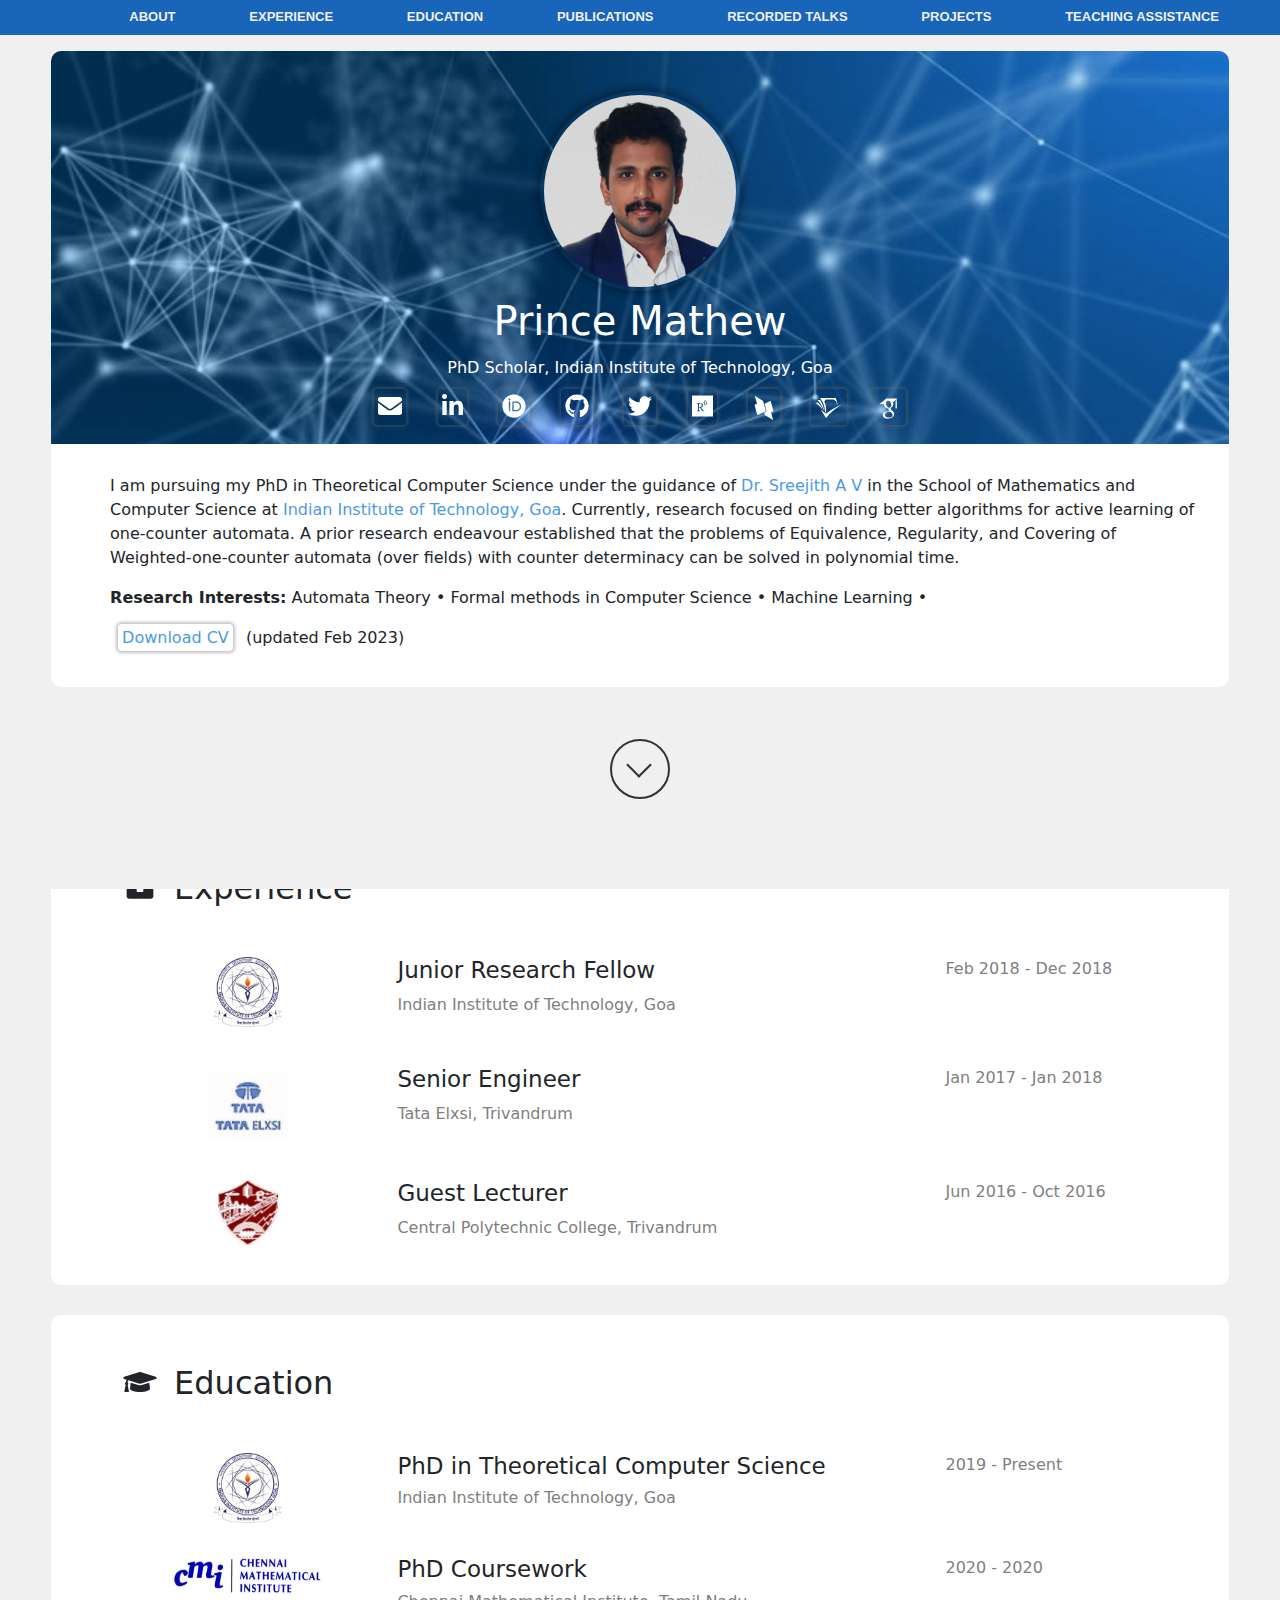
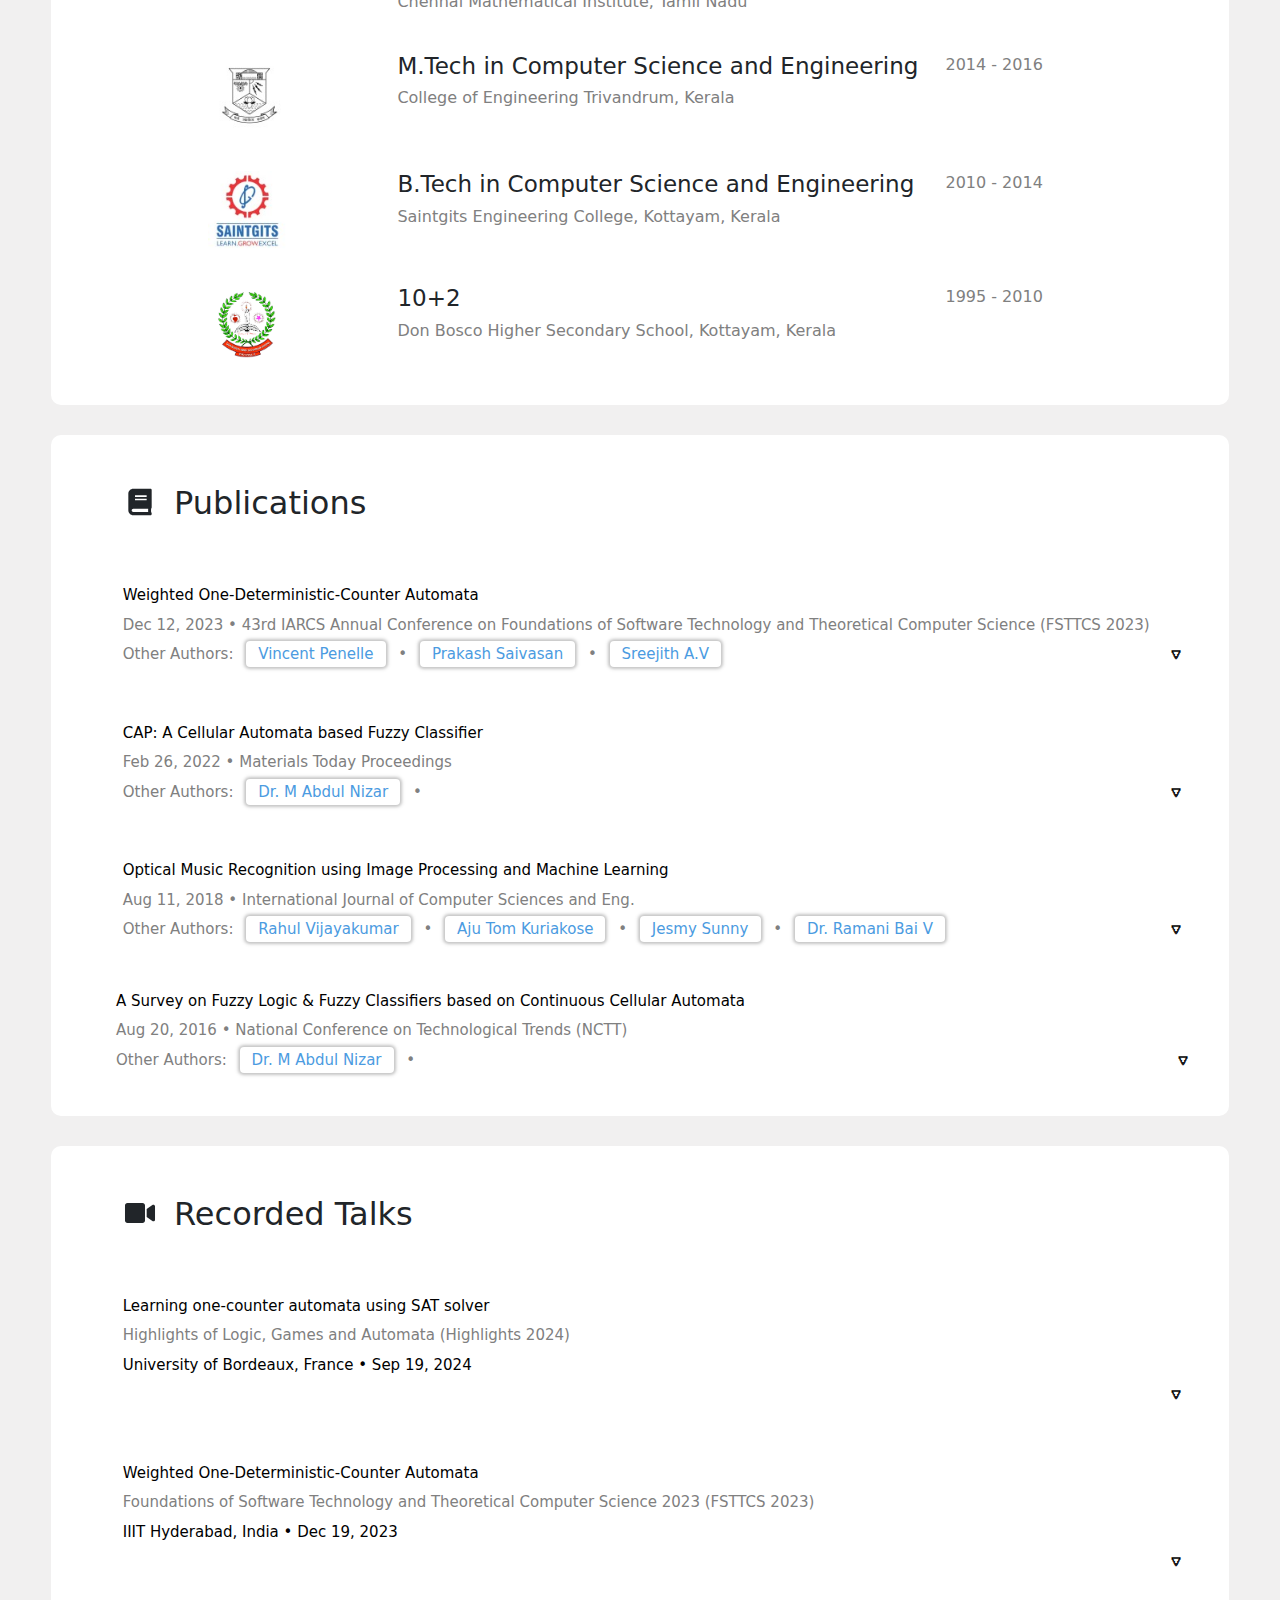
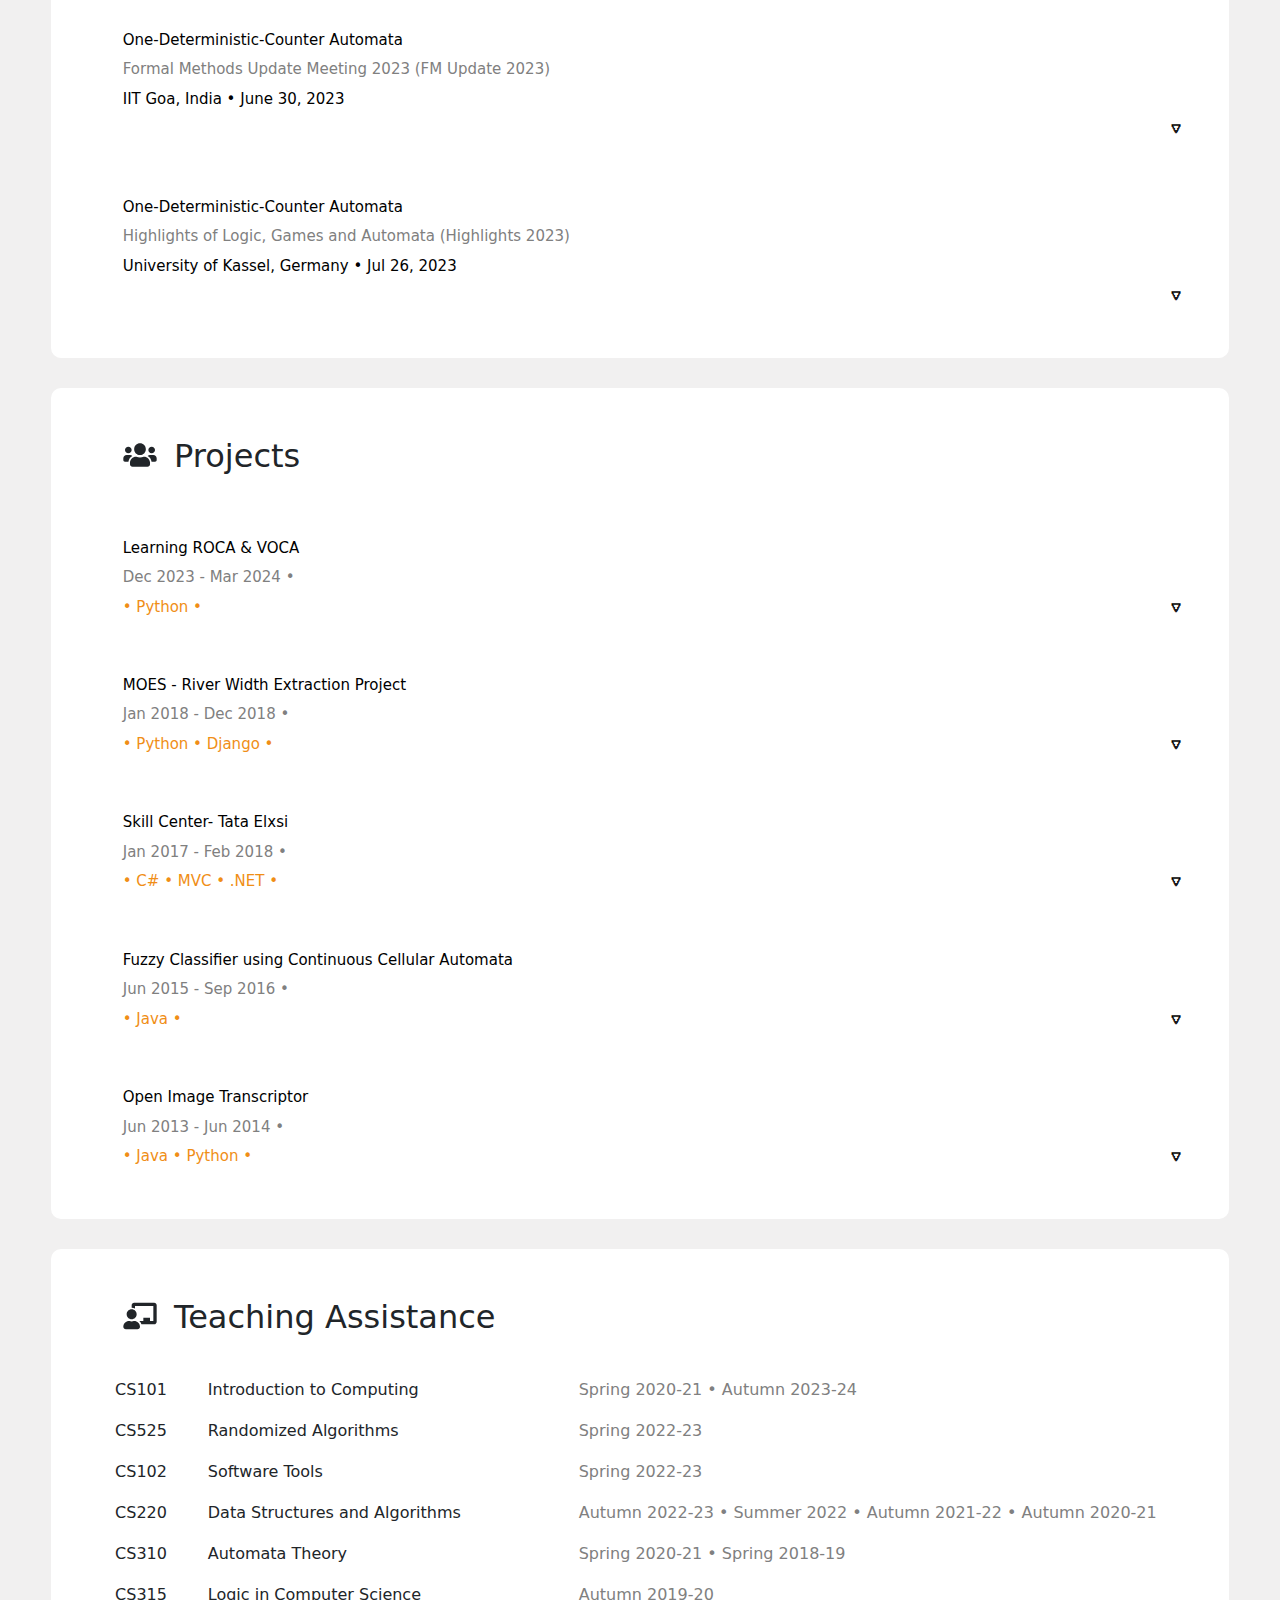
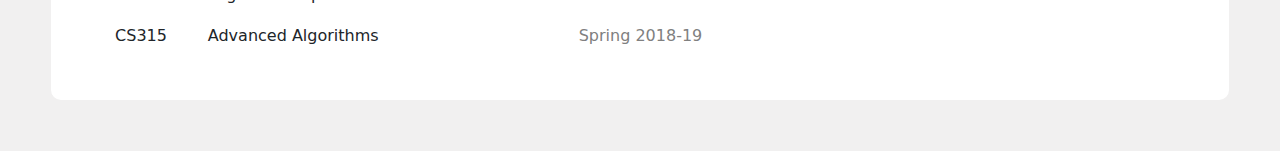
==== index.html @ 262a4916 "updated" ====
<!DOCTYPE html>
<html lang="en">
<head>
    <title>Prince Mathew</title>
    <!-- Meta -->
    <meta charset="utf-8">
    <meta http-equiv="X-UA-Compatible" content="IE=edge">
    <meta name="viewport" content="width=device-width, initial-scale=1.0">
    <meta name="description" content="Responsive HTML5 Resume/CV Template for Developers">
    <meta name="author" content="Xiaoying Riley at 3rd Wave Media">    
    <link rel="shortcut icon" href="favicon.ico">  
    <script src="https://ajax.googleapis.com/ajax/libs/jquery/1.11.0/jquery.min.js"></script>
    <!-- Google Font -->
    <link href='https://fonts.googleapis.com/css?family=Roboto:400,500,400italic,300italic,300,500italic,700,700italic,900,900italic' rel='stylesheet' type='text/css'>
    <!-- FontAwesome JS-->
	<script defer src="assets/fontawesome/js/all.min.js"></script>
    <!-- Global CSS -->
    <link rel="stylesheet" href="assets/plugins/bootstrap/css/bootstrap.min.css">   
    <!-- Theme CSS -->  
    <link id="custom-style" rel="stylesheet" href="assets/css/mystyle.css"> 
</head> 
<body>
    <div class="" id="header_parent">
        <div class="" id="myNavbar">
          <ul class="mainnavbar">
            <li class="navitem" id="abouthead"><a href="#home" on-click="selected">ABOUT</a></li>
            <li class="navitem" id="exphead"><a href="#experience" >EXPERIENCE</a></li>
            <li class="navitem" id="eduhead"><a href="#education">EDUCATION</a></li>
            <li class="navitem" id="pubhead"><a href="#publication">PUBLICATIONS</a></li>
            <li class="navitem" id="talkhead"><a href="#talk">RECORDED TALKS</a></li>
            <li class="navitem" id="projecthead"><a href="#project">PROJECTS</a></li>
            <li class="navitem" id="tahead"><a href="#ta">TEACHING ASSISTANCE</a></li>
          </ul>
        </div>
      </div>
    <div>
       <!--  <div class="sidebar-wrapper">
           
            
            <div class="languages-container container-block">
                <h2 class="container-block-title">Languages</h2>
                <ul class="list-unstyled interests-list">
                    <li>English <span class="lang-desc">(Native)</span></li>
                    <li>French <span class="lang-desc">(Professional)</span></li>
                    <li>Spanish <span class="lang-desc">(Professional)</span></li>
                </ul>
            </div>//interests-->
            
          <!--  <div class="interests-container container-block">
                <h2 class="container-block-title">Languages</h2>
                    <div class="row lang">English</div>
                    <div class="row lang">Malayalam</div>
                    <div class="row lang">Hindi</div>
            </div> 
        
        </div>//sidebar-wrapper -->
        
        <div class="mwrap">
            
            <div class="mainbody">

            <section class="profilecon" id="home">
                <div class="profilehead">
                    <div>
                       <img class="profilepic" src="assets/images/prince.png" alt="" width="200" height="200" />
                       <h1 class="Fname">Prince Mathew</h1>
                       <h3 class="taglin">PhD Scholar, Indian Institute of Technology, Goa</h3>
                       <ul class="list-unstyled pageslist">
                           <li class="email"><a href="mailto: prince@iitgoa.ac.in"><i class="fas fa-envelope"></i></a></li>
                           <!--<li class="website"><i class="fas fa-globe"></i><a href="https://themes.3rdwavemedia.com/bootstrap-templates/resume/orbit-free-resume-cv-bootstrap-theme-for-developers/" target="_blank">portfoliosite.com</a></li> -->
                           &nbsp;<li class="linkedin"><a href="https://linkedin.com/in/princemathew07" target="_blank"><i class="fab fa-linkedin-in"></i></a></li>
                           &nbsp;<li class="orcid"><a href="https://orcid.org/0000-0001-6410-1474" target="_blank"><i class="fab fa-orcid"></i></a></li>
                           &nbsp;<li class="github"><a href="https://github.com/prince-iitgoa" target="_blank"><i class="fab fa-github"></i></a></li>
                           &nbsp;<li class="twitter"><a href="https://twitter.com/PRINCEMATHEW07" target="_blank"><i class="fab fa-twitter"></i></a></li>
                           &nbsp;<li class="researchgate"><a href="https://www.researchgate.net/profile/Prince-Mathew-3" target="_blank"><i class="fab fa-researchgate"></i></a></li>
                           &nbsp;<li class="svgicon"><a href="https://dblp.org/pid/139/0499-1.html" target="_blank"><svg xmlns="http://www.w3.org/2000/svg" width="24" height="24" viewBox="0 0 24 24"><path fill="white" d="M3.075.002c-.096.013-.154.092-.094.31L4.97 7.73L3.1 8.6s-.56.26-.4.85l2.45 9.159s.16.59.72.33l6.169-2.869l1.3-.61s.52-.24.42-.79l-.01-.06l-1.13-4.22l-.658-2.45l-.672-2.49v-.04s-.16-.59-.84-1L3.5.141s-.265-.16-.425-.139M18.324 5.03a.724.724 0 0 0-.193.06l-5.602 2.6l.862 3.2l1.09 4.08l.01.06c.05.47-.411.79-.411.79l-1.88.87l.5 1.89l.04.1c.07.17.28.6.81.91l6.95 4.269s.68.41.52-.17l-1.981-7.4l1.861-.86s.56-.26.4-.85L18.85 5.42s-.116-.452-.526-.39"/></svg></a></li>
                           &nbsp;<li class="svgicon"><a href="https://www.semanticscholar.org/author/Prince-Mathew/46914217" target="_blank"><svg xmlns="http://www.w3.org/2000/svg" width="28" height="28" viewBox="0 0 512 512"><path fill="white" d="M379.087 75.202c18.168 40.684 25.533 83.89 32.421 127.21c-1.265.358-2.528.72-3.794 1.082c-.91-2.534-1.984-5.021-2.707-7.61c-5.218-18.653-10.48-37.296-15.474-56.011c-1.797-6.733-6.035-10.084-12.096-13.381c-8.901-4.842-17.313-11.084-24.69-18.046c-4.707-4.44-8.735-7.149-15.413-7.078c-44.46.47-88.925.515-133.384.924c-2.963.03-6.63 1.124-8.728 3.065c-8.089 7.484-15.671 15.514-25.642 25.556c26.3 64.04 39.522 133.84 33.845 208.044c-12.626-8.084-22.4-14.48-22.981-31.418c-2.904-84.661-29.02-161.225-83.58-227.108c-1.228-1.482-1.838-3.476-2.738-5.23zM48.73 107.847c12.663 0 25.332-.2 37.984.172c2.51.072 6.022 1.668 7.277 3.68c37.836 60.79 67.334 124.635 71.155 197.682c.018.29-.282.594-1.362 2.716c-22.612-77.293-63.404-142.735-115.872-201.39c.274-.952.545-1.906.819-2.86zM8 161.029c18.09-.658 33.39-1.318 48.692-1.602c1.541-.03 3.36 2.009 4.65 3.443c29.848 33.202 56.936 68.281 73.633 110.235c3.177 7.98 5.351 16.36 7.989 24.555C108.379 243.235 60.254 202.538 8 161.028Zm194.474 275.77c-31.481-50.066-61.803-98.29-92.128-146.513l1.112-1.428c2.542 2.047 56.622 45.412 80.91 65.302c6.766 5.541 11.878 5.441 18.915-.274c82.584-67.085 174.737-117.862 272.583-158.809c5.223-2.185 10.64-3.916 15.983-5.816c1.186-.42 2.44-.654 4.151-.222c-113.623 65.987-222.022 138.239-301.526 247.76"/></svg></a></li>
                           <li class="svgicon"><a href="https://scholar.google.com/citations?user=jzP0irwAAAAJ" targent="_blank"><svg xmlns="http://www.w3.org/2000/svg" width="27" height="27" viewBox="0 0 384 512"><path fill="white" d="M343.759 106.662V79.43L363.524 64h-213.89L20.476 176.274h85.656a82.339 82.339 0 0 0-.219 6.225c0 20.845 7.22 38.087 21.672 51.861c14.453 13.797 32.252 20.648 53.327 20.648c4.923 0 9.75-.368 14.438-1.024c-2.907 6.5-4.374 12.523-4.374 18.142c0 9.875 4.499 20.43 13.467 31.642c-39.234 2.67-68.061 9.732-86.437 21.163c-10.531 6.5-19 14.704-25.39 24.531c-6.391 9.9-9.578 20.515-9.578 31.962c0 9.648 2.062 18.336 6.219 26.062c4.156 7.726 9.578 14.07 16.312 18.984c6.718 4.968 14.469 9.101 23.219 12.469c8.734 3.344 17.406 5.718 26.061 7.062A167.052 167.052 0 0 0 180.555 448c13.469 0 26.953-1.734 40.547-5.187c13.562-3.485 26.28-8.642 38.171-15.493c11.86-6.805 21.515-16.086 28.922-27.718c7.39-11.68 11.094-24.805 11.094-39.336c0-11.016-2.25-21.039-6.75-30.14c-4.468-9.073-9.938-16.542-16.452-22.345c-6.501-5.813-13-11.155-19.516-15.968c-6.5-4.845-12-9.75-16.468-14.813c-4.485-5.046-6.735-10.054-6.735-14.984c0-4.921 1.734-9.672 5.216-14.265c3.455-4.61 7.674-9.048 12.61-13.306c4.937-4.25 9.875-8.968 14.796-14.133c4.922-5.147 9.141-11.827 12.61-20.008c3.485-8.18 5.203-17.445 5.203-27.757c0-13.453-2.547-24.46-7.547-33.314c-.594-1.022-1.218-1.803-1.875-3.022l56.907-46.672v17.119c-7.393.93-6.624 5.345-6.624 10.635V245.96c0 5.958 4.875 10.834 10.834 10.834h3.989c5.958 0 10.833-4.875 10.833-10.834V117.293c0-5.277.778-9.688-6.561-10.63m-107.36 222.48c1.14.75 3.704 2.78 7.718 6.038c4.05 3.243 6.797 5.695 8.266 7.414a443.553 443.553 0 0 1 6.376 7.547c2.813 3.375 4.718 6.304 5.718 8.734c1 2.477 2.016 5.461 3.047 8.946a38.27 38.27 0 0 1 1.485 10.562c0 17.048-6.564 29.68-19.656 37.859c-13.125 8.18-28.767 12.274-46.938 12.274c-9.187 0-18.203-1.093-27.063-3.196c-8.843-2.116-17.311-5.336-25.39-9.601c-8.078-4.258-14.577-10.204-19.5-17.797c-4.938-7.64-7.407-16.415-7.407-26.25c0-10.32 2.797-19.29 8.422-26.906c5.594-7.625 12.938-13.391 22.032-17.315c9.063-3.946 18.25-6.742 27.562-8.398a157.865 157.865 0 0 1 28.438-2.555c4.47 0 7.936.25 10.405.696c.455.219 3.032 2.07 7.735 5.563c4.704 3.462 7.625 5.595 8.75 6.384zm-3.359-100.579c-7.406 8.86-17.734 13.288-30.953 13.288c-11.86 0-22.298-4.764-31.266-14.312c-9-9.523-15.422-20.328-19.344-32.43c-3.937-12.109-5.906-23.984-5.906-35.648c0-13.694 3.596-25.352 10.781-34.976c7.187-9.65 17.5-14.485 30.938-14.485c11.875 0 22.374 5.038 31.437 15.157c9.094 10.085 15.61 21.413 19.517 33.968c3.922 12.54 5.873 24.53 5.873 35.984c0 13.446-3.702 24.61-11.076 33.454z"/></svg></a></li>
                       </ul>
                   </div><!--//profile-container-->
                   </div>
                <!-- <h2 class="section-title"><span class="icon-holder"><i class="fas fa-user"></i></span>About me</h2> -->
                <div class="summaryprof">
                    <p>I am pursuing my PhD in Theoretical Computer Science under the guidance of <font color="#4b9be1">Dr. Sreejith A V</font> in the School of Mathematics and Computer Science at <font color="#4b9be1">Indian Institute of Technology, Goa</font>. Currently, research focused on finding better algorithms for active learning of one-counter automata. A prior research endeavour established that the problems of Equivalence, Regularity, and Covering of Weighted-one-counter automata (over fields) with counter determinacy can be solved in polynomial time.
                    </p>
                    <p><div style="font-weight: bold; display: inline;">Research Interests:</div> Automata Theory &#8226; Formal methods in Computer Science &#8226; Machine Learning &#8226;</p>
                    <div class="row"><div class="col-md-4"><a href="https://drive.google.com/file/d/10DRYKNld5pfIKxdqDslazgSrGIfNTM41/view?usp=share_link" target="_blank">Download CV</a> (updated Feb 2023)</div></div>
                </div><!--//summary-->
            </section><!--//section-->
           </div>
        </div>
        <div class="" id="tail_parent">
            <div class="container">
                <a href="#experience"><div class="scroll" id="lookdown"></div></a>
            </div>
        </div>
        <div class="mwrap">
            
            <div class="mainbody">
            
            <section class="section experiences-section" id="experience">
                <h2 class="section-title"><span class="icon-holder"><i class="fas fa-briefcase"></i></span>Experience</h2>
                
           
                <div class="item">
                    <div class="meta">
                        <div class=row>
                            <div class="col-md-3">
                            <img class="profile" src="assets/images/iitgoa.jpeg" alt="" width="70" height="70" />
                            </div>

                            <div class="col-md-6">
                                <h3 class="job-title">Junior Research Fellow</h3>
                            <div class="company"><p>Indian Institute of Technology, Goa</p></div>
                            </div>
                            <div class="col-md-3">
                                <div class="time">Feb 2018 - Dec 2018</div>
                            </div>
                        </div>
                    </div><!--//meta-->
                    <!--<div class="details">
                        <p>Describe your role here lorem ipsum dolor sit amet, consectetuer adipiscing elit. Aenean commodo ligula eget dolor. Aenean massa. Cum sociis natoque penatibus et magnis dis parturient montes, nascetur ridiculus mus. Donec quam felis, ultricies nec, pellentesque eu, pretium quis, sem. Nulla consequat massa quis enim. Donec pede justo.</p>  
                        <p>Sed ut perspiciatis unde omnis iste natus error sit voluptatem accusantium doloremque laudantium, totam rem aperiam, eaque ipsa quae ab illo inventore veritatis et quasi architecto beatae vitae dicta sunt explicabo. </p>
                    </div><!--//details-->
                </div><!--//item-->
                
                <div class="item">
                    <div class="meta">
                        <div class=row>
                            <div class="col-md-3">
                            <img class="profile" src="assets/images/elxsi.jpeg" alt="" width="80" height="80" />
                            </div>
                            <div class="col-md-6">
                            <h3 class="job-title">Senior Engineer</h3>
                        <div class="company">Tata Elxsi, Trivandrum</div>
                        </div>
                        <div class="col-md-3">
                            <div class="time">Jan 2017 - Jan 2018</div>
                        </div>
                        
                    </div>
                    </div><!--//meta-->
                    <!--<div class="details">
                        <p>Describe your role here lorem ipsum dolor sit amet, consectetuer adipiscing elit. Aenean commodo ligula eget dolor. Aenean massa. Cum sociis natoque penatibus et magnis dis parturient montes, nascetur ridiculus mus. Donec quam felis, ultricies nec, pellentesque eu, pretium quis, sem.</p>  
                        
                    </div><!--//details-->
                </div><!--//item-->
                
                <div class="item">
                    <div class="meta">
                        <div class=row>
                            <div class="col-md-3">
                            <img class="profile" src="assets/images/cptc.jpeg" alt="" width="60" height="65" />
                            </div>

                            <div class="col-md-6">
                            <h3 class="job-title">Guest Lecturer</h3>
                            <div class="company">Central Polytechnic College, Trivandrum</div>
                            </div>
                            <div class="col-md-3">
                                <div class="time">Jun 2016 - Oct 2016</div></div>
                        </div>
                    </div><!--//meta-->
                    <!--<div class="details">
                        <p>Describe your role here lorem ipsum dolor sit amet, consectetuer adipiscing elit. Aenean commodo ligula eget dolor. Aenean massa. Cum sociis natoque penatibus et magnis dis parturient montes, nascetur ridiculus mus. Donec quam felis, ultricies nec, pellentesque eu, pretium quis, sem.</p>  
                    </div><!--//details-->
                </div><!--//item-->
                
            </section><!--//section-->
            <div class="section education-container container-block" id="education">
                <h2 class="section-title"><span class="icon-holder"><i class="fa fa-graduation-cap"></i></span>Education</h2>
                <div class="item">
                    <div class=row>
                        <div class="col-md-3">
                        <img class="profile" src="assets/images/iitgoa.jpeg" alt="" width="70" height="70" />
                        </div>

                        <div class="col-md-6">
                    <h4 class="degree">PhD in Theoretical Computer Science</h4>
                    <h5 class="inst">Indian Institute of Technology, Goa</h5>
	                    
                        </div>
                        <div class="col-md-3"><div class="time">2019 - Present</div></div>
                    </div>
                </div><!--//item-->
                <div class="item">
                    <div class=row>
                        <div class="col-md-3">
                        <img class="profile" src="assets/images/cmi.jpeg" alt="" width="150" height="38" />
                        </div>

                        <div class="col-md-6">
                    <h4 class="degree">PhD Coursework</h4>
                    <h5 class="inst">Chennai Mathematical Institute, Tamil Nadu</h5>
	                    
                        </div>
                        <div class="col-md-3"><div class="time">2020 - 2020</div></div>
                    </div>
                </div><!--//item-->
                <div class="item">
                    <div class=row>
                        <div class="col-md-3">
                        <img class="profile" src="assets/images/cet.jpeg" alt="" width="85" height="85" />
                        </div>

                        <div class="col-md-6">
                    <h4 class="degree">M.Tech in Computer Science and Engineering</h4>
                    <h5 class="inst">College of Engineering Trivandrum, Kerala</h5>
	                    
                        </div>
                        <div class="col-md-3"><div class="time">2014 - 2016</div></div>
                    </div>
                </div><!--//item-->
                <div class="item">
                    <div class=row>
                        <div class="col-md-3">
                        <img class="profile" src="assets/images/sg.jpeg" alt="" width="80" height="80" />
                        </div>

                        <div class="col-md-6">
                    <h4 class="degree">B.Tech in Computer Science and Engineering</h4>
                    <h5 class="inst">Saintgits Engineering College, Kottayam, Kerala</h5>
                    
                    </div>
                    <div class="col-md-3"><div class="time">2010 - 2014</div></div></div>
                </div>
                <div class="item">
                    <div class=row>
                        <div class="col-md-3">
                        <img class="profile" src="assets/images/logo.png" alt="" width="80" height="80" />
                        </div>

                        <div class="col-md-6">
                    <h4 class="degree">10+2</h4>
                    <h5 class="inst">Don Bosco Higher Secondary School, Kottayam, Kerala</h5>
                    
                    </div>
                    <div class="col-md-3"><div class="time">1995 - 2010</div></div></div>
                </div><!--//item-->
            </div><!--//education-container-->
            <section class="section summary-section" id="publication">
                <h2 class="section-title"><span class="icon-holder"><i class="fa fa-book"></i></span>Publications</h2>
                <div class="summary">
                    <button class="collapsible">
                        <div class="row papertitle">Weighted One-Deterministic-Counter Automata</div>
                        <div class="row" style="color:grey;">
                            Dec 12, 2023 &#8226; 43rd IARCS Annual Conference on Foundations of Software Technology and Theoretical Computer Science (FSTTCS 2023)
                        </div>
                        <div class="row" style="display: inline;color: gray;">Other Authors: <a href="https://www.labri.fr/perso/vpenelle/">Vincent Penelle</a> &#8226; <a href="https://www.imsc.res.in/prakash_saivasan">Prakash Saivasan</a> &#8226; <a href="https://www.iitgoa.ac.in/~sreejithav/">Sreejith A.V</a></div>
                    
                        <!--<div class="row" style="color:grey;">
                            Jan 31, 2023 &#8226; arXiv
                        </div>-->
                    
                        </button>
                    <div class="content">
                        <div class="row">
                            <div style="font-weight: bold;">Abstract: </div>
                      <p> We introduce weighted one-deterministic-counter automata (odca). These are weighted one-counter automata (oca) with the property of counter-determinacy, meaning that all paths labelled by a given word starting from the initial configuration have the same counter-effect. Weighted odcas are a strict extension of weighted visibly ocas, which are weighted ocas where the input alphabet determines the actions on the counter. We present a novel problem called the co-VS (complement to a vector space) reachability problem for weighted odcas over fields, which seeks to determine if there exists a run from a given configuration of a weighted odca to another configuration whose weight vector lies outside a given vector space. We establish two significant properties of witnesses for co-VS reachability: they satisfy a pseudo-pumping lemma, and the lexicographically minimal witness has a special form. It follows that the co-VS reachability problem is in 𝖯. These reachability problems help us to show that the equivalence problem of weighted odcas over fields is in 𝖯 by adapting the equivalence proof of deterministic real-time ocas [Stanislav Böhm and Stefan Göller, 2011] by Böhm et al. This is a step towards resolving the open question of the equivalence problem of weighted ocas. Finally, we demonstrate that the regularity problem, the problem of checking whether an input weighted odca over a field is equivalent to some weighted automaton, is in 𝖯. We also consider boolean odcas and show that the equivalence problem for (non-deterministic) boolean odcas is in PSPACE, whereas it is undecidable for (non-deterministic) boolean ocas.</p>
                    </div>
                    <div class="row"><div class="col-md-2">See publication</div><div class="col-md-3"><a href="https://doi.org/10.4230/LIPIcs.FSTTCS.2023.39">click here</a></div></div>
                    <div class="row"><div class="col-md-2">Full version (arXiv)</div><div class="col-md-3"><a href="http://arxiv.org/abs/2301.13456">click here</a></div></div>
                    </div>
                    </div><!--//summary-->
                <div class="summary">
                    <button class="collapsible">
                        <div class="row papertitle">CAP: A Cellular Automata based Fuzzy Classifier</div>
                        <div class="row" style="color:grey;">
                            Feb 26, 2022 &#8226; Materials Today Proceedings
                        </div>
                        <div class="row" style="display: inline;color: gray">Other Authors: <a href="https://cse.cet.ac.in/amo-team/dr-m-abdul-nizar/">Dr. M Abdul Nizar</a> &#8226;</div>
                   
                        </button>
                    <div class="content">
                        <div class="row">
                            <div style="font-weight: bold;">Abstract: </div>
                      <p>This paper proposes an efficient classifier based on continuous cellular automata with promising running time and classification accuracy. The classifier model is capable of processing data sets containing large number of numeric as well as non-numeric attributes. It performs effective pre-processing of numeric and nominal attributes to identify the most relevant ones. It also prunes out unnecessary computations by limiting stabilisation of the cellular automata during the training phase. The classifier also employs various techniques to reduce the number of incorrect classifications and overfitting of data. A number of experiments were conducted to evaluate the performance of the proposed classifier by changing various parameters during the training phase. Evaluations show that the classifier out-performs existing rule-based classifiers in terms of accuracy.</p>
                    </div>
                    <div class="row">
                        <div class="col-md-2">See publication</div><div class="col-md-3"><a href="https://doi.org/10.1016/j.matpr.2022.02.284">click here</a></div></div>
                    </div>
                    
                                    </div><!--//summary-->
<div class="summary">
<button class="collapsible">
    <div class="row papertitle">Optical Music Recognition using Image Processing and Machine Learning</div>
    <div class="row" style="color:grey;">
        Aug 11, 2018 &#8226; International Journal of Computer Sciences and Eng.
    </div>
    <div class="row" style="display: inline;color: gray;">Other Authors: <a href="https://www.linkedin.com/in/rahul-vijayakumar-95bb703a/">Rahul Vijayakumar</a> &#8226; <a href="https://www.linkedin.com/in/aju-tom-kuriakose-25611b67/">Aju Tom Kuriakose</a> &#8226; <a href="https://www.linkedin.com/in/jesmy-sunny-675195144/">Jesmy Sunny</a> &#8226; <a href="https://vidyaacademy.ac.in/staff_details.php?staff_id=317&&dep_id=3#">Dr. Ramani Bai V</a></div>

    </button>
<div class="content">
    <div class="row">
        <div style="font-weight: bold;">Abstract: </div>
  <p>The ability to understand music score is a basic requirement for learning music. This paper proposes a mathematical method to find the pitch of a musical note from digital image of sheet music and a classification-based method for detecting the duration of a music note. In a sheet music, the horizontal direction can be associated with the notes starting time, whilst the vertical direction can be associated with pitch. The symbols used for a note represents its duration. Music scores sometimes need to be transposed or slightly modified, having the score in a digital format greatly reduces the time and effort required to do these. In this paper, we make use of techniques such as Run Length Encoding (RLE), Horizontal projection and Vertical Projection (X & Y projections) for Segmentation and attribute extraction. For note recognition, a classifier based system is used which returns the duration of the given input symbol. The pitch, duration and position of notes are finally given as input to a midi generation module, which generates a MIDI file corresponding to the given input music notation. There are several other applications to Optical Music Recognition (OMR) systems. Converting music scores in Braille code for the blind is yet another application of an OMR system.</p>
</div>
<div class="row"><div class="col-md-2">See publication</div><div class="col-md-3"><a href="https://www.ijcseonline.org/full_spl_paper_view.php?paper_id=519">click here</a></div></div>
</div>
</div><!--//summary-->

                <button class="collapsible">
                    <div class="row papertitle">A Survey on Fuzzy Logic & Fuzzy Classifiers based on Continuous Cellular Automata</div>
                    <div class="row" style="color:grey;">
                        Aug 20, 2016 &#8226; National Conference on Technological Trends (NCTT)
                    </div>
                    <div class="row" style="display: inline;color: gray;">Other Authors: <a href="https://www.cet.ac.in/ug-dean/">Dr. M Abdul Nizar</a> &#8226;</div>
                
                    </button>
                <div class="content">
                    <div class="row">
                        <div style="font-weight: bold;">Abstract: </div>
                  <p>Classification is one among the most studied supervised learning techniques. There are a variety of classifiers and classifying algorithms. Fuzzy Classifiers are classifiers which deals with varying degrees of membership, unlike crisp classifiers which have only a true or false value for membership of an instance to a class. Cellular Automata is one of the ways of performing computations which necessitates extremely the processing of data at a high speed. The use of cellular automata in classification is a promising area of study. Using Continuous Cellular Automata helps us to incorporate the concept of fuzziness into the Classifier using Cellular Automata. This survey studies the basic concept of fuzzy logic, cellular automata and the types of neighbourhood & diffusion rules in use, examines the concept of Continuous cellular automata and describes various defuzzification processes in brief. We also study an existing fuzzy classifier using continuous cellular automata and its working.</p>
                </div>
                <div class="row"><div class="col-md-2">See publication</div><div class="col-md-3"><a href="https://github.com/prince-iitgoa/Publications/blob/main/NCCT2016.pdf">click here</a></div></div>
                </div>
                
            </section>
            <section class="section summary-section" id="talk">
                <h2 class="section-title"><span class="icon-holder"><i class="fas fa-video"></i></span>Recorded Talks</h2>
                <div class="summary">
                    <button class="collapsible">
                        <div class="row papertitle">Learning one-counter automata using SAT solver</div>
                        <div class="row" style="color:grey;">
                            Highlights of Logic, Games and Automata (Highlights 2024)</div>
                        <div class="row"> University of Bordeaux, France &#8226; 
                            Sep 19, 2024 
                        </div>
                        <!--<div class="row" style="color:grey;">
                            Jan 31, 2023 &#8226; arXiv
                        </div>-->
                    
                    </button>
                    <div class="content">
                        <div class="row">
                            <div style="font-weight: bold;">Abstract: </div>
                      <p>In this presentation, we introduce a novel method for active learning of a minimal-sized visibly one-counter automaton (VOCA) using SAT solver. We follow Angluin's L* algorithm. The algorithm uses only a polynomial number of membership or equivalence queries. All the existing literature, including the algorithm presented by Neider and Löding for learning VOCA, requires exponentially many queries relative to the size of a minimal VOCA recognising the given language. Our approach eliminates the necessity to observe the VOCAs behaviour up to exponentially large counter values. This sets it apart from existing techniques that rely on identifying repetitive patterns in behaviour graphs of exponential size.

                        Michaliszyn and Otop observed that the problem of finding the minimal VOCA is NP-Complete.
                        If a polynomial time algorithm for learning the minimal VOCA exists, it could be employed to minimise VOCA in polynomial time. Consequently, a learning algorithm for VOCA that achieves minimal representation in polynomial time does not exist.
                        
                        In the latter part of the work, we looked at learning Deterministic real-time one-counter automata (DROCA). However, we make use of an additional query, called counter-value query - the student gives the teacher a word, and the teacher returns the counter-value reached on traversing the word in the DROCA.
                        We show that learning DROCA can done using polynomially many queries within this framework.
                        This improves the existing result by Bruyère et al. that needed an exponential number of queries, space and time for learning DROCA. </p>
                    </div>
                    <div class="row"><div class="col-md-2">Watch Talk</div><div class="col-md-3"><a href="https://plmbox.math.cnrs.fr/d/842a02badc75464b9cdd/files/?p=%2F4-Thursday%2FSession_6_Automata%2F2-Prince_Mathew.mp4">click here</a></div><div class="col-md-2">Slides</div><div class="col-md-3"><a href="https://plmbox.math.cnrs.fr/d/842a02badc75464b9cdd/files/?p=%2F4-Thursday%2FSession_6_Automata%2F2-Prince_Mathew.pdf">click here</a></div></div>
                    </div>
                </div>
                <div class="summary">
                    <button class="collapsible">
                        <div class="row papertitle">Weighted One-Deterministic-Counter Automata</div>
                        <div class="row" style="color:grey;">
                            Foundations of Software Technology and Theoretical Computer Science 2023 (FSTTCS 2023)
                        </div>
                        <div class="row">
                            IIIT Hyderabad, India &#8226; Dec 19, 2023 
                        </div>
                        <!--<div class="row" style="color:grey;">
                            Jan 31, 2023 &#8226; arXiv
                        </div>-->
                    
                    </button>
                    <div class="content">
                        <div class="row">
                            <div style="font-weight: bold;">Abstract: </div>
                      <p>We introduce weighted one-deterministic-counter automata (odca). These are weighted one-counter automata (oca) with the property of counter-determinacy, meaning that all paths labelled by a given word starting from the initial configuration have the same counter-effect. Weighted odcas are a strict extension of weighted visibly ocas, which are weighted ocas where the input alphabet determines the actions on the counter. We present a novel problem called the co-VS (complement to a vector space) reachability problem for weighted odcas over fields, which seeks to determine if there exists a run from a given configuration of a weighted odca to another configuration whose weight vector lies outside a given vector space. We establish two significant properties of witnesses for co-VS reachability: they satisfy a pseudo-pumping lemma, and the lexicographically minimal witness has a special form. It follows that the co-VS reachability problem is in 𝖯. These reachability problems help us to show that the equivalence problem of weighted odcas over fields is in 𝖯 by adapting the equivalence proof of deterministic real-time ocas [Stanislav Böhm and Stefan Göller, 2011] by Böhm et al. This is a step towards resolving the open question of the equivalence problem of weighted ocas. Finally, we demonstrate that the regularity problem, the problem of checking whether an input weighted odca over a field is equivalent to some weighted automaton, is in 𝖯. We also consider boolean odcas and show that the equivalence problem for (non-deterministic) boolean odcas is in PSPACE, whereas it is undecidable for (non-deterministic) boolean ocas.
                        </p>
                    </div>
                    <div class="row"><div class="col-md-3">Watch Talk (starts at 2:45:00)</div><div class="col-md-6"><a href="https://www.youtube.com/watch?v=nWBfj0wzY18">click here</a></div></div>
                    </div>
                </div>
                <div class="summary">
                    <button class="collapsible">
                        <div class="row papertitle">One-Deterministic-Counter Automata</div>
                        <div class="row" style="color:grey;">
                            Formal Methods Update Meeting 2023 (FM Update 2023)
                        </div>
                        <div class="row">
                            IIT Goa, India &#8226; June 30, 2023 
                        </div>
                        <!--<div class="row" style="color:grey;">
                            Jan 31, 2023 &#8226; arXiv
                        </div>-->
                    
                    </button>
                    <div class="content">
                        <div class="row">
                            <div style="font-weight: bold;">Abstract: </div>
                      <p>We introduce One-deterministic-counter automata (ODCA), one-counter automata where all runs labeled by a given word exhibit the same counter effect. The talk will specifically focus on weighted ODCAs. We present a novel problem known as the co-VS (complement to a vector space) reachability problem. By leveraging properties of matrices and vector spaces, a pseudo-pumping lemma is established, proving that the Co-VS reachability problem is in P. Furthermore, we demonstrate that the lexicographically minimal witness for this problem has a special form. Consequently, it follows that the equivalence problem of ODCAs is also in P. This is joint work with Dr. Sreejith A.V., Dr. Vincent Penelle, and Dr. Prakash Saivasan.
                      </p>
                    </div>
                    <div class="row"><div class="col-md-3">Watch Talk</div><div class="col-md-6"><a href="https://www.youtube.com/watch?v=dkBPlRkqrrw">click here</a></div></div>
                    </div>
                </div>
                <div class="summary">
                    <button class="collapsible">
                        <div class="row papertitle">One-Deterministic-Counter Automata</div>
                        <div class="row" style="color:grey;">
                            Highlights of Logic, Games and Automata (Highlights 2023)</div>
                        <div class="row"> University of Kassel, Germany &#8226; 
                            Jul 26, 2023 
                        </div>
                        <!--<div class="row" style="color:grey;">
                            Jan 31, 2023 &#8226; arXiv
                        </div>-->
                    
                    </button>
                    <div class="content">
                        <div class="row">
                            <div style="font-weight: bold;">Abstract: </div>
                      <p>We introduce one deterministic-counter automata (ODCA), which are one-counter automata where all runs labelled by a given word have the same counter effect, a property we call counter-determinacy. ODCAs are an extension of visibly one-counter automata - one-counter automata (OCA), where the input alphabet determines the actions on the counter. They are a natural way to introduce non-determinism/weights to OCAs while maintaining the decidability of crucial problems that are undecidable on general OCAs. For example, the equivalence problem is decidable for deterministic OCAs, whereas it is undecidable for non-deterministic OCAs. We consider both non-deterministic and weighted ODCAs. Our work shows that the equivalence problem is decidable in polynomial time for weighted ODCAs over a field and polynomial space for non-deterministic ODCAs. As a corollary, we get that the regularity problem, i.e., the problem of checking whether an input weighted ODCA is equivalent to some weighted automaton, is also in polynomial time. Furthermore, we show that the covering and coverable equivalence problems for uninitialised weighted ODCAs are decidable in polynomial time. We also introduce a few reachability problems that are of independent interest and show that they are in P. These reachability problems later help in solving the equivalence problem.
                      </p>
                    </div>
                    <div class="row"><div class="col-md-3">Watch Talk (starts at 18:50)</div><div class="col-md-6"><a href="https://uni-kassel.cloud.panopto.eu/Panopto/Pages/Viewer.aspx?id=097fe15b-74dd-47c1-bf23-b04b00c98cf6">click here</a></div></div>
                    </div>
                </div>
            </section>
            <section class="section projects-section" id="project">
                <h2 class="section-title"><span class="icon-holder"><i class="fas fa-users"></i></span>Projects</h2>
                <div class="summary">
                    <button class="collapsible">
                        <div class="row papertitle">Learning ROCA & VOCA</div>
                        <div class="row" style="color:grey;">
                            Dec 2023 - Mar 2024 &#8226;
                        </div>
                        <div class="row technology" style="display: inline;"> &#8226; Python &#8226;</div>
                    
                        </button>
                    <div class="content">
                        <div class="row">
                      <p>Angluin-style learning algorithm for Deterministic Real-time and Visibly One-Counter Automata. This work was done as a part of my PhD.
                      </p>
                    </div>
                 </div>
                    
                </div><!--//summary-->
                <div class="summary">
                    <button class="collapsible">
                        <div class="row papertitle">MOES - River Width Extraction Project</div>
                        <div class="row" style="color:grey;">
                            Jan 2018 - Dec 2018 &#8226;
                        </div>
                        <div class="row technology" style="display: inline;"> &#8226; Python &#8226; Django &#8226;</div>
                    
                        </button>
                    <div class="content">
                        <div class="row">
                      <p>Web application for MoES for calculating water discharge in rivers from satellite images. This work was done as a part of a joint project with Dr. Sreejith A.V (IIT Goa) and Dr. Gaurav Kumar (IISER Bhopal).
                      </p>
                    </div>
                 </div>
                    
                </div><!--//summary-->
                <div class="summary">
                    <button class="collapsible">
                        <div class="row papertitle">Skill Center- Tata Elxsi</div>
                        <div class="row" style="color:grey;">
                            Jan 2017 - Feb 2018 &#8226; 
                        </div>
                        <div class="row technology" style="display: inline;">&#8226; C# &#8226; MVC &#8226; .NET &#8226;</div>
                    
                        </button>
                    <div class="content">
                        <div class="row">
                      <p>Web application to manage employee profiles of Tata Elxsi. The application manages project allocation, training, funnel management, performance evaluations, and resume creation. It helps assign projects based on employee skills, plan and track training, search for employees, assess performance, and create resumes. </p>
                    </div>
                    
                    </div>
                    
                </div><!--//summary-->
                <div class="summary">
                    <button class="collapsible">
                        <div class="row papertitle">Fuzzy Classifier using Continuous Cellular Automata</div>
                        <div class="row" style="color:grey;">
                            Jun 2015 - Sep 2016 &#8226;
                        </div>
                        <div class="row technology" style="display: inline;">&#8226; Java &#8226; </div>
                    
                        </button>
                    <div class="content">
                        <div class="row">
                      <p>Project done as part of Masters degree thesis.
                         Developed a Continuous Cellular Automata based fuzzy classifier in Java using Weka.
                      </p>
                    </div>
                   
                    <div class="row">
                        <div class="col-sm-5" >Thesis: <a href="https://github.com/prince-iitgoa/MTechThesis/blob/2730cbee1c01d083b2ae111fa307019a33a2d726/MTechThesis.pdf"> click here</a> </div>
                        <div class="col-sm-5" > Code: <a href="https://github.com/prince-iitgoa/MTechThesis">click here</a></div>
                        </div>
                    </div>
                    
                </div><!--//summary-->
                <div class="summary">
                    <button class="collapsible">
                        <div class="row papertitle">Open Image Transcriptor</div>
                        <div class="row" style="color:grey;">
                            Jun 2013 - Jun 2014 &#8226;
                        </div>
                        <div class="row technology" style="display: inline;">&#8226; Java &#8226; Python &#8226;</div>
                    
                        </button>
                    <div class="content">
                        <div class="row">
                      <p>Undergraduate Project.
                        Java based image processing tool to recognize musical notes from image of sheet music and convert it into a MIDI file.</p>
                    </div>
                    <div class="row">
                    <div class="col-sm-5" >Report: <a href="https://github.com/prince-iitgoa/BtechProject/blob/d9e0ac81f9b8bce125dc41e2bd2d6472a0888027/BTechProjectReport.pdf"> click here</a> </div>
                    <div class="col-sm-5" > Code: <a href="https://github.com/prince-iitgoa/BtechProject">click here</a></div>
                    </div>
                    </div>
                    
                </div><!--//summary-->

            </section><!--//section-->
           
           
            <section class="section summary-section" id="ta" style="padding-bottom: 30pt;">
                <h2 class="section-title"><span class="icon-holder"><i class="fas fa-chalkboard-teacher"></i></span>Teaching Assistance</h2>
                <div class="subjects">
                    <div class="row">
                        <div class="col-sm-1"> CS101</div>
                        <div class="col-sm-4 papertitle">Introduction to Computing</div>
                        <div class="col-sm-7" style="color:grey;">
                             Spring 2020-21 &#8226; Autumn 2023-24
                        </div>
                    </div>    
                </div><!--//summary-->
                <div class="subjects">
                    <div class="row">
                        <div class="col-sm-1"> CS525</div>
                        <div class="col-sm-4 papertitle">Randomized Algorithms</div>
                        <div class="col-sm-7" style="color:grey;">
                            Spring 2022-23  
                        </div>
                    </div>    
                </div><!--//summary-->
                <div class="subjects">
                    <div class="row">
                        <div class="col-sm-1"> CS102</div>
                        <div class="col-sm-4 papertitle">Software Tools</div>
                        <div class="col-sm-7" style="color:grey;">
                             Spring 2022-23 
                        </div>
                    </div>    
                </div><!--//summary-->
                <div class="subjects">
                    <div class="row">
                        <div class="col-sm-1"> CS220</div>
                        <div class="col-sm-4 papertitle">Data Structures and Algorithms</div>
                        <div class="col-sm-7" style="color:grey;">
                            Autumn 2022-23 &#8226; Summer 2022  &#8226; Autumn 2021-22 &#8226; Autumn 2020-21 
                        </div>
                    </div>    
                </div><!--//summary-->
                <div class="subjects">
                    <div class="row">
                        <div class="col-sm-1"> CS310</div>
                        <div class="col-sm-4 papertitle">Automata Theory</div>
                        <div class="col-sm-7" style="color:grey;">
                            Spring 2020-21  &#8226; Spring 2018-19 
                        </div>
                    </div>    
                </div><!--//summary-->
               
                
                <div class="subjects">
                    <div class="row">
                        <div class="col-sm-1"> CS315</div>
                        <div class="col-sm-4 papertitle">Logic in Computer Science</div>
                        <div class="col-sm-7" style="color:grey;">
                            Autumn 2019-20 
                        </div>
                    </div>    
                </div><!--//summary-->
                
                <div class="subjects">
                    <div class="row">
                        <div class="col-sm-1"> CS315</div>
                        <div class="col-sm-4 papertitle">Advanced Algorithms</div>
                        <div class="col-sm-7" style="color:grey;">
                            Spring 2018-19 
                        </div>
                    </div>    
                </div><!--//summary-->
                
               
            
            </section>
            </div>
           
            
        </div><!--//main-body-->
    </div>
 
    <script>
       /* $('#home').hover(
       function(){$('#abouthead').toggleClass('selected').siblings().removeClass("selected");}
        )*/
        $('#home').hover(
       function(){$('#abouthead').toggleClass('selected').siblings().removeClass("selected");}
        )
        $('#experience').hover(
       function(){$('#exphead').toggleClass('selected').siblings().removeClass("selected");}
        )
        $('#education').hover(
       function(){$('#eduhead').toggleClass('selected').siblings().removeClass("selected");}
        )
        $('#publication').hover(
       function(){$('#pubhead').toggleClass('selected').siblings().removeClass("selected");}
        )
        $('#talk').hover(
       function(){$('#talkhead').toggleClass('selected').siblings().removeClass("selected");}
        )
        $('#project').hover(
       function(){$('#projecthead').toggleClass('selected').siblings().removeClass("selected");}
        )
        $('#ta').hover(
       function(){$('#tahead').toggleClass('selected').siblings().removeClass("selected");}
        )
        var coll = document.getElementsByClassName("collapsible");
        var i;
        
        for (i = 0; i < coll.length; i++) {
          coll[i].addEventListener("click", function() {
            this.classList.toggle("active");
            var content = this.nextElementSibling;
            if (content.style.maxHeight){
              content.style.maxHeight = null;
            } else {
              content.style.maxHeight = content.scrollHeight + "px";
            } 
          });
        }
        $(".navitem").click(function () {
        $(this).toggleClass('selected').siblings().removeClass("selected");
    });

    if (window.matchMedia('(max-width: 768px)').matches==false)
    {
     $(window).on('scroll', function () {
        var scrollTop = $(window).scrollTop();
        if (scrollTop > 60) {
            $('#header_parent').stop().animate({height: "35px"},80);
            
        }
        else {
             $('#header_parent').stop().animate({height: "0px"},80);   
           
        }
        if(scrollTop>100){
            $('#tail_parent').stop().fadeOut("slow"); 
        }
        else{
            $('#tail_parent').stop().fadeIn("slow");
        }
        var scrollBottom= $(window).height()-750;
        if(scrollTop>scrollBottom){
            $(".scroll").hide();
        }
        else{
            $(".scroll").show();
        }
     }); 
    }
    else{
        $('#header_parent').toggleClass('hidden');
        $('#tail_parent').toggleClass('hidden');
    }
     
        </script>
</body>
</html>
---- assets/css/mystyle.css ----
ul li{
                display: inline;
            }
            .pageslist{
                margin-bottom: .01cm;
                margin-top: .2cm;
                padding:3pt;
            }
            
            .lang{
                margin-top: 0.2cm;
                margin-left: 0cm;
            }
            .mwrap {
                background: #f1f0f0;
                padding:4%;
            }
            .mainbody{
                background:#f1f0f0;
                padding:0pt;
            }
            .profilecon:hover{
                box-shadow: 0 0 1rem 0.1rem #1866ba9a;
                -webkit-transition:1.8s;
                transition:.6s;
            }
            .profilecon {
            
            border-radius: 10px;
            background-color: white;
            }
            .mainnavbar{
                margin-left: 5%;
            }
            .profilehead{
                background-image: url('../images/cov.jpg');

                background-size: cover; /* for IE9+, Safari 4.1+, Chrome 3.0+, Firefox 3.6+ */
                -webkit-background-size: cover; /* for Safari 3.0 - 4.0 , Chrome 1.0 - 3.0 */
                -moz-background-size: cover; /* optional for Firefox 3.6 */ 
                -o-background-size: cover; /* for Opera 9.5 */
                margin: 0; /* to remove the default white margin of body */
                padding: 0; /* to remove the default white margin of body */
                overflow: hidden;


            border-top-right-radius: 10px;
            border-top-left-radius: 10px;
            padding: 15px;
            padding-top: 40px;
            text-align: center;
            color: #fff;
            }
            
            #header_parent {
          /*  max-width:2500px;
            min-width:750px;*/
            overflow-y: auto;
            width:100%;
            height:35px;
            background:#1865ba;
            position:fixed;
            z-index: 1;
            opacity: 1;
        }
            #tail_parent{
                background-color: #F1F0F0;
                width: 100%;
                height: 150px;
                z-index: 5;
                position: fixed;
            }
            .subjects{
                padding:5px;
            }
            .container {
                width: 100%;
                height: 100%;
                background-color: #F1F0F0;
                display: flex;
                align-items: top;
                justify-content: center;
            }
            .profile{
                margin: auto;    
                display: block;
            }
            .section{
                
                margin-top: 30px;
                background-color: #fff;
                border-radius: 10px;
                padding:20px;
                opacity: 1;
                -webkit-transition:1.8s;
                transition:.6s;
            }
            .section:hover{
                 box-shadow: 0 0 1rem 0.1rem #1866ba9a;
            }
            .summaryprof{
                padding:30px;
            }
            html {
                scroll-behavior: smooth;
              }
            li a {
            color: white;
            
            }
            li a:hover{
                color:white;
            }
            .profilepic{
                padding:3pt;
                transition: transform 5s;
            }
             a:hover{
                background-color:#1B73EA;
                color: white;
            }
            /*
            .svgicon svg:hover{
                width: 3%;
                height: 3%;
            } */
           
            .taglin,time,h5{
                font-size: 16px;
                font-weight: 400;
            }
            span i{
                padding: 3pt;
                margin:3pt;
                width:5pt;
            }
            h2{
                line-height:3;
            }
           
            .icon-holder .svg-inline--fa {
            width: 2em;
            padding: 2pt;
            padding-right: 5pt;
            }
            .item{
                padding: 10pt;
            }
            .inst, .time, .company{
                color: gray;
            }
            .technology {
                color: rgb(240, 142, 22);
                padding-left: 0pt;
            }
            .content
            {
                background-color: #f8fbf5;
                border: none;
                padding:20pt;
            }
            .profilepic{
                border-radius: 50%;
                box-shadow: 0 0 .5rem .15rem rgba(0,0,0,.4);
            }
            .collapsible {
            background-color: white;
            color: black;
            cursor: pointer;
            padding: 18px;
            width: 100%;
            border: none;
            text-align: left;
            outline: none;
            font-size: 15px;
            }
            .Fname{
                padding:4pt;
            }
            .content {
            padding: 0px 18px;
            max-height: 0;
            overflow: hidden;
            transition: max-height 1s ease-out;
            }

            .collapsible:after {
            content: '\1F704';
            color: black;
            font-weight: bold;
            float: right;
            margin-left: 5px;
            animation: slide1 1s ease-in-out infinite;
            }
            
            .active, .collapsible:hover {
            background-color: aliceblue;
            }
            .row{
                padding-bottom: 7px;
            }
            .active:after {
                content: "\1F702";
              }
            .pageslist{
                font-size: 1.5rem;
            }
            .job-title, .degree{
            font-size: 23px;
           }
           .section, .summaryprof{
            padding-left: 5%;
           }
            .profilepic:hover{
            -ms-transform: scale(1.1);
            -webkit-transform: scale(1.1);
            transform: scale(1.1);
           } 
           .summary{
            padding: 5pt;
           }
           .content{
            margin-bottom: 5pt;
           }
           a {
                
            box-shadow: 0 0 .2rem .1rem rgba(104, 104, 104, 0.4);
            padding:3pt;
            border-radius: 3pt;
            margin:6pt;
             color: #4b9be1; 
            text-decoration: none;
        }
        .hidden{
            display: none;
        }
        .navitem a{
            all:unset;
            font-family: Montserrat, sans-serif;
            color: #F1F0F0;
            font-size: 13px;
            font-weight: bolder;
            margin-right: 2px;
            padding: 10px;
            padding-left: 25pt;
            padding-right: 25pt ;
            vertical-align:-20%;
        }
        .container a{
            all:unset;
        }
        .navitem :hover{
            cursor: pointer;
            background-color: #3b7fc7;
            padding-bottom: 8pt;
            padding-right: 25pt;
        }
        .selected{
            background-color: #378eec;
            padding-bottom: 9.5pt;
            z-index: 5;
        }
        .scroll {
            width: 60px;
            height: 60px;
            border: 2px solid #333;
            border-radius: 50%;
            position: relative;
            animation: down 1.5s infinite;
            -webkit-animation: down 1.5s infinite;
            &::before {
                content: '';
                position: absolute;
                top: 15px;
                left: 18px;
                width: 18px;
                height: 18px;
                border-left: 2px solid #333;
              border-bottom: 2px solid #333;
                transform: rotate(-45deg);
            }
        }
        
        @keyframes down {
            0% {
                transform: translate(0);
            }
            20% {
                transform: translateY(15px);
            }
            40% {
                transform: translate(0);
            }
        }
        
        @-webkit-keyframes down {
            0% {
                transform: translate(0);
            }
            20% {
                transform: translateY(15px);
            }
            40% {
                transform: translate(0);
            }
        }
        @keyframes slide1 {
            0%,
            100% {
              transform: translate(0);
            }
          
            50% {
              transform: translateY(3px);
            }
          }
            @media only screen and (max-width: 767px) {
                .job-title,.company,.time,.degree,.inst, .section-title {
                    text-align: center;
                  } 
                  .section,.profilecon{
                    box-shadow: 0 0 1rem 0.1rem rgba(0,0,0,.4);
                    opacity: 1;
                  }
                  a{
                    box-shadow: none;
                    color: #4b9be1; 
                    text-decoration: none;
                    border-radius: 0%;
                    padding: 1pt;
                    margin: 2pt;
                  }
                  a:hover{
                    background-color:#035bcd;
                    color: black;
                  }
                 
            }
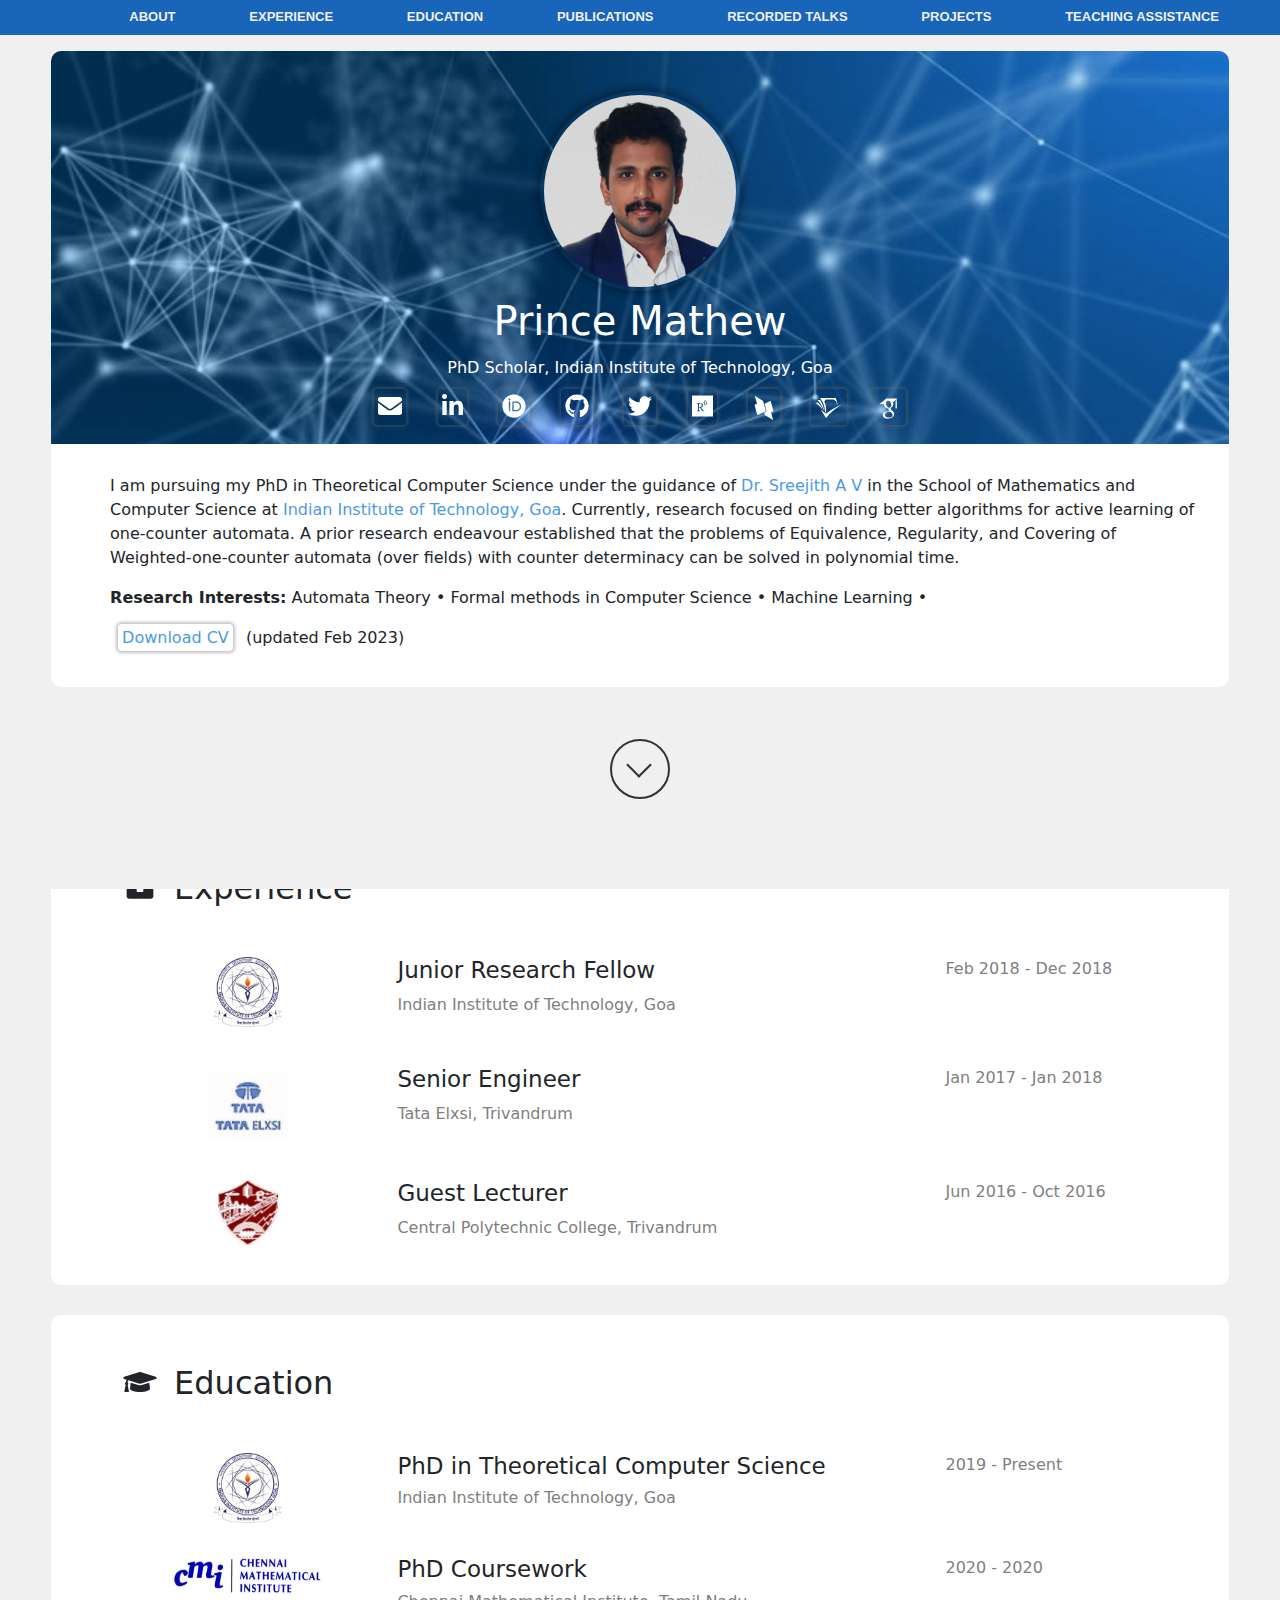
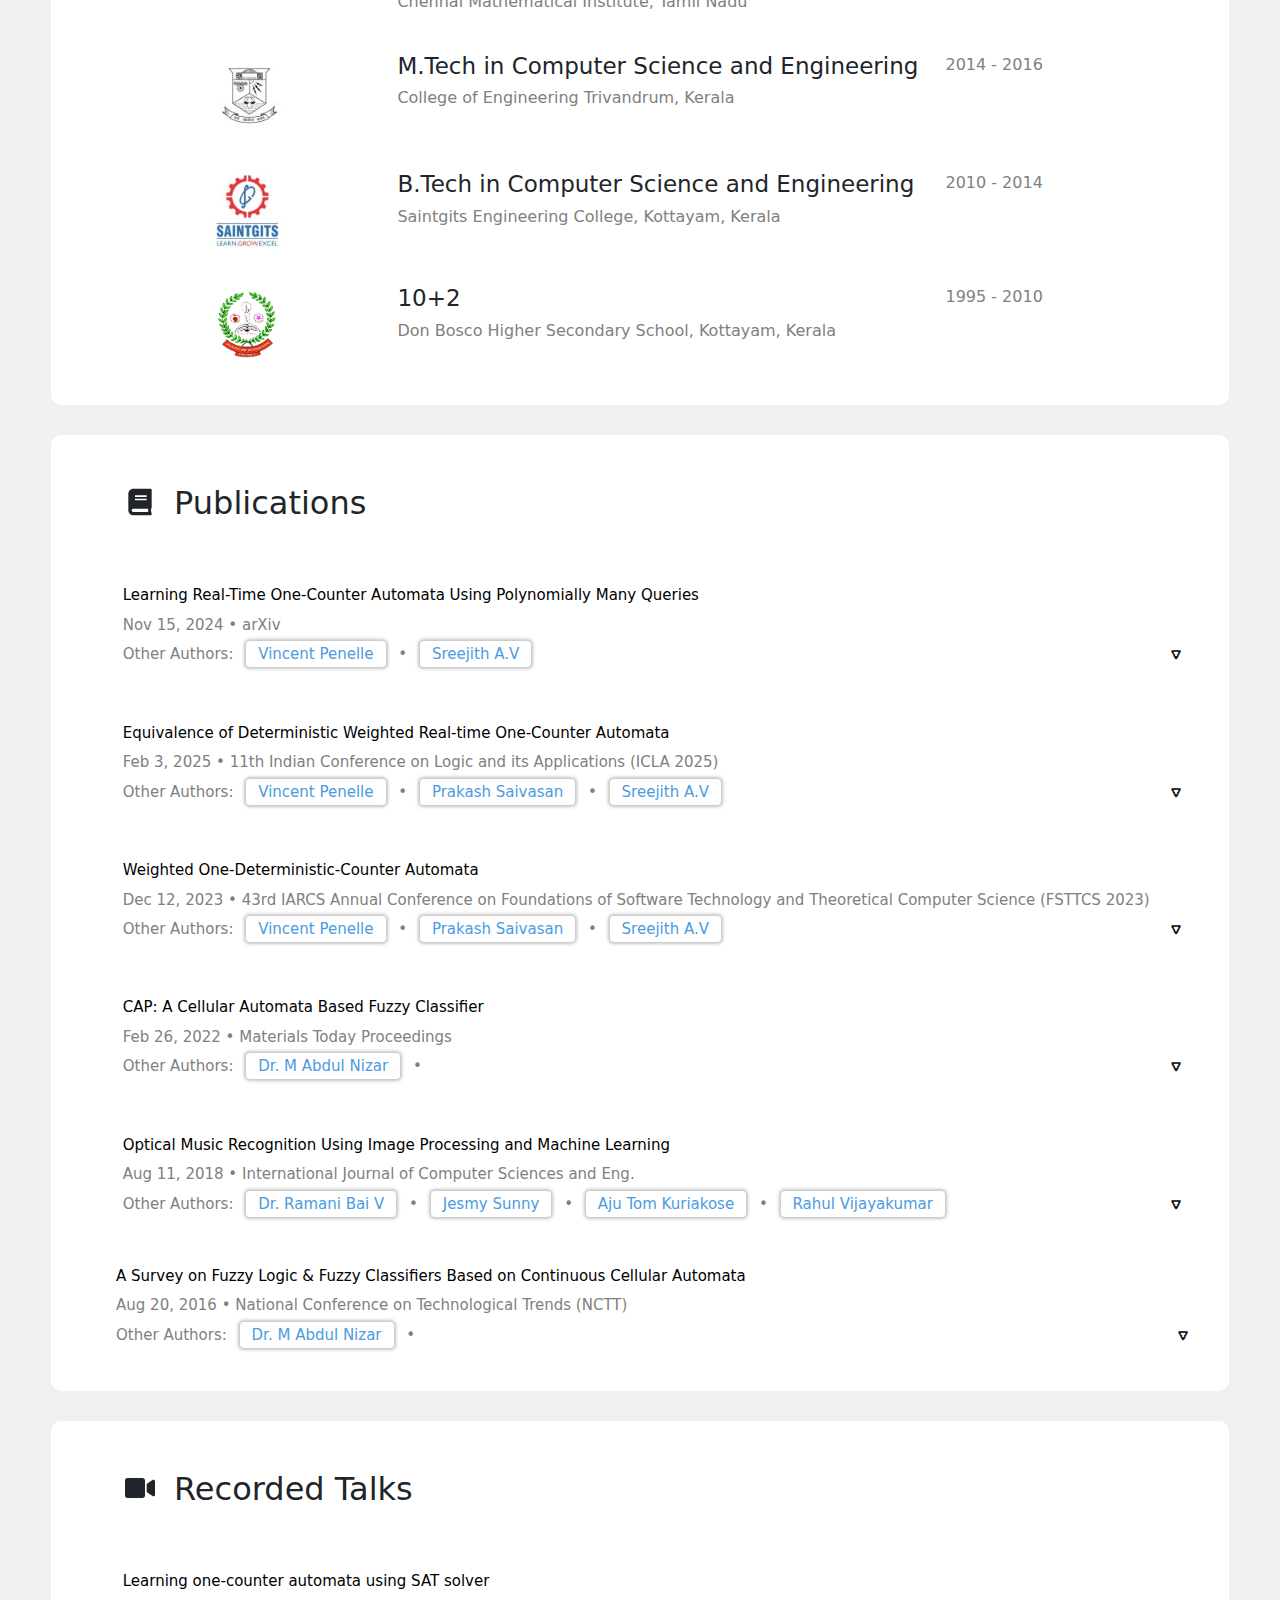
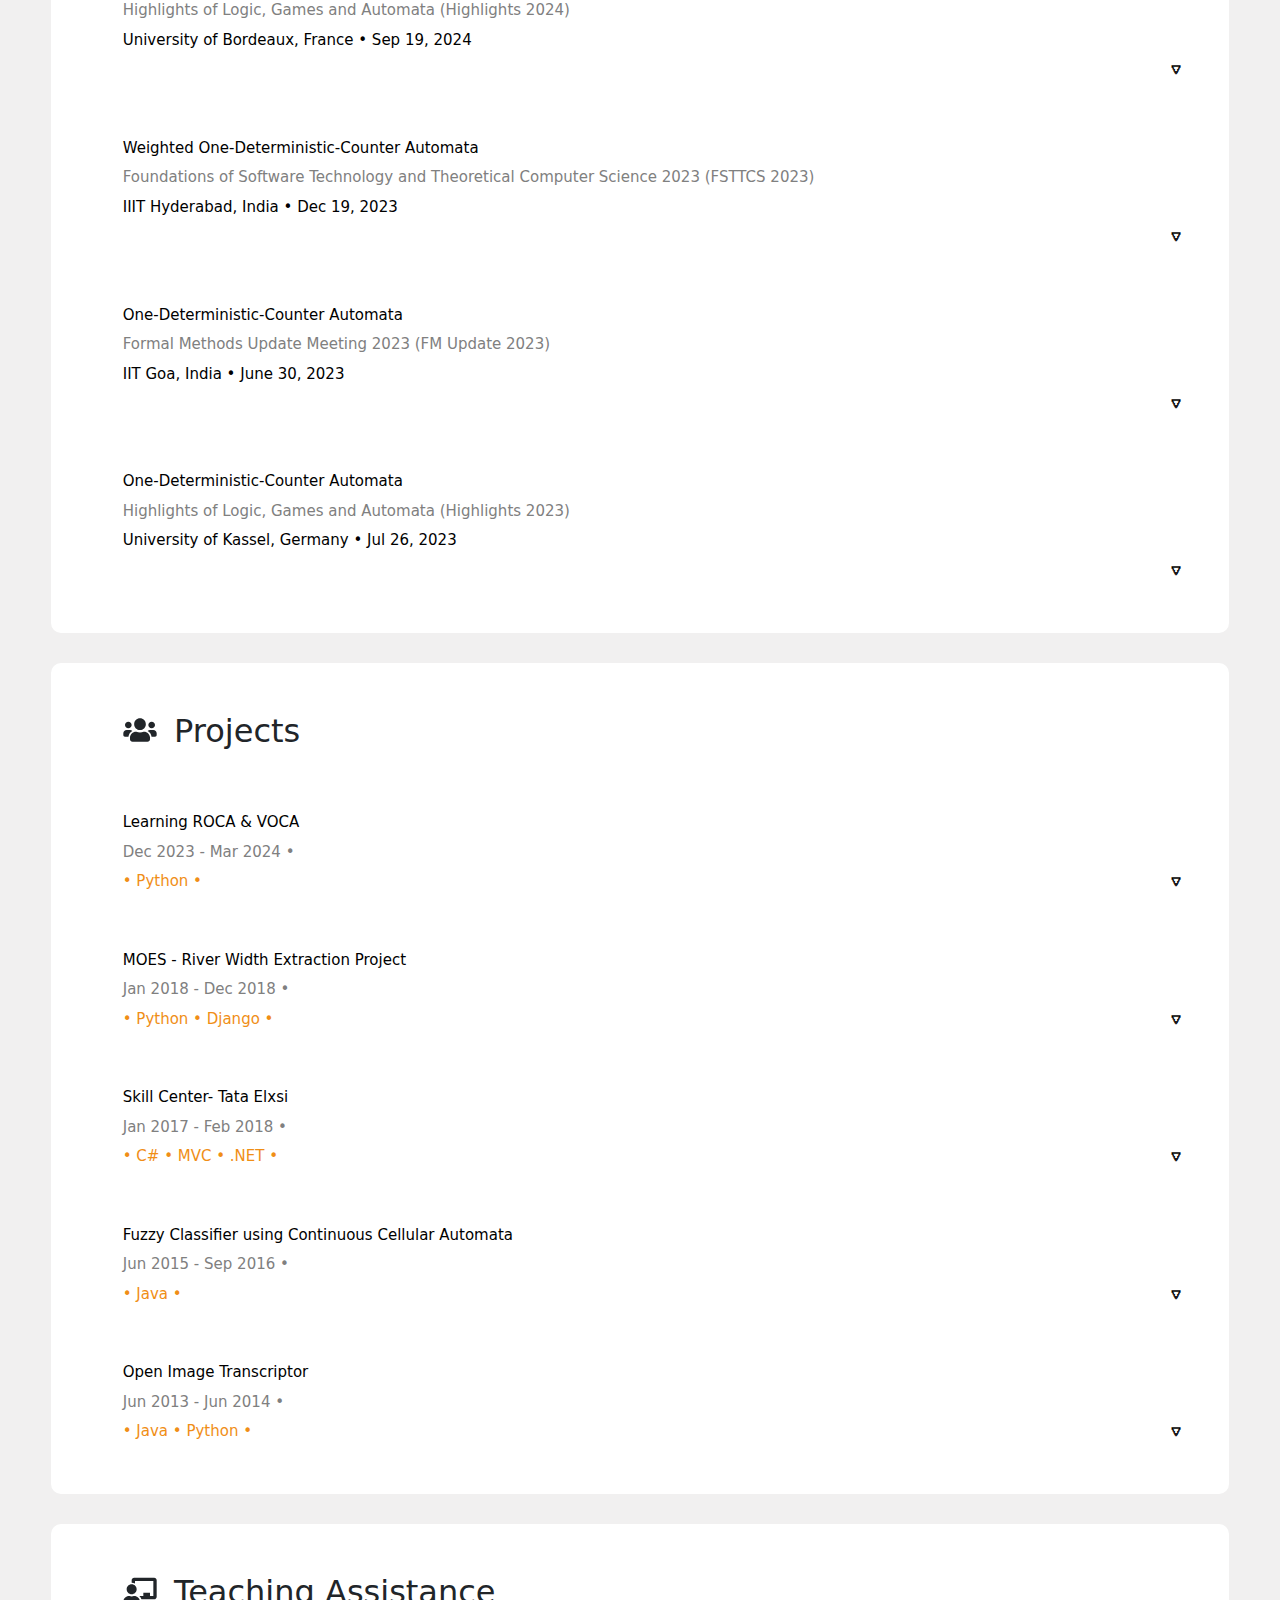
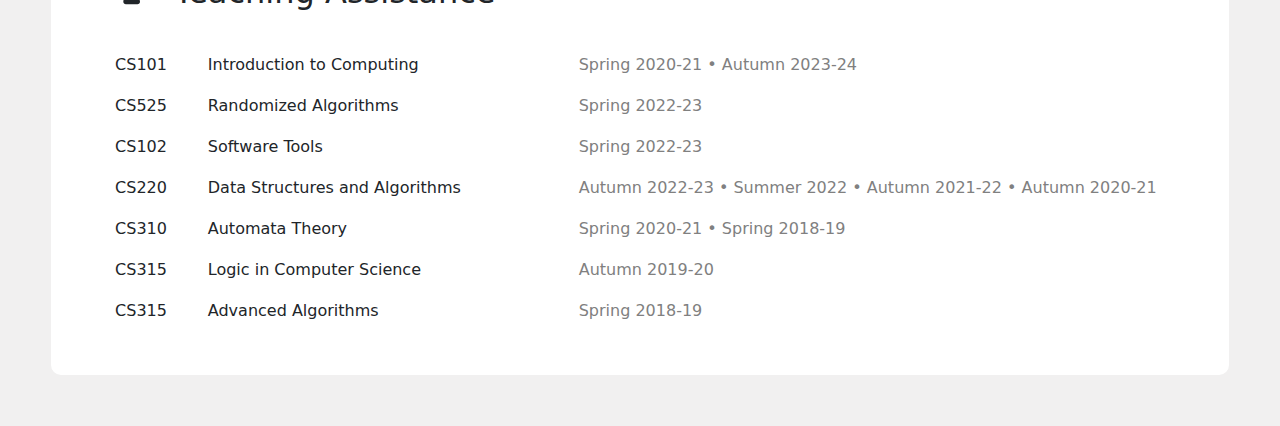
==== commit 98ed6f6d: "Update index.html" ====
--- a/index.html
+++ b/index.html
@@ -6,8 +6,6 @@
     <meta charset="utf-8">
     <meta http-equiv="X-UA-Compatible" content="IE=edge">
     <meta name="viewport" content="width=device-width, initial-scale=1.0">
-    <meta name="description" content="Responsive HTML5 Resume/CV Template for Developers">
-    <meta name="author" content="Xiaoying Riley at 3rd Wave Media">    
     <link rel="shortcut icon" href="favicon.ico">  
     <script src="https://ajax.googleapis.com/ajax/libs/jquery/1.11.0/jquery.min.js"></script>
     <!-- Google Font -->
@@ -84,7 +82,7 @@
                     <p>I am pursuing my PhD in Theoretical Computer Science under the guidance of <font color="#4b9be1">Dr. Sreejith A V</font> in the School of Mathematics and Computer Science at <font color="#4b9be1">Indian Institute of Technology, Goa</font>. Currently, research focused on finding better algorithms for active learning of one-counter automata. A prior research endeavour established that the problems of Equivalence, Regularity, and Covering of Weighted-one-counter automata (over fields) with counter determinacy can be solved in polynomial time.
                     </p>
                     <p><div style="font-weight: bold; display: inline;">Research Interests:</div> Automata Theory &#8226; Formal methods in Computer Science &#8226; Machine Learning &#8226;</p>
-                    <div class="row"><div class="col-md-4"><a href="https://drive.google.com/file/d/10DRYKNld5pfIKxdqDslazgSrGIfNTM41/view?usp=share_link" target="_blank">Download CV</a> (updated Feb 2023)</div></div>
+                    <div class="row"><div class="col-md-4"><a href="https://drive.google.com/file/d/1jUvn3XDa0OR5QXyPz8YN7FAoF4PzXfjK/view?usp=sharing" target="_blank">Download CV</a> (updated Feb 2023)</div></div>
                 </div><!--//summary-->
             </section><!--//section-->
            </div>
@@ -242,11 +240,11 @@
                 <h2 class="section-title"><span class="icon-holder"><i class="fa fa-book"></i></span>Publications</h2>
                 <div class="summary">
                     <button class="collapsible">
-                        <div class="row papertitle">Weighted One-Deterministic-Counter Automata</div>
-                        <div class="row" style="color:grey;">
-                            Dec 12, 2023 &#8226; 43rd IARCS Annual Conference on Foundations of Software Technology and Theoretical Computer Science (FSTTCS 2023)
-                        </div>
-                        <div class="row" style="display: inline;color: gray;">Other Authors: <a href="https://www.labri.fr/perso/vpenelle/">Vincent Penelle</a> &#8226; <a href="https://www.imsc.res.in/prakash_saivasan">Prakash Saivasan</a> &#8226; <a href="https://www.iitgoa.ac.in/~sreejithav/">Sreejith A.V</a></div>
+                        <div class="row papertitle">Learning Real-Time One-Counter Automata Using Polynomially Many Queries</div>
+                        <div class="row" style="color:grey;">
+                            Nov 15, 2024 &#8226; arXiv
+                        </div>
+                        <div class="row" style="display: inline;color: gray;">Other Authors: <a href="https://www.labri.fr/perso/vpenelle/">Vincent Penelle</a> &#8226; <a href="https://www.iitgoa.ac.in/~sreejithav/">Sreejith A.V</a></div>
                     
                         <!--<div class="row" style="color:grey;">
                             Jan 31, 2023 &#8226; arXiv
@@ -256,6 +254,55 @@
                     <div class="content">
                         <div class="row">
                             <div style="font-weight: bold;">Abstract: </div>
+                      <p> In this paper, we introduce a novel method for active learning of deterministic real-time one-counter automata (DROCA). The existing techniques for learning DROCA rely on observing the behaviour of the DROCA up to exponentially large counter-values. Our algorithm eliminates this need and requires only a polynomial number of queries. Additionally, our method differs from existing techniques as we learn a minimal counter-synchronous DROCA, resulting in much smaller counter-examples on equivalence queries. Learning a minimal counter-synchronous automaton cannot be done in polynomial time unless $P = NP$, even in the case of visibly one-counter automata. We use a SAT solver to overcome this difficulty. The solver is used to compute a minimal separating DFA from a given set of positive and negative samples.
+
+                        We prove that the equivalence of two counter-synchronous DROCAs can be checked significantly faster than that of general DROCAs. For visibly one-counter automata, we have discovered an even faster algorithm for equivalence checking. We implemented the proposed learning algorithm and tested it on randomly generated DROCAs. Our evaluations show that the proposed method outperforms the existing techniques on the test set. </p>
+                    </div>
+                    <div class="row"><div class="col-md-2">See publication</div><div class="col-md-3"><a href="https://arxiv.org/abs/2411.08815">click here</a></div></div>
+                    </div>
+                </div><!--//summary-->
+                <div class="summary">
+                    <button class="collapsible">
+                        <div class="row papertitle">Equivalence of Deterministic Weighted Real-time One-Counter Automata</div>
+                        <div class="row" style="color:grey;">
+                            Feb 3, 2025 &#8226; 11th Indian Conference on Logic and its Applications (ICLA 2025)
+                        </div>
+                        <div class="row" style="display: inline;color: gray;">Other Authors: <a href="https://www.labri.fr/perso/vpenelle/">Vincent Penelle</a> &#8226; <a href="https://www.imsc.res.in/prakash_saivasan">Prakash Saivasan</a> &#8226; <a href="https://www.iitgoa.ac.in/~sreejithav/">Sreejith A.V</a></div>
+                    
+                        <!--<div class="row" style="color:grey;">
+                            Jan 31, 2023 &#8226; arXiv
+                        </div>-->
+                    
+                        </button>
+                    <div class="content">
+                        <div class="row">
+                            <div style="font-weight: bold;">Abstract: </div>
+                      <p> In this paper, we are interested in weighted one-counter automata whose transitions are assigned a weight from a fixed field. In particular, we consider deterministic weighted real-time one-counter automaton (DWROCA). A DWROCA is a deterministic real-time one-counter automaton whose transitions are assigned a weight. Two DWROCAs are equivalent if every word accepted by one is accepted by the other with the same weight. 
+                        DWROCA is a sub-class of weighted one-counter automata with counter determinacy. It is known that the equivalence problem for this model is in P. This paper gives a simpler proof for checking the equivalence of two DWROCAs.
+                        This gives a better polynomial-time algorithm for checking the equivalence of DWROCAs.</p>
+                    </div>
+                    
+                    
+                    <div class="row"><div class="col-md-2">See publication</div><div class="col-md-3"><a href="">coming soon</a></div></div>
+                    <div class="row"><div class="col-md-2">Full version (arXiv)</div><div class="col-md-3"><a href="https://arxiv.org/abs/2411.03066">click here</a></div></div>
+                    </div>
+                    </div><!--//summary-->
+                <div class="summary">
+                    <button class="collapsible">
+                        <div class="row papertitle">Weighted One-Deterministic-Counter Automata</div>
+                        <div class="row" style="color:grey;">
+                            Dec 12, 2023 &#8226; 43rd IARCS Annual Conference on Foundations of Software Technology and Theoretical Computer Science (FSTTCS 2023)
+                        </div>
+                        <div class="row" style="display: inline;color: gray;">Other Authors: <a href="https://www.labri.fr/perso/vpenelle/">Vincent Penelle</a> &#8226; <a href="https://www.imsc.res.in/prakash_saivasan">Prakash Saivasan</a> &#8226; <a href="https://www.iitgoa.ac.in/~sreejithav/">Sreejith A.V</a></div>
+                    
+                        <!--<div class="row" style="color:grey;">
+                            Jan 31, 2023 &#8226; arXiv
+                        </div>-->
+                    
+                        </button>
+                    <div class="content">
+                        <div class="row">
+                            <div style="font-weight: bold;">Abstract: </div>
                       <p> We introduce weighted one-deterministic-counter automata (odca). These are weighted one-counter automata (oca) with the property of counter-determinacy, meaning that all paths labelled by a given word starting from the initial configuration have the same counter-effect. Weighted odcas are a strict extension of weighted visibly ocas, which are weighted ocas where the input alphabet determines the actions on the counter. We present a novel problem called the co-VS (complement to a vector space) reachability problem for weighted odcas over fields, which seeks to determine if there exists a run from a given configuration of a weighted odca to another configuration whose weight vector lies outside a given vector space. We establish two significant properties of witnesses for co-VS reachability: they satisfy a pseudo-pumping lemma, and the lexicographically minimal witness has a special form. It follows that the co-VS reachability problem is in 𝖯. These reachability problems help us to show that the equivalence problem of weighted odcas over fields is in 𝖯 by adapting the equivalence proof of deterministic real-time ocas [Stanislav Böhm and Stefan Göller, 2011] by Böhm et al. This is a step towards resolving the open question of the equivalence problem of weighted ocas. Finally, we demonstrate that the regularity problem, the problem of checking whether an input weighted odca over a field is equivalent to some weighted automaton, is in 𝖯. We also consider boolean odcas and show that the equivalence problem for (non-deterministic) boolean odcas is in PSPACE, whereas it is undecidable for (non-deterministic) boolean ocas.</p>
                     </div>
                     <div class="row"><div class="col-md-2">See publication</div><div class="col-md-3"><a href="https://doi.org/10.4230/LIPIcs.FSTTCS.2023.39">click here</a></div></div>
@@ -264,7 +311,7 @@
                     </div><!--//summary-->
                 <div class="summary">
                     <button class="collapsible">
-                        <div class="row papertitle">CAP: A Cellular Automata based Fuzzy Classifier</div>
+                        <div class="row papertitle">CAP: A Cellular Automata Based Fuzzy Classifier</div>
                         <div class="row" style="color:grey;">
                             Feb 26, 2022 &#8226; Materials Today Proceedings
                         </div>
@@ -283,11 +330,11 @@
                                     </div><!--//summary-->
 <div class="summary">
 <button class="collapsible">
-    <div class="row papertitle">Optical Music Recognition using Image Processing and Machine Learning</div>
+    <div class="row papertitle">Optical Music Recognition Using Image Processing and Machine Learning</div>
     <div class="row" style="color:grey;">
         Aug 11, 2018 &#8226; International Journal of Computer Sciences and Eng.
     </div>
-    <div class="row" style="display: inline;color: gray;">Other Authors: <a href="https://www.linkedin.com/in/rahul-vijayakumar-95bb703a/">Rahul Vijayakumar</a> &#8226; <a href="https://www.linkedin.com/in/aju-tom-kuriakose-25611b67/">Aju Tom Kuriakose</a> &#8226; <a href="https://www.linkedin.com/in/jesmy-sunny-675195144/">Jesmy Sunny</a> &#8226; <a href="https://vidyaacademy.ac.in/staff_details.php?staff_id=317&&dep_id=3#">Dr. Ramani Bai V</a></div>
+    <div class="row" style="display: inline;color: gray;">Other Authors: <a href="https://www.adishankara.ac.in/department/faculty/398">Dr. Ramani Bai V</a> &#8226; <a href="https://www.linkedin.com/in/jesmy-sunny-675195144/">Jesmy Sunny</a> &#8226; <a href="https://www.linkedin.com/in/aju-tom-kuriakose-25611b67/">Aju Tom Kuriakose</a> &#8226; <a href="https://www.linkedin.com/in/rahul-vijayakumar-95bb703a/">Rahul Vijayakumar</a></div>
 
     </button>
 <div class="content">
@@ -300,11 +347,11 @@
 </div><!--//summary-->
 
                 <button class="collapsible">
-                    <div class="row papertitle">A Survey on Fuzzy Logic & Fuzzy Classifiers based on Continuous Cellular Automata</div>
+                    <div class="row papertitle">A Survey on Fuzzy Logic & Fuzzy Classifiers Based on Continuous Cellular Automata</div>
                     <div class="row" style="color:grey;">
                         Aug 20, 2016 &#8226; National Conference on Technological Trends (NCTT)
                     </div>
-                    <div class="row" style="display: inline;color: gray;">Other Authors: <a href="https://www.cet.ac.in/ug-dean/">Dr. M Abdul Nizar</a> &#8226;</div>
+                    <div class="row" style="display: inline;color: gray;">Other Authors: <a href="https://cse.cet.ac.in/amo-team/dr-m-abdul-nizar/">Dr. M Abdul Nizar</a> &#8226;</div>
                 
                     </button>
                 <div class="content">
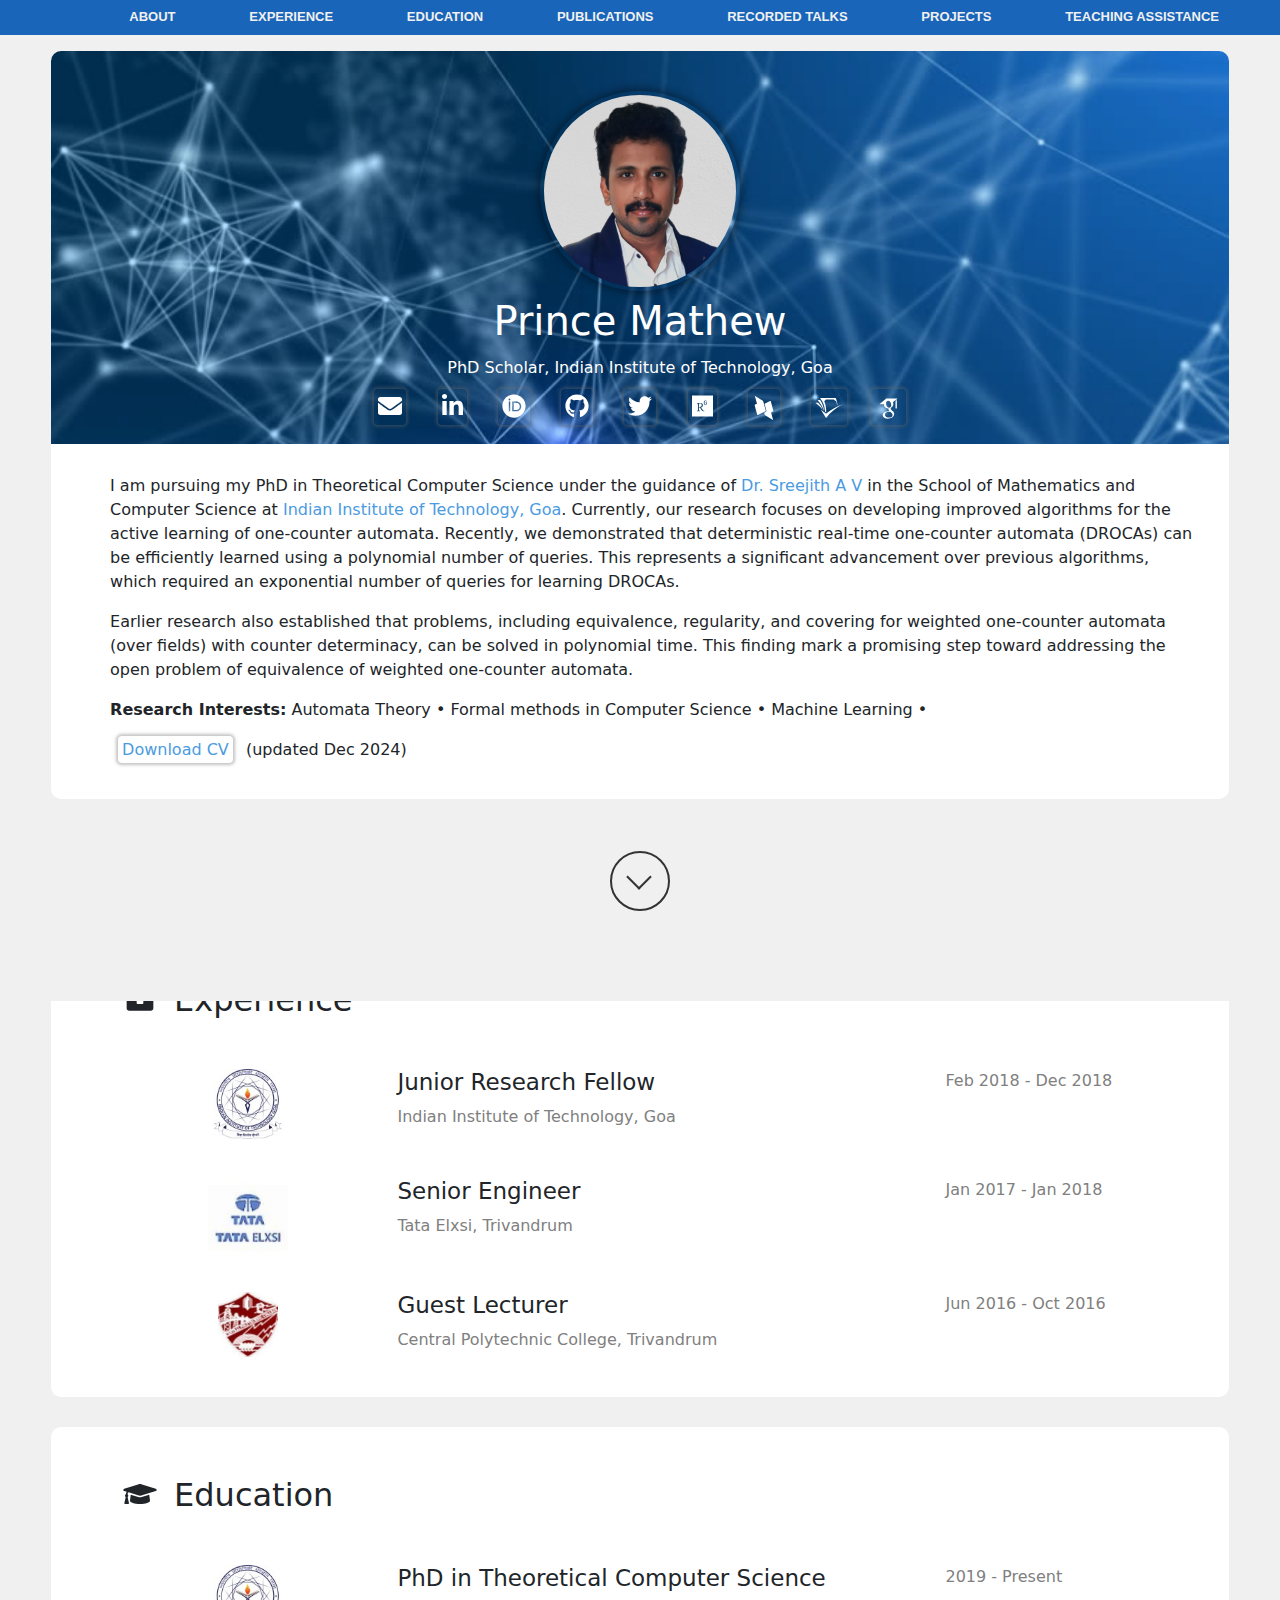
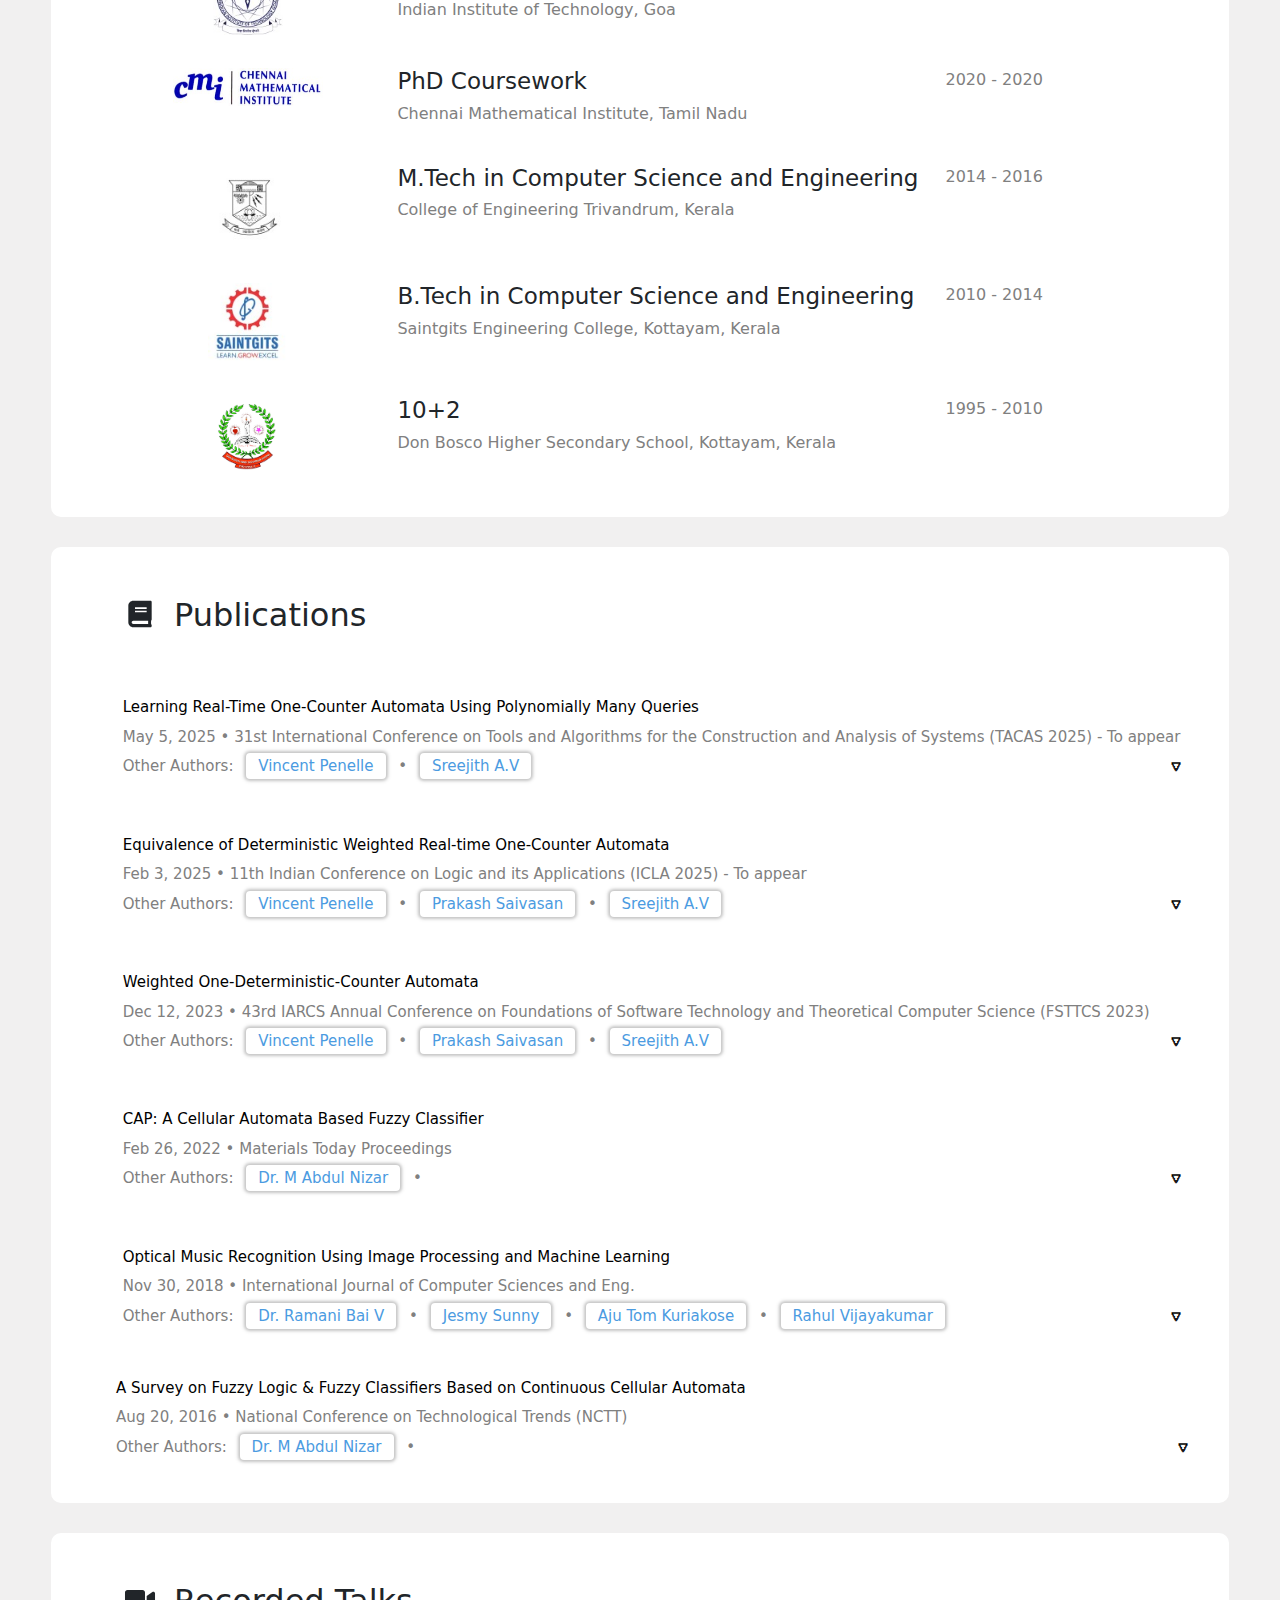
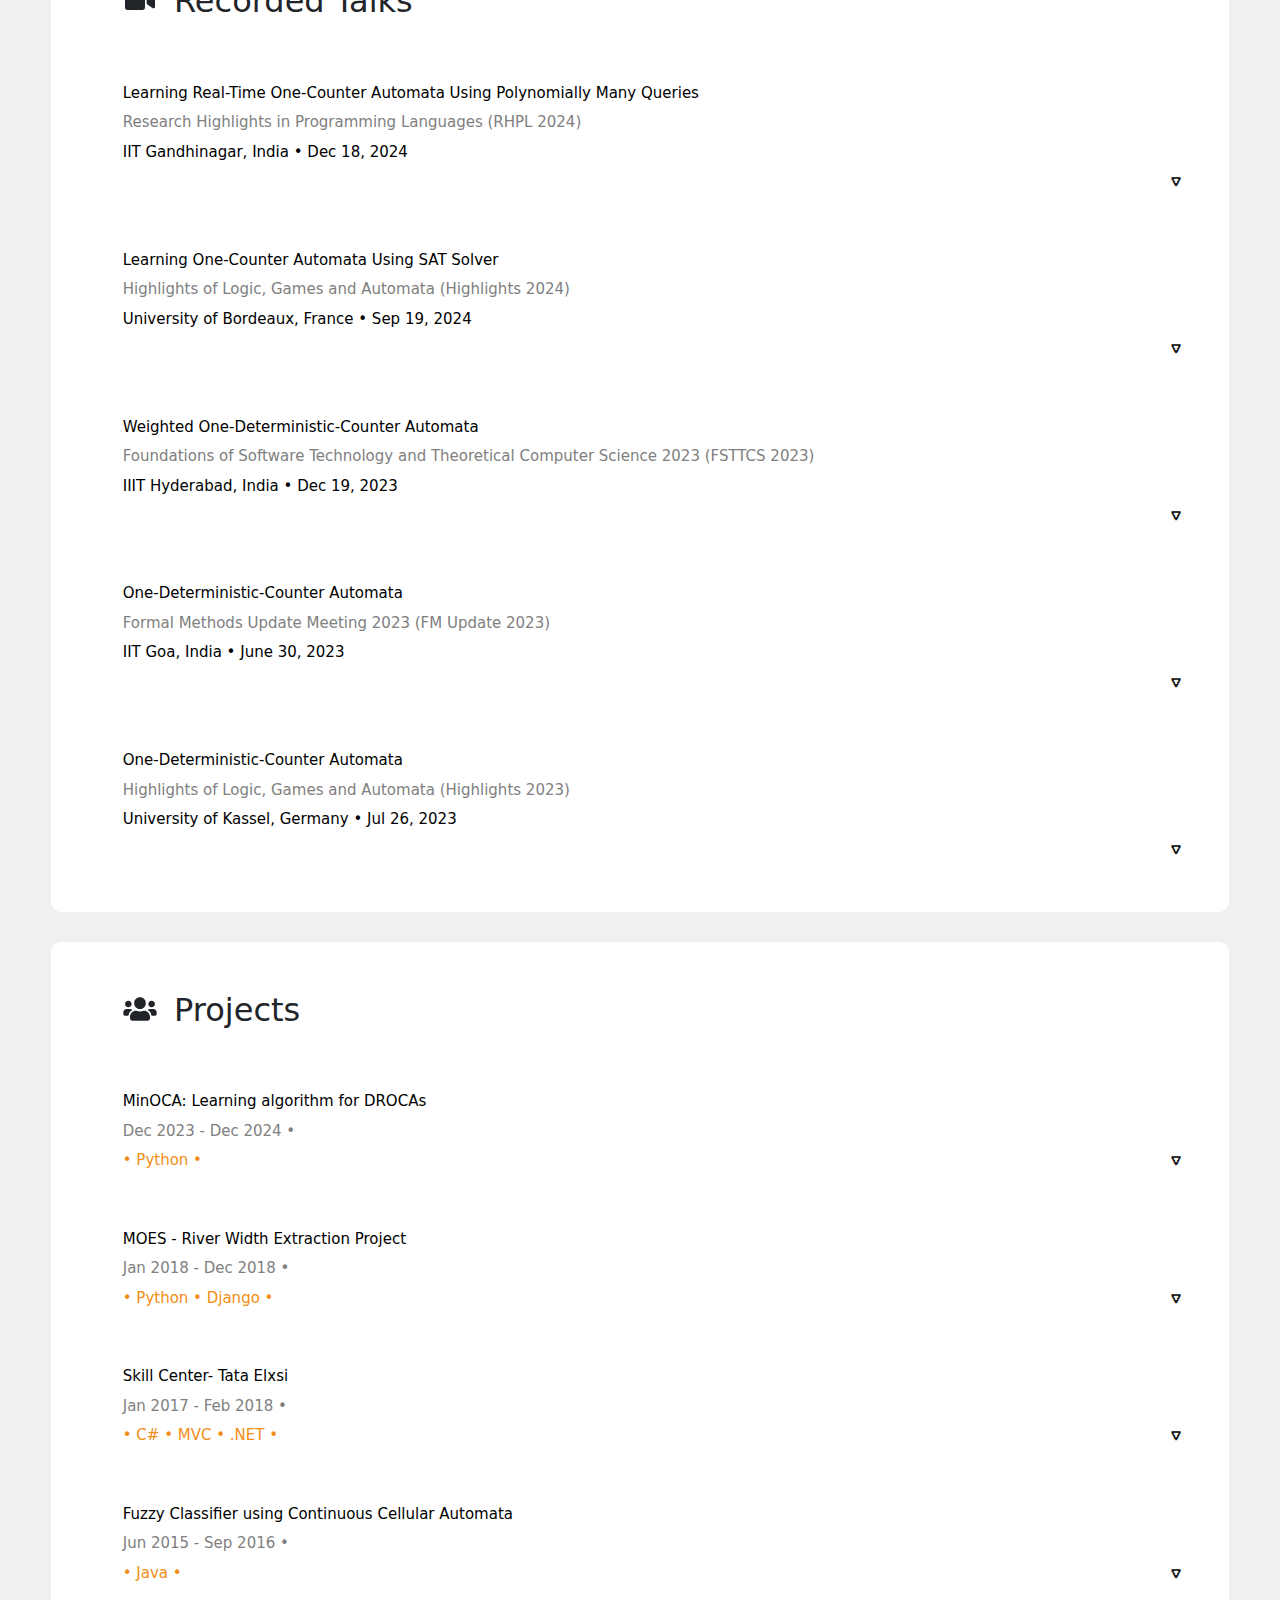
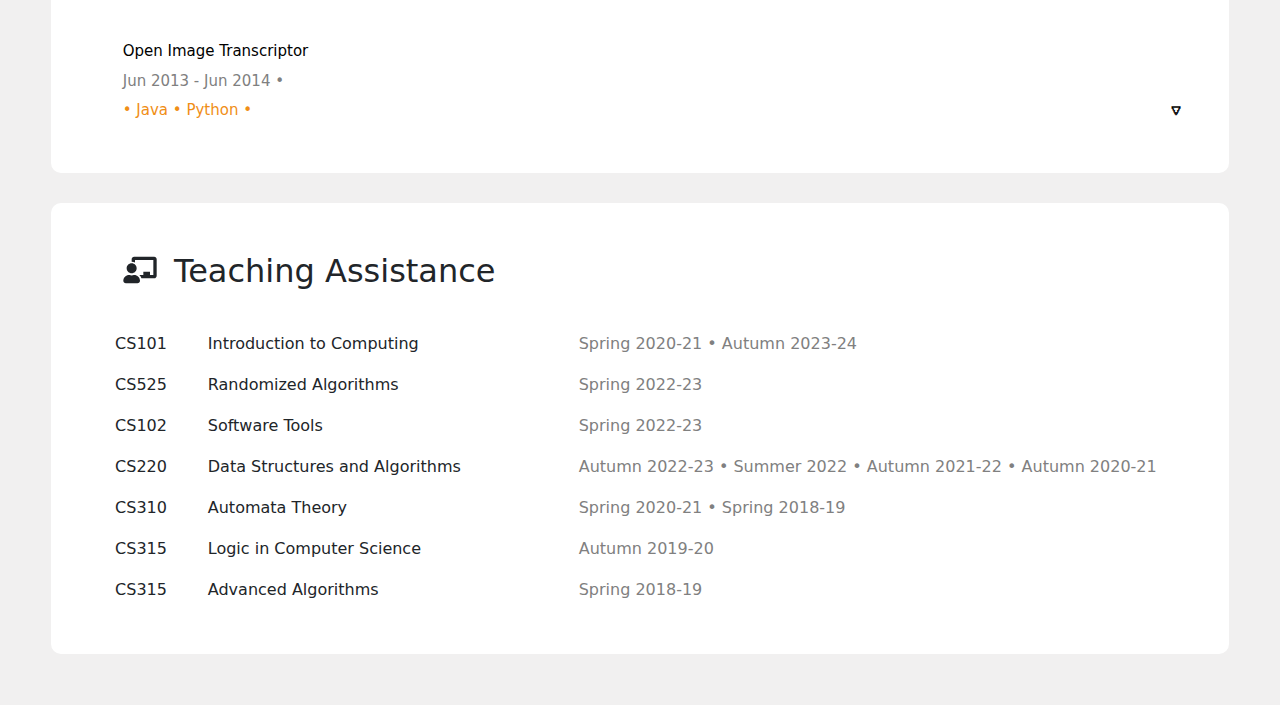
==== commit 1f04f593: "Update index.html" ====
--- a/index.html
+++ b/index.html
@@ -79,10 +79,14 @@
                    </div>
                 <!-- <h2 class="section-title"><span class="icon-holder"><i class="fas fa-user"></i></span>About me</h2> -->
                 <div class="summaryprof">
-                    <p>I am pursuing my PhD in Theoretical Computer Science under the guidance of <font color="#4b9be1">Dr. Sreejith A V</font> in the School of Mathematics and Computer Science at <font color="#4b9be1">Indian Institute of Technology, Goa</font>. Currently, research focused on finding better algorithms for active learning of one-counter automata. A prior research endeavour established that the problems of Equivalence, Regularity, and Covering of Weighted-one-counter automata (over fields) with counter determinacy can be solved in polynomial time.
+                    <p>I am pursuing my PhD in Theoretical Computer Science under the guidance of <font color="#4b9be1">Dr. Sreejith A V</font> in the School of Mathematics and Computer Science at <font color="#4b9be1">Indian Institute of Technology, Goa</font>. 
+                        Currently, our research focuses on developing improved algorithms for the active learning of one-counter automata. Recently, we demonstrated that deterministic real-time one-counter automata (DROCAs) can be efficiently learned using a polynomial number of queries. This represents a significant advancement over previous algorithms, which required an exponential number of queries for learning DROCAs.
+                    </p>
+                    <p>
+                        Earlier research also established that problems, including equivalence, regularity, and covering for weighted one-counter automata (over fields) with counter determinacy, can be solved in polynomial time. This finding mark a promising step toward addressing the open problem of equivalence of weighted one-counter automata.
                     </p>
                     <p><div style="font-weight: bold; display: inline;">Research Interests:</div> Automata Theory &#8226; Formal methods in Computer Science &#8226; Machine Learning &#8226;</p>
-                    <div class="row"><div class="col-md-4"><a href="https://drive.google.com/file/d/1jUvn3XDa0OR5QXyPz8YN7FAoF4PzXfjK/view?usp=sharing" target="_blank">Download CV</a> (updated Feb 2023)</div></div>
+                    <div class="row"><div class="col-md-4"><a href="https://drive.google.com/file/d/1jUvn3XDa0OR5QXyPz8YN7FAoF4PzXfjK/view?usp=sharing" target="_blank">Download CV</a> (updated Dec 2024)</div></div>
                 </div><!--//summary-->
             </section><!--//section-->
            </div>
@@ -242,9 +246,9 @@
                     <button class="collapsible">
                         <div class="row papertitle">Learning Real-Time One-Counter Automata Using Polynomially Many Queries</div>
                         <div class="row" style="color:grey;">
-                            Nov 15, 2024 &#8226; arXiv
-                        </div>
-                        <div class="row" style="display: inline;color: gray;">Other Authors: <a href="https://www.labri.fr/perso/vpenelle/">Vincent Penelle</a> &#8226; <a href="https://www.iitgoa.ac.in/~sreejithav/">Sreejith A.V</a></div>
+                            May 5, 2025 &#8226; 31st International Conference on Tools and Algorithms for the Construction and Analysis of Systems (TACAS 2025) - To appear
+                        </div>
+                        <div class="row" style="display: inline;color: gray;">Other Authors: <a href="https://www.labri.fr/perso/vpenelle/" target="_blank">Vincent Penelle</a> &#8226; <a href="https://www.iitgoa.ac.in/~sreejithav/" target="_blank">Sreejith A.V</a></div>
                     
                         <!--<div class="row" style="color:grey;">
                             Jan 31, 2023 &#8226; arXiv
@@ -258,16 +262,17 @@
 
                         We prove that the equivalence of two counter-synchronous DROCAs can be checked significantly faster than that of general DROCAs. For visibly one-counter automata, we have discovered an even faster algorithm for equivalence checking. We implemented the proposed learning algorithm and tested it on randomly generated DROCAs. Our evaluations show that the proposed method outperforms the existing techniques on the test set. </p>
                     </div>
-                    <div class="row"><div class="col-md-2">See publication</div><div class="col-md-3"><a href="https://arxiv.org/abs/2411.08815">click here</a></div></div>
+                    <div class="row"><div class="col-md-2">See publication</div><div class="col-md-3"><a target="_blank">coming soon</a></div></div>
+                    <div class="row"><div class="col-md-2">Full version (arXiv)</div><div class="col-md-3"><a href="https://arxiv.org/abs/2411.08815" target="_blank">click here</a></div></div>
                     </div>
                 </div><!--//summary-->
                 <div class="summary">
                     <button class="collapsible">
                         <div class="row papertitle">Equivalence of Deterministic Weighted Real-time One-Counter Automata</div>
                         <div class="row" style="color:grey;">
-                            Feb 3, 2025 &#8226; 11th Indian Conference on Logic and its Applications (ICLA 2025)
-                        </div>
-                        <div class="row" style="display: inline;color: gray;">Other Authors: <a href="https://www.labri.fr/perso/vpenelle/">Vincent Penelle</a> &#8226; <a href="https://www.imsc.res.in/prakash_saivasan">Prakash Saivasan</a> &#8226; <a href="https://www.iitgoa.ac.in/~sreejithav/">Sreejith A.V</a></div>
+                            Feb 3, 2025 &#8226; 11th Indian Conference on Logic and its Applications (ICLA 2025) - To appear
+                        </div>
+                        <div class="row" style="display: inline;color: gray;">Other Authors: <a href="https://www.labri.fr/perso/vpenelle/" target="_blank">Vincent Penelle</a> &#8226; <a href="https://www.imsc.res.in/prakash_saivasan" target="_blank">Prakash Saivasan</a> &#8226; <a href="https://www.iitgoa.ac.in/~sreejithav/" target="_blank">Sreejith A.V</a></div>
                     
                         <!--<div class="row" style="color:grey;">
                             Jan 31, 2023 &#8226; arXiv
@@ -283,8 +288,8 @@
                     </div>
                     
                     
-                    <div class="row"><div class="col-md-2">See publication</div><div class="col-md-3"><a href="">coming soon</a></div></div>
-                    <div class="row"><div class="col-md-2">Full version (arXiv)</div><div class="col-md-3"><a href="https://arxiv.org/abs/2411.03066">click here</a></div></div>
+                    <div class="row"><div class="col-md-2">See publication</div><div class="col-md-3"><a target="_blank">coming soon</a></div></div>
+                    <div class="row"><div class="col-md-2">Full version (arXiv)</div><div class="col-md-3"><a href="https://arxiv.org/abs/2411.03066" target="_blank">click here</a></div></div>
                     </div>
                     </div><!--//summary-->
                 <div class="summary">
@@ -293,7 +298,7 @@
                         <div class="row" style="color:grey;">
                             Dec 12, 2023 &#8226; 43rd IARCS Annual Conference on Foundations of Software Technology and Theoretical Computer Science (FSTTCS 2023)
                         </div>
-                        <div class="row" style="display: inline;color: gray;">Other Authors: <a href="https://www.labri.fr/perso/vpenelle/">Vincent Penelle</a> &#8226; <a href="https://www.imsc.res.in/prakash_saivasan">Prakash Saivasan</a> &#8226; <a href="https://www.iitgoa.ac.in/~sreejithav/">Sreejith A.V</a></div>
+                        <div class="row" style="display: inline;color: gray;">Other Authors: <a href="https://www.labri.fr/perso/vpenelle/" target="_blank">Vincent Penelle</a> &#8226; <a href="https://www.imsc.res.in/prakash_saivasan" target="_blank">Prakash Saivasan</a> &#8226; <a href="https://www.iitgoa.ac.in/~sreejithav/" target="_blank">Sreejith A.V</a></div>
                     
                         <!--<div class="row" style="color:grey;">
                             Jan 31, 2023 &#8226; arXiv
@@ -305,8 +310,8 @@
                             <div style="font-weight: bold;">Abstract: </div>
                       <p> We introduce weighted one-deterministic-counter automata (odca). These are weighted one-counter automata (oca) with the property of counter-determinacy, meaning that all paths labelled by a given word starting from the initial configuration have the same counter-effect. Weighted odcas are a strict extension of weighted visibly ocas, which are weighted ocas where the input alphabet determines the actions on the counter. We present a novel problem called the co-VS (complement to a vector space) reachability problem for weighted odcas over fields, which seeks to determine if there exists a run from a given configuration of a weighted odca to another configuration whose weight vector lies outside a given vector space. We establish two significant properties of witnesses for co-VS reachability: they satisfy a pseudo-pumping lemma, and the lexicographically minimal witness has a special form. It follows that the co-VS reachability problem is in 𝖯. These reachability problems help us to show that the equivalence problem of weighted odcas over fields is in 𝖯 by adapting the equivalence proof of deterministic real-time ocas [Stanislav Böhm and Stefan Göller, 2011] by Böhm et al. This is a step towards resolving the open question of the equivalence problem of weighted ocas. Finally, we demonstrate that the regularity problem, the problem of checking whether an input weighted odca over a field is equivalent to some weighted automaton, is in 𝖯. We also consider boolean odcas and show that the equivalence problem for (non-deterministic) boolean odcas is in PSPACE, whereas it is undecidable for (non-deterministic) boolean ocas.</p>
                     </div>
-                    <div class="row"><div class="col-md-2">See publication</div><div class="col-md-3"><a href="https://doi.org/10.4230/LIPIcs.FSTTCS.2023.39">click here</a></div></div>
-                    <div class="row"><div class="col-md-2">Full version (arXiv)</div><div class="col-md-3"><a href="http://arxiv.org/abs/2301.13456">click here</a></div></div>
+                    <div class="row"><div class="col-md-2">See publication</div><div class="col-md-3"><a href="https://doi.org/10.4230/LIPIcs.FSTTCS.2023.39" target="_blank">click here</a></div></div>
+                    <div class="row"><div class="col-md-2">Full version (arXiv)</div><div class="col-md-3"><a href="http://arxiv.org/abs/2301.13456" target="_blank">click here</a></div></div>
                     </div>
                     </div><!--//summary-->
                 <div class="summary">
@@ -315,7 +320,7 @@
                         <div class="row" style="color:grey;">
                             Feb 26, 2022 &#8226; Materials Today Proceedings
                         </div>
-                        <div class="row" style="display: inline;color: gray">Other Authors: <a href="https://cse.cet.ac.in/amo-team/dr-m-abdul-nizar/">Dr. M Abdul Nizar</a> &#8226;</div>
+                        <div class="row" style="display: inline;color: gray">Other Authors: <a href="https://cse.cet.ac.in/amo-team/dr-m-abdul-nizar/" target="_blank">Dr. M Abdul Nizar</a> &#8226;</div>
                    
                         </button>
                     <div class="content">
@@ -324,7 +329,7 @@
                       <p>This paper proposes an efficient classifier based on continuous cellular automata with promising running time and classification accuracy. The classifier model is capable of processing data sets containing large number of numeric as well as non-numeric attributes. It performs effective pre-processing of numeric and nominal attributes to identify the most relevant ones. It also prunes out unnecessary computations by limiting stabilisation of the cellular automata during the training phase. The classifier also employs various techniques to reduce the number of incorrect classifications and overfitting of data. A number of experiments were conducted to evaluate the performance of the proposed classifier by changing various parameters during the training phase. Evaluations show that the classifier out-performs existing rule-based classifiers in terms of accuracy.</p>
                     </div>
                     <div class="row">
-                        <div class="col-md-2">See publication</div><div class="col-md-3"><a href="https://doi.org/10.1016/j.matpr.2022.02.284">click here</a></div></div>
+                        <div class="col-md-2">See publication</div><div class="col-md-3"><a href="https://doi.org/10.1016/j.matpr.2022.02.284" target="_blank">click here</a></div></div>
                     </div>
                     
                                     </div><!--//summary-->
@@ -332,9 +337,9 @@
 <button class="collapsible">
     <div class="row papertitle">Optical Music Recognition Using Image Processing and Machine Learning</div>
     <div class="row" style="color:grey;">
-        Aug 11, 2018 &#8226; International Journal of Computer Sciences and Eng.
+        Nov 30, 2018 &#8226; International Journal of Computer Sciences and Eng.
     </div>
-    <div class="row" style="display: inline;color: gray;">Other Authors: <a href="https://www.adishankara.ac.in/department/faculty/398">Dr. Ramani Bai V</a> &#8226; <a href="https://www.linkedin.com/in/jesmy-sunny-675195144/">Jesmy Sunny</a> &#8226; <a href="https://www.linkedin.com/in/aju-tom-kuriakose-25611b67/">Aju Tom Kuriakose</a> &#8226; <a href="https://www.linkedin.com/in/rahul-vijayakumar-95bb703a/">Rahul Vijayakumar</a></div>
+    <div class="row" style="display: inline;color: gray;">Other Authors: <a href="https://www.adishankara.ac.in/department/faculty/398" target="_blank">Dr. Ramani Bai V</a> &#8226; <a href="https://www.linkedin.com/in/jesmy-sunny-675195144/" target="_blank">Jesmy Sunny</a> &#8226; <a href="https://www.linkedin.com/in/aju-tom-kuriakose-25611b67/" target="_blank">Aju Tom Kuriakose</a> &#8226; <a href="https://www.linkedin.com/in/rahul-vijayakumar-95bb703a/" target="_blank">Rahul Vijayakumar</a></div>
 
     </button>
 <div class="content">
@@ -342,7 +347,7 @@
         <div style="font-weight: bold;">Abstract: </div>
   <p>The ability to understand music score is a basic requirement for learning music. This paper proposes a mathematical method to find the pitch of a musical note from digital image of sheet music and a classification-based method for detecting the duration of a music note. In a sheet music, the horizontal direction can be associated with the notes starting time, whilst the vertical direction can be associated with pitch. The symbols used for a note represents its duration. Music scores sometimes need to be transposed or slightly modified, having the score in a digital format greatly reduces the time and effort required to do these. In this paper, we make use of techniques such as Run Length Encoding (RLE), Horizontal projection and Vertical Projection (X & Y projections) for Segmentation and attribute extraction. For note recognition, a classifier based system is used which returns the duration of the given input symbol. The pitch, duration and position of notes are finally given as input to a midi generation module, which generates a MIDI file corresponding to the given input music notation. There are several other applications to Optical Music Recognition (OMR) systems. Converting music scores in Braille code for the blind is yet another application of an OMR system.</p>
 </div>
-<div class="row"><div class="col-md-2">See publication</div><div class="col-md-3"><a href="https://www.ijcseonline.org/full_spl_paper_view.php?paper_id=519">click here</a></div></div>
+<div class="row"><div class="col-md-2">See publication</div><div class="col-md-3"><a href="https://www.ijcseonline.org/full_spl_paper_view.php?paper_id=519" target="_blank">click here</a></div></div>
 </div>
 </div><!--//summary-->
 
@@ -351,7 +356,7 @@
                     <div class="row" style="color:grey;">
                         Aug 20, 2016 &#8226; National Conference on Technological Trends (NCTT)
                     </div>
-                    <div class="row" style="display: inline;color: gray;">Other Authors: <a href="https://cse.cet.ac.in/amo-team/dr-m-abdul-nizar/">Dr. M Abdul Nizar</a> &#8226;</div>
+                    <div class="row" style="display: inline;color: gray;">Other Authors: <a href="https://cse.cet.ac.in/amo-team/dr-m-abdul-nizar/" target="_blank">Dr. M Abdul Nizar</a> &#8226;</div>
                 
                     </button>
                 <div class="content">
@@ -359,7 +364,7 @@
                         <div style="font-weight: bold;">Abstract: </div>
                   <p>Classification is one among the most studied supervised learning techniques. There are a variety of classifiers and classifying algorithms. Fuzzy Classifiers are classifiers which deals with varying degrees of membership, unlike crisp classifiers which have only a true or false value for membership of an instance to a class. Cellular Automata is one of the ways of performing computations which necessitates extremely the processing of data at a high speed. The use of cellular automata in classification is a promising area of study. Using Continuous Cellular Automata helps us to incorporate the concept of fuzziness into the Classifier using Cellular Automata. This survey studies the basic concept of fuzzy logic, cellular automata and the types of neighbourhood & diffusion rules in use, examines the concept of Continuous cellular automata and describes various defuzzification processes in brief. We also study an existing fuzzy classifier using continuous cellular automata and its working.</p>
                 </div>
-                <div class="row"><div class="col-md-2">See publication</div><div class="col-md-3"><a href="https://github.com/prince-iitgoa/Publications/blob/main/NCCT2016.pdf">click here</a></div></div>
+                <div class="row"><div class="col-md-2">See publication</div><div class="col-md-3"><a href="https://github.com/prince-iitgoa/Publications/blob/main/NCCT2016.pdf" target="_blank">click here</a></div></div>
                 </div>
                 
             </section>
@@ -367,7 +372,29 @@
                 <h2 class="section-title"><span class="icon-holder"><i class="fas fa-video"></i></span>Recorded Talks</h2>
                 <div class="summary">
                     <button class="collapsible">
-                        <div class="row papertitle">Learning one-counter automata using SAT solver</div>
+                        <div class="row papertitle">Learning Real-Time One-Counter Automata Using Polynomially Many Queries</div>
+                        <div class="row" style="color:grey;">
+                            Research Highlights in Programming Languages (RHPL 2024)</div>
+                        <div class="row"> IIT Gandhinagar, India &#8226; 
+                            Dec 18, 2024 
+                        </div>
+                        <!--<div class="row" style="color:grey;">
+                            Jan 31, 2023 &#8226; arXiv
+                        </div>-->
+                    
+                    </button>
+                    <div class="content">
+                        <div class="row">
+                            <div style="font-weight: bold;">Abstract: </div>
+                      <p>In this talk, we introduce a novel method for active learning of deterministic real-time one-counter automata (DROCA). The existing techniques for learning DROCA rely on observing the behaviour of the DROCA up to exponentially large counter-values. Our algorithm eliminates this need and requires only a polynomial number of queries. Additionally, our method differs from existing techniques as we learn a minimal counter-synchronous DROCA, resulting in much smaller counter-examples on equivalence queries. Learning a minimal counter-synchronous automaton cannot be done in polynomial time unless $P = NP$, even in the case of visibly one-counter automata. We use a SAT solver to overcome this difficulty. The solver is used to compute a minimal separating DFA from a given set of positive and negative samples.
+                        We implemented the proposed learning algorithm and tested it on randomly generated DROCAs. Our evaluations show that the proposed method outperforms the existing techniques on the test set.  </p>
+                    </div>
+                    <div class="row"><div class="col-md-2">Watch Talk</div><div class="col-md-3"><a href="https://www.youtube.com/live/mZ-DoJV8M9M?si=_0uTLdy1RQUpB20X\&t=3300" target="_blank">click here</a></div></div>
+                    </div>
+                </div>
+                <div class="summary">
+                    <button class="collapsible">
+                        <div class="row papertitle">Learning One-Counter Automata Using SAT Solver</div>
                         <div class="row" style="color:grey;">
                             Highlights of Logic, Games and Automata (Highlights 2024)</div>
                         <div class="row"> University of Bordeaux, France &#8226; 
@@ -390,7 +417,7 @@
                         We show that learning DROCA can done using polynomially many queries within this framework.
                         This improves the existing result by Bruyère et al. that needed an exponential number of queries, space and time for learning DROCA. </p>
                     </div>
-                    <div class="row"><div class="col-md-2">Watch Talk</div><div class="col-md-3"><a href="https://plmbox.math.cnrs.fr/d/842a02badc75464b9cdd/files/?p=%2F4-Thursday%2FSession_6_Automata%2F2-Prince_Mathew.mp4">click here</a></div><div class="col-md-2">Slides</div><div class="col-md-3"><a href="https://plmbox.math.cnrs.fr/d/842a02badc75464b9cdd/files/?p=%2F4-Thursday%2FSession_6_Automata%2F2-Prince_Mathew.pdf">click here</a></div></div>
+                    <div class="row"><div class="col-md-2">Watch Talk</div><div class="col-md-3"><a href="https://plmbox.math.cnrs.fr/d/842a02badc75464b9cdd/files/?p=%2F4-Thursday%2FSession_6_Automata%2F2-Prince_Mathew.mp4" target="_blank">click here</a></div><div class="col-md-2">Slides</div><div class="col-md-3"><a href="https://plmbox.math.cnrs.fr/d/842a02badc75464b9cdd/files/?p=%2F4-Thursday%2FSession_6_Automata%2F2-Prince_Mathew.pdf" target="_blank">click here</a></div></div>
                     </div>
                 </div>
                 <div class="summary">
@@ -413,7 +440,7 @@
                       <p>We introduce weighted one-deterministic-counter automata (odca). These are weighted one-counter automata (oca) with the property of counter-determinacy, meaning that all paths labelled by a given word starting from the initial configuration have the same counter-effect. Weighted odcas are a strict extension of weighted visibly ocas, which are weighted ocas where the input alphabet determines the actions on the counter. We present a novel problem called the co-VS (complement to a vector space) reachability problem for weighted odcas over fields, which seeks to determine if there exists a run from a given configuration of a weighted odca to another configuration whose weight vector lies outside a given vector space. We establish two significant properties of witnesses for co-VS reachability: they satisfy a pseudo-pumping lemma, and the lexicographically minimal witness has a special form. It follows that the co-VS reachability problem is in 𝖯. These reachability problems help us to show that the equivalence problem of weighted odcas over fields is in 𝖯 by adapting the equivalence proof of deterministic real-time ocas [Stanislav Böhm and Stefan Göller, 2011] by Böhm et al. This is a step towards resolving the open question of the equivalence problem of weighted ocas. Finally, we demonstrate that the regularity problem, the problem of checking whether an input weighted odca over a field is equivalent to some weighted automaton, is in 𝖯. We also consider boolean odcas and show that the equivalence problem for (non-deterministic) boolean odcas is in PSPACE, whereas it is undecidable for (non-deterministic) boolean ocas.
                         </p>
                     </div>
-                    <div class="row"><div class="col-md-3">Watch Talk (starts at 2:45:00)</div><div class="col-md-6"><a href="https://www.youtube.com/watch?v=nWBfj0wzY18">click here</a></div></div>
+                    <div class="row"><div class="col-md-3">Watch Talk</div><div class="col-md-6"><a href="https://www.youtube.com/live/nWBfj0wzY18?si=X1AjFms3EN-VcHls&t=9895" target="_blank">click here</a></div></div>
                     </div>
                 </div>
                 <div class="summary">
@@ -436,7 +463,7 @@
                       <p>We introduce One-deterministic-counter automata (ODCA), one-counter automata where all runs labeled by a given word exhibit the same counter effect. The talk will specifically focus on weighted ODCAs. We present a novel problem known as the co-VS (complement to a vector space) reachability problem. By leveraging properties of matrices and vector spaces, a pseudo-pumping lemma is established, proving that the Co-VS reachability problem is in P. Furthermore, we demonstrate that the lexicographically minimal witness for this problem has a special form. Consequently, it follows that the equivalence problem of ODCAs is also in P. This is joint work with Dr. Sreejith A.V., Dr. Vincent Penelle, and Dr. Prakash Saivasan.
                       </p>
                     </div>
-                    <div class="row"><div class="col-md-3">Watch Talk</div><div class="col-md-6"><a href="https://www.youtube.com/watch?v=dkBPlRkqrrw">click here</a></div></div>
+                    <div class="row"><div class="col-md-3">Watch Talk</div><div class="col-md-6"><a href="https://www.youtube.com/watch?v=dkBPlRkqrrw" target="_blank">click here</a></div></div>
                     </div>
                 </div>
                 <div class="summary">
@@ -458,7 +485,7 @@
                       <p>We introduce one deterministic-counter automata (ODCA), which are one-counter automata where all runs labelled by a given word have the same counter effect, a property we call counter-determinacy. ODCAs are an extension of visibly one-counter automata - one-counter automata (OCA), where the input alphabet determines the actions on the counter. They are a natural way to introduce non-determinism/weights to OCAs while maintaining the decidability of crucial problems that are undecidable on general OCAs. For example, the equivalence problem is decidable for deterministic OCAs, whereas it is undecidable for non-deterministic OCAs. We consider both non-deterministic and weighted ODCAs. Our work shows that the equivalence problem is decidable in polynomial time for weighted ODCAs over a field and polynomial space for non-deterministic ODCAs. As a corollary, we get that the regularity problem, i.e., the problem of checking whether an input weighted ODCA is equivalent to some weighted automaton, is also in polynomial time. Furthermore, we show that the covering and coverable equivalence problems for uninitialised weighted ODCAs are decidable in polynomial time. We also introduce a few reachability problems that are of independent interest and show that they are in P. These reachability problems later help in solving the equivalence problem.
                       </p>
                     </div>
-                    <div class="row"><div class="col-md-3">Watch Talk (starts at 18:50)</div><div class="col-md-6"><a href="https://uni-kassel.cloud.panopto.eu/Panopto/Pages/Viewer.aspx?id=097fe15b-74dd-47c1-bf23-b04b00c98cf6">click here</a></div></div>
+                    <div class="row"><div class="col-md-3">Watch Talk</div><div class="col-md-6"><a href="https://uni-kassel.cloud.panopto.eu/Panopto/Pages/Viewer.aspx?id=097fe15b-74dd-47c1-bf23-b04b00c98cf6&start=1128.1917782978653" target="_blank">click here</a></div></div>
                     </div>
                 </div>
             </section>
@@ -466,16 +493,16 @@
                 <h2 class="section-title"><span class="icon-holder"><i class="fas fa-users"></i></span>Projects</h2>
                 <div class="summary">
                     <button class="collapsible">
-                        <div class="row papertitle">Learning ROCA & VOCA</div>
-                        <div class="row" style="color:grey;">
-                            Dec 2023 - Mar 2024 &#8226;
+                        <div class="row papertitle">MinOCA: Learning algorithm for DROCAs</div>
+                        <div class="row" style="color:grey;">
+                            Dec 2023 - Dec 2024 &#8226;
                         </div>
                         <div class="row technology" style="display: inline;"> &#8226; Python &#8226;</div>
                     
                         </button>
                     <div class="content">
                         <div class="row">
-                      <p>Angluin-style learning algorithm for Deterministic Real-time and Visibly One-Counter Automata. This work was done as a part of my PhD.
+                      <p>Active learning algorithm for Deterministic Real-time One-Counter Automata (DROCA) using polynomially many queries using a SAT solver. This work was done as a part of my PhD.
                       </p>
                     </div>
                  </div>
@@ -532,8 +559,8 @@
                     </div>
                    
                     <div class="row">
-                        <div class="col-sm-5" >Thesis: <a href="https://github.com/prince-iitgoa/MTechThesis/blob/2730cbee1c01d083b2ae111fa307019a33a2d726/MTechThesis.pdf"> click here</a> </div>
-                        <div class="col-sm-5" > Code: <a href="https://github.com/prince-iitgoa/MTechThesis">click here</a></div>
+                        <div class="col-sm-5" >Thesis: <a href="https://github.com/prince-iitgoa/MTechThesis/blob/2730cbee1c01d083b2ae111fa307019a33a2d726/MTechThesis.pdf" target="_blank"> click here</a> </div>
+                        <div class="col-sm-5" > Code: <a href="https://github.com/prince-iitgoa/MTechThesis" target="_blank">click here</a></div>
                         </div>
                     </div>
                     
@@ -553,8 +580,8 @@
                         Java based image processing tool to recognize musical notes from image of sheet music and convert it into a MIDI file.</p>
                     </div>
                     <div class="row">
-                    <div class="col-sm-5" >Report: <a href="https://github.com/prince-iitgoa/BtechProject/blob/d9e0ac81f9b8bce125dc41e2bd2d6472a0888027/BTechProjectReport.pdf"> click here</a> </div>
-                    <div class="col-sm-5" > Code: <a href="https://github.com/prince-iitgoa/BtechProject">click here</a></div>
+                    <div class="col-sm-5" >Report: <a href="https://github.com/prince-iitgoa/BtechProject/blob/d9e0ac81f9b8bce125dc41e2bd2d6472a0888027/BTechProjectReport.pdf" target="_blank"> click here</a> </div>
+                    <div class="col-sm-5" > Code: <a href="https://github.com/prince-iitgoa/BtechProject" target="_blank">click here</a></div>
                     </div>
                     </div>
                     
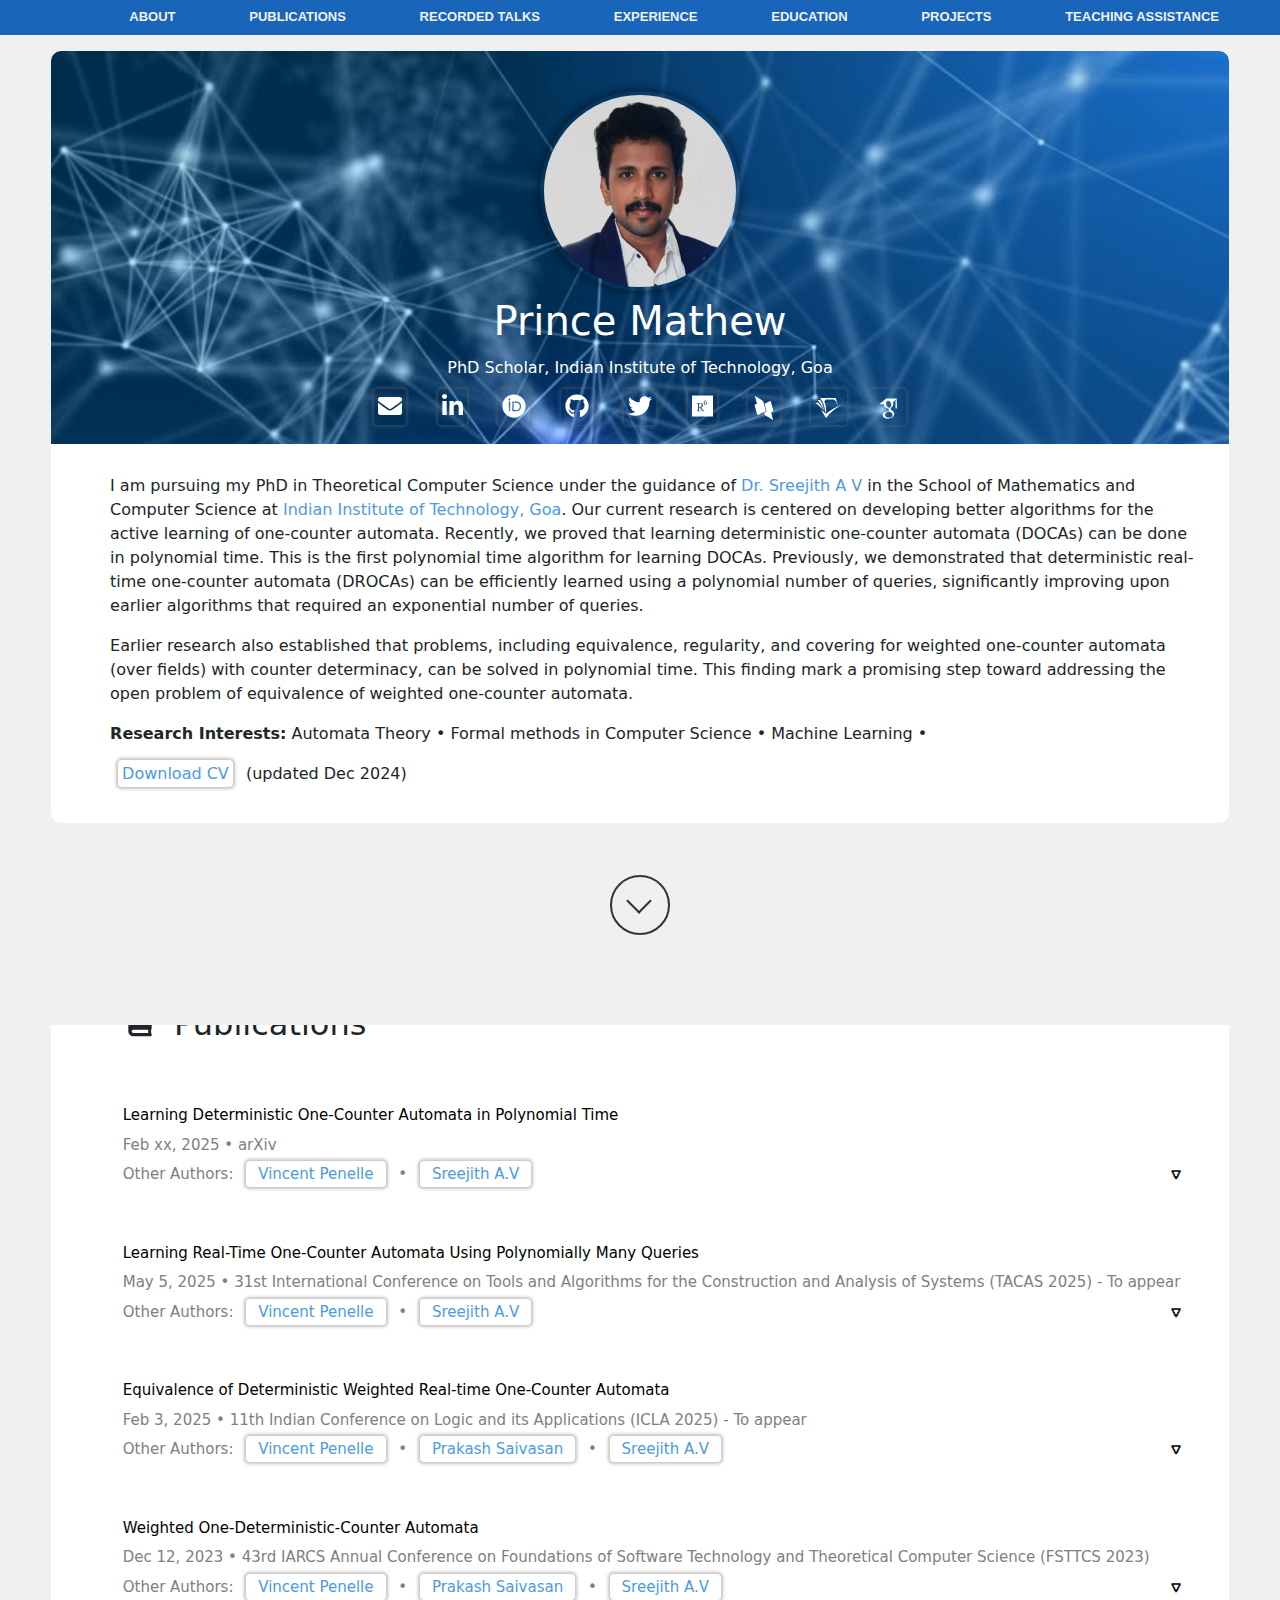
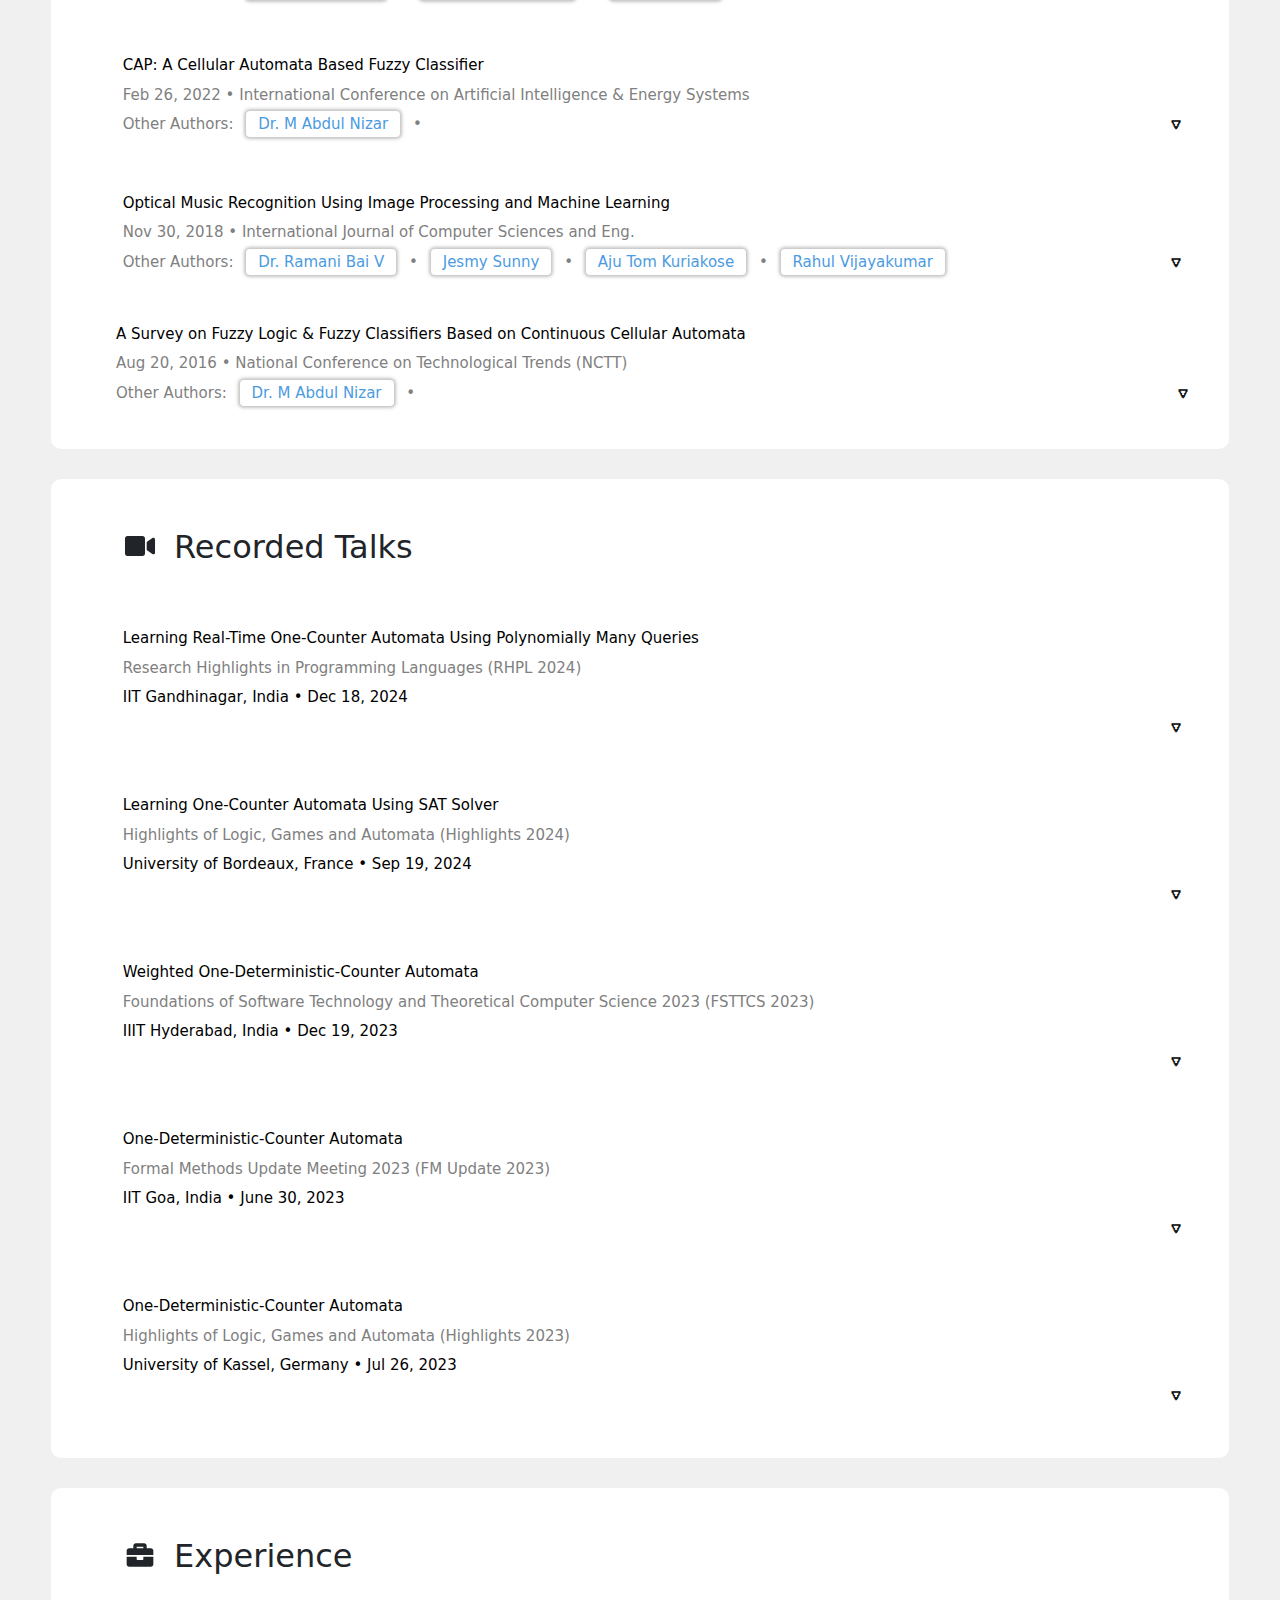
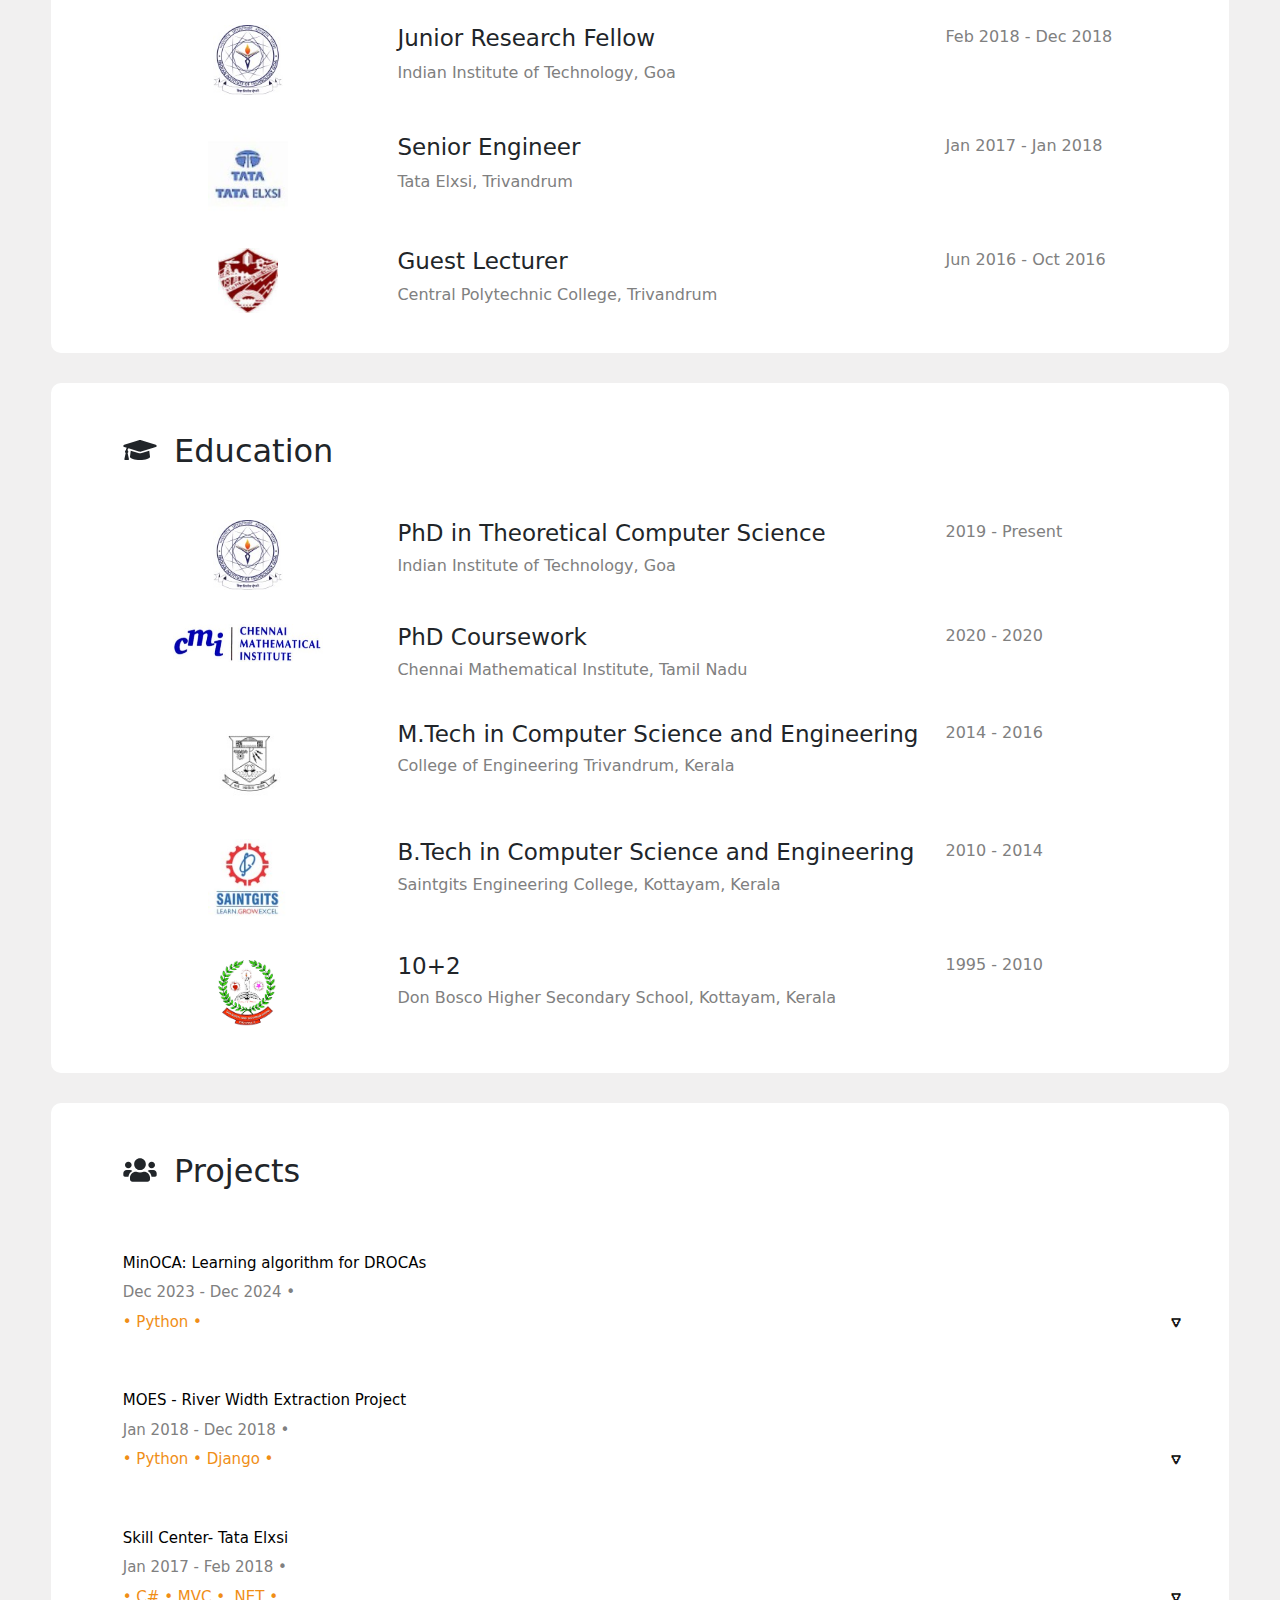
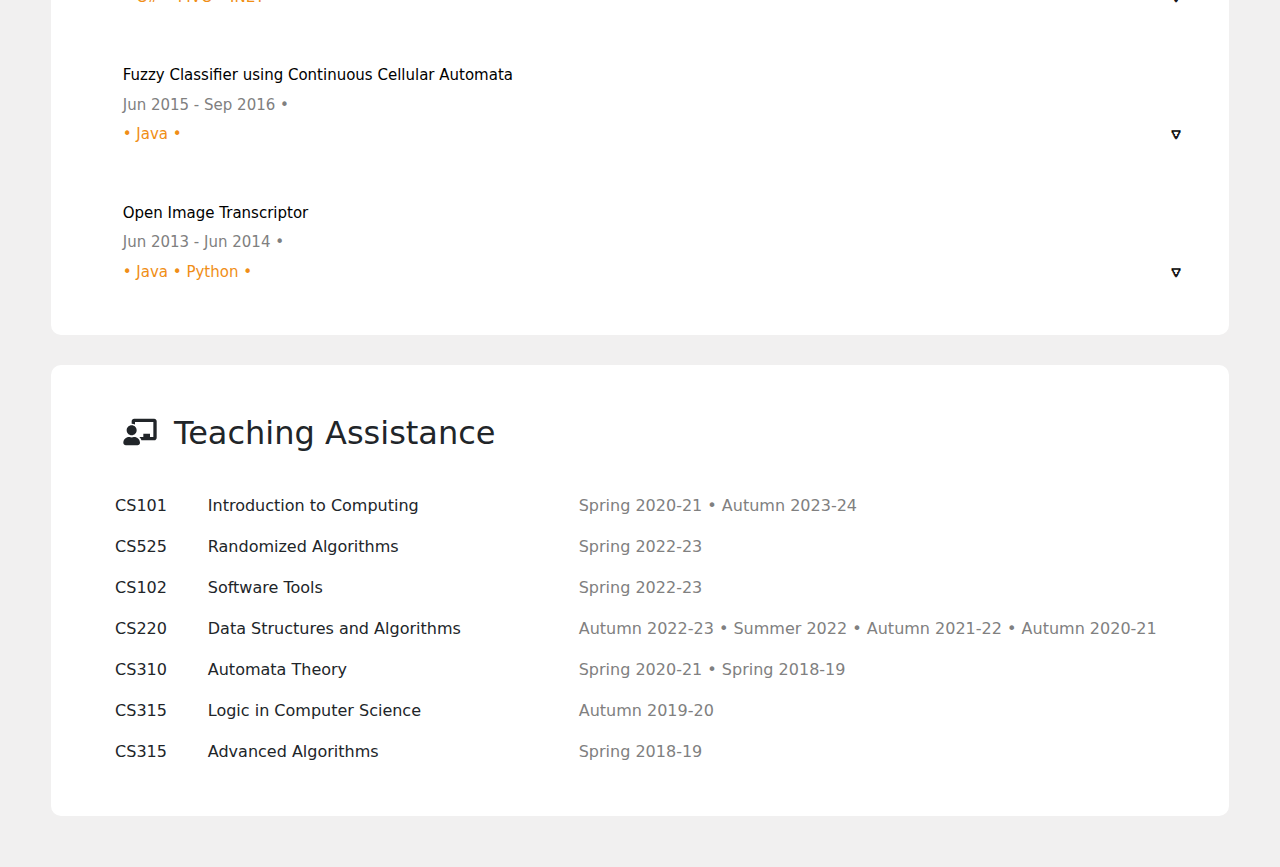
==== commit 59702f66: "Update index.html" ====
--- a/index.html
+++ b/index.html
@@ -22,10 +22,10 @@
         <div class="" id="myNavbar">
           <ul class="mainnavbar">
             <li class="navitem" id="abouthead"><a href="#home" on-click="selected">ABOUT</a></li>
+            <li class="navitem" id="pubhead"><a href="#publication">PUBLICATIONS</a></li>
+            <li class="navitem" id="talkhead"><a href="#talk">RECORDED TALKS</a></li>
             <li class="navitem" id="exphead"><a href="#experience" >EXPERIENCE</a></li>
             <li class="navitem" id="eduhead"><a href="#education">EDUCATION</a></li>
-            <li class="navitem" id="pubhead"><a href="#publication">PUBLICATIONS</a></li>
-            <li class="navitem" id="talkhead"><a href="#talk">RECORDED TALKS</a></li>
             <li class="navitem" id="projecthead"><a href="#project">PROJECTS</a></li>
             <li class="navitem" id="tahead"><a href="#ta">TEACHING ASSISTANCE</a></li>
           </ul>
@@ -80,7 +80,8 @@
                 <!-- <h2 class="section-title"><span class="icon-holder"><i class="fas fa-user"></i></span>About me</h2> -->
                 <div class="summaryprof">
                     <p>I am pursuing my PhD in Theoretical Computer Science under the guidance of <font color="#4b9be1">Dr. Sreejith A V</font> in the School of Mathematics and Computer Science at <font color="#4b9be1">Indian Institute of Technology, Goa</font>. 
-                        Currently, our research focuses on developing improved algorithms for the active learning of one-counter automata. Recently, we demonstrated that deterministic real-time one-counter automata (DROCAs) can be efficiently learned using a polynomial number of queries. This represents a significant advancement over previous algorithms, which required an exponential number of queries for learning DROCAs.
+                        Our current research is centered on developing better algorithms for the active learning of one-counter automata. 
+                        Recently, we proved that learning deterministic one-counter automata (DOCAs) can be done in polynomial time. This is the first polynomial time algorithm for learning DOCAs. Previously, we demonstrated that deterministic real-time one-counter automata (DROCAs) can be efficiently learned using a polynomial number of queries, significantly improving upon earlier algorithms that required an exponential number of queries.
                     </p>
                     <p>
                         Earlier research also established that problems, including equivalence, regularity, and covering for weighted one-counter automata (over fields) with counter determinacy, can be solved in polynomial time. This finding mark a promising step toward addressing the open problem of equivalence of weighted one-counter automata.
@@ -99,7 +100,280 @@
         <div class="mwrap">
             
             <div class="mainbody">
-            
+                <section class="section summary-section" id="publication">
+                    <h2 class="section-title"><span class="icon-holder"><i class="fa fa-book"></i></span>Publications</h2>
+                    <div class="summary">
+                        <button class="collapsible">
+                            <div class="row papertitle">Learning Deterministic One-Counter Automata in Polynomial Time</div>
+                            <div class="row" style="color:grey;">
+                                Feb xx, 2025 &#8226; arXiv
+                            </div>
+                            <div class="row" style="display: inline;color: gray;">Other Authors: <a href="https://www.labri.fr/perso/vpenelle/" target="_blank">Vincent Penelle</a> &#8226; <a href="https://www.iitgoa.ac.in/~sreejithav/" target="_blank">Sreejith A.V</a></div>
+                        
+                            <!--<div class="row" style="color:grey;">
+                                Jan 31, 2023 &#8226; arXiv
+                            </div>-->
+                        
+                            </button>
+                        <div class="content">
+                            <div class="row">
+                                <div style="font-weight: bold;">Abstract: </div>
+                          <p> We give an active learning algorithm for deterministic one-counter automata (DOCAs) where the learner can ask the teacher membership and minimal equivalence queries. The algorithm called OL* learns a DOCA in time polynomial in the size of the smallest DOCA, recognising the target language.
+
+                            All existing algorithms for learning DOCAs, even for the subclasses of deterministic real-time one-counter automata (DROCAs) and visibly one-counter automata (VOCAs), in the worst case, run in time exponential in the size of the DOCA under learning. Furthermore, previous learning algorithms are ''grey-box'' algorithms relying on an additional query type - counter value queries - where the teacher must return the counter value for a given word. Our algorithm is a ''black-box'' algorithm, that runs in polynomial time and can learn DOCAs without any restriction.
+                            
+                            It is known that the minimisation of VOCAs is NP-hard. However, OL* can be used for approximate minimisation of DOCAs. In this case, the output size is at most polynomial in the size of a minimal DOCA. </p>
+                        </div>
+                        <div class="row"><div class="col-md-2">Full version (arXiv)</div><div class="col-md-3"><a href="http://arxiv.org/abs/2503.04525" target="_blank">click here</a></div></div>
+                        </div>
+                    </div><!--//summary-->
+                    <div class="summary">
+                        <button class="collapsible">
+                            <div class="row papertitle">Learning Real-Time One-Counter Automata Using Polynomially Many Queries</div>
+                            <div class="row" style="color:grey;">
+                                May 5, 2025 &#8226; 31st International Conference on Tools and Algorithms for the Construction and Analysis of Systems (TACAS 2025) - To appear
+                            </div>
+                            <div class="row" style="display: inline;color: gray;">Other Authors: <a href="https://www.labri.fr/perso/vpenelle/" target="_blank">Vincent Penelle</a> &#8226; <a href="https://www.iitgoa.ac.in/~sreejithav/" target="_blank">Sreejith A.V</a></div>
+                        
+                            <!--<div class="row" style="color:grey;">
+                                Jan 31, 2023 &#8226; arXiv
+                            </div>-->
+                        
+                            </button>
+                        <div class="content">
+                            <div class="row">
+                                <div style="font-weight: bold;">Abstract: </div>
+                          <p> In this paper, we introduce a novel method for active learning of deterministic real-time one-counter automata (DROCA). The existing techniques for learning DROCA rely on observing the behaviour of the DROCA up to exponentially large counter-values. Our algorithm eliminates this need and requires only a polynomial number of queries. Additionally, our method differs from existing techniques as we learn a minimal counter-synchronous DROCA, resulting in much smaller counter-examples on equivalence queries. Learning a minimal counter-synchronous automaton cannot be done in polynomial time unless $P = NP$, even in the case of visibly one-counter automata. We use a SAT solver to overcome this difficulty. The solver is used to compute a minimal separating DFA from a given set of positive and negative samples.
+    
+                            We prove that the equivalence of two counter-synchronous DROCAs can be checked significantly faster than that of general DROCAs. For visibly one-counter automata, we have discovered an even faster algorithm for equivalence checking. We implemented the proposed learning algorithm and tested it on randomly generated DROCAs. Our evaluations show that the proposed method outperforms the existing techniques on the test set. </p>
+                        </div>
+                        <div class="row"><div class="col-md-2">See publication</div><div class="col-md-3"><a target="_blank">coming soon</a></div></div>
+                        <div class="row"><div class="col-md-2">Full version (arXiv)</div><div class="col-md-3"><a href="https://arxiv.org/abs/2411.08815" target="_blank">click here</a></div></div>
+                        </div>
+                    </div><!--//summary-->
+                    <div class="summary">
+                        <button class="collapsible">
+                            <div class="row papertitle">Equivalence of Deterministic Weighted Real-time One-Counter Automata</div>
+                            <div class="row" style="color:grey;">
+                                Feb 3, 2025 &#8226; 11th Indian Conference on Logic and its Applications (ICLA 2025) - To appear
+                            </div>
+                            <div class="row" style="display: inline;color: gray;">Other Authors: <a href="https://www.labri.fr/perso/vpenelle/" target="_blank">Vincent Penelle</a> &#8226; <a href="https://www.imsc.res.in/prakash_saivasan" target="_blank">Prakash Saivasan</a> &#8226; <a href="https://www.iitgoa.ac.in/~sreejithav/" target="_blank">Sreejith A.V</a></div>
+                        
+                            <!--<div class="row" style="color:grey;">
+                                Jan 31, 2023 &#8226; arXiv
+                            </div>-->
+                        
+                            </button>
+                        <div class="content">
+                            <div class="row">
+                                <div style="font-weight: bold;">Abstract: </div>
+                          <p> In this paper, we are interested in weighted one-counter automata whose transitions are assigned a weight from a fixed field. In particular, we consider deterministic weighted real-time one-counter automaton (DWROCA). A DWROCA is a deterministic real-time one-counter automaton whose transitions are assigned a weight. Two DWROCAs are equivalent if every word accepted by one is accepted by the other with the same weight. 
+                            DWROCA is a sub-class of weighted one-counter automata with counter determinacy. It is known that the equivalence problem for this model is in P. This paper gives a simpler proof for checking the equivalence of two DWROCAs.
+                            This gives a better polynomial-time algorithm for checking the equivalence of DWROCAs.</p>
+                        </div>
+                        
+                        
+                        <div class="row"><div class="col-md-2">See publication</div><div class="col-md-3"><a target="_blank">coming soon</a></div></div>
+                        <div class="row"><div class="col-md-2">Full version (arXiv)</div><div class="col-md-3"><a href="https://arxiv.org/abs/2411.03066" target="_blank">click here</a></div></div>
+                        </div>
+                        </div><!--//summary-->
+                    <div class="summary">
+                        <button class="collapsible">
+                            <div class="row papertitle">Weighted One-Deterministic-Counter Automata</div>
+                            <div class="row" style="color:grey;">
+                                Dec 12, 2023 &#8226; 43rd IARCS Annual Conference on Foundations of Software Technology and Theoretical Computer Science (FSTTCS 2023)
+                            </div>
+                            <div class="row" style="display: inline;color: gray;">Other Authors: <a href="https://www.labri.fr/perso/vpenelle/" target="_blank">Vincent Penelle</a> &#8226; <a href="https://www.imsc.res.in/prakash_saivasan" target="_blank">Prakash Saivasan</a> &#8226; <a href="https://www.iitgoa.ac.in/~sreejithav/" target="_blank">Sreejith A.V</a></div>
+                        
+                            <!--<div class="row" style="color:grey;">
+                                Jan 31, 2023 &#8226; arXiv
+                            </div>-->
+                        
+                            </button>
+                        <div class="content">
+                            <div class="row">
+                                <div style="font-weight: bold;">Abstract: </div>
+                          <p> We introduce weighted one-deterministic-counter automata (odca). These are weighted one-counter automata (oca) with the property of counter-determinacy, meaning that all paths labelled by a given word starting from the initial configuration have the same counter-effect. Weighted odcas are a strict extension of weighted visibly ocas, which are weighted ocas where the input alphabet determines the actions on the counter. We present a novel problem called the co-VS (complement to a vector space) reachability problem for weighted odcas over fields, which seeks to determine if there exists a run from a given configuration of a weighted odca to another configuration whose weight vector lies outside a given vector space. We establish two significant properties of witnesses for co-VS reachability: they satisfy a pseudo-pumping lemma, and the lexicographically minimal witness has a special form. It follows that the co-VS reachability problem is in 𝖯. These reachability problems help us to show that the equivalence problem of weighted odcas over fields is in 𝖯 by adapting the equivalence proof of deterministic real-time ocas [Stanislav Böhm and Stefan Göller, 2011] by Böhm et al. This is a step towards resolving the open question of the equivalence problem of weighted ocas. Finally, we demonstrate that the regularity problem, the problem of checking whether an input weighted odca over a field is equivalent to some weighted automaton, is in 𝖯. We also consider boolean odcas and show that the equivalence problem for (non-deterministic) boolean odcas is in PSPACE, whereas it is undecidable for (non-deterministic) boolean ocas.</p>
+                        </div>
+                        <div class="row"><div class="col-md-2">See publication</div><div class="col-md-3"><a href="https://doi.org/10.4230/LIPIcs.FSTTCS.2023.39" target="_blank">click here</a></div></div>
+                        <div class="row"><div class="col-md-2">Full version (arXiv)</div><div class="col-md-3"><a href="http://arxiv.org/abs/2301.13456" target="_blank">click here</a></div></div>
+                        </div>
+                        </div><!--//summary-->
+                    <div class="summary">
+                        <button class="collapsible">
+                            <div class="row papertitle">CAP: A Cellular Automata Based Fuzzy Classifier</div>
+                            <div class="row" style="color:grey;">
+                                Feb 26, 2022 &#8226; International Conference on Artificial Intelligence & Energy Systems
+                            </div>
+                            <div class="row" style="display: inline;color: gray">Other Authors: <a href="https://cse.cet.ac.in/amo-team/dr-m-abdul-nizar/" target="_blank">Dr. M Abdul Nizar</a> &#8226;</div>
+                       
+                            </button>
+                        <div class="content">
+                            <div class="row">
+                                <div style="font-weight: bold;">Abstract: </div>
+                          <p>This paper proposes an efficient classifier based on continuous cellular automata with promising running time and classification accuracy. The classifier model is capable of processing data sets containing large number of numeric as well as non-numeric attributes. It performs effective pre-processing of numeric and nominal attributes to identify the most relevant ones. It also prunes out unnecessary computations by limiting stabilisation of the cellular automata during the training phase. The classifier also employs various techniques to reduce the number of incorrect classifications and overfitting of data. A number of experiments were conducted to evaluate the performance of the proposed classifier by changing various parameters during the training phase. Evaluations show that the classifier out-performs existing rule-based classifiers in terms of accuracy.</p>
+                        </div>
+                        <div class="row">
+                            <div class="col-md-2">See publication</div><div class="col-md-3"><a href="https://doi.org/10.1016/j.matpr.2022.02.284" target="_blank">click here</a></div></div>
+                        </div>
+                        
+                                        </div><!--//summary-->
+    <div class="summary">
+    <button class="collapsible">
+        <div class="row papertitle">Optical Music Recognition Using Image Processing and Machine Learning</div>
+        <div class="row" style="color:grey;">
+            Nov 30, 2018 &#8226; International Journal of Computer Sciences and Eng.
+        </div>
+        <div class="row" style="display: inline;color: gray;">Other Authors: <a href="https://www.adishankara.ac.in/department/faculty/398" target="_blank">Dr. Ramani Bai V</a> &#8226; <a href="https://www.linkedin.com/in/jesmy-sunny-675195144/" target="_blank">Jesmy Sunny</a> &#8226; <a href="https://www.linkedin.com/in/aju-tom-kuriakose-25611b67/" target="_blank">Aju Tom Kuriakose</a> &#8226; <a href="https://www.linkedin.com/in/rahul-vijayakumar-95bb703a/" target="_blank">Rahul Vijayakumar</a></div>
+    
+        </button>
+    <div class="content">
+        <div class="row">
+            <div style="font-weight: bold;">Abstract: </div>
+      <p>The ability to understand music score is a basic requirement for learning music. This paper proposes a mathematical method to find the pitch of a musical note from digital image of sheet music and a classification-based method for detecting the duration of a music note. In a sheet music, the horizontal direction can be associated with the notes starting time, whilst the vertical direction can be associated with pitch. The symbols used for a note represents its duration. Music scores sometimes need to be transposed or slightly modified, having the score in a digital format greatly reduces the time and effort required to do these. In this paper, we make use of techniques such as Run Length Encoding (RLE), Horizontal projection and Vertical Projection (X & Y projections) for Segmentation and attribute extraction. For note recognition, a classifier based system is used which returns the duration of the given input symbol. The pitch, duration and position of notes are finally given as input to a midi generation module, which generates a MIDI file corresponding to the given input music notation. There are several other applications to Optical Music Recognition (OMR) systems. Converting music scores in Braille code for the blind is yet another application of an OMR system.</p>
+    </div>
+    <div class="row"><div class="col-md-2">See publication</div><div class="col-md-3"><a href="https://www.ijcseonline.org/full_spl_paper_view.php?paper_id=519" target="_blank">click here</a></div></div>
+    </div>
+    </div><!--//summary-->
+    
+                    <button class="collapsible">
+                        <div class="row papertitle">A Survey on Fuzzy Logic & Fuzzy Classifiers Based on Continuous Cellular Automata</div>
+                        <div class="row" style="color:grey;">
+                            Aug 20, 2016 &#8226; National Conference on Technological Trends (NCTT)
+                        </div>
+                        <div class="row" style="display: inline;color: gray;">Other Authors: <a href="https://cse.cet.ac.in/amo-team/dr-m-abdul-nizar/" target="_blank">Dr. M Abdul Nizar</a> &#8226;</div>
+                    
+                        </button>
+                    <div class="content">
+                        <div class="row">
+                            <div style="font-weight: bold;">Abstract: </div>
+                      <p>Classification is one among the most studied supervised learning techniques. There are a variety of classifiers and classifying algorithms. Fuzzy Classifiers are classifiers which deals with varying degrees of membership, unlike crisp classifiers which have only a true or false value for membership of an instance to a class. Cellular Automata is one of the ways of performing computations which necessitates extremely the processing of data at a high speed. The use of cellular automata in classification is a promising area of study. Using Continuous Cellular Automata helps us to incorporate the concept of fuzziness into the Classifier using Cellular Automata. This survey studies the basic concept of fuzzy logic, cellular automata and the types of neighbourhood & diffusion rules in use, examines the concept of Continuous cellular automata and describes various defuzzification processes in brief. We also study an existing fuzzy classifier using continuous cellular automata and its working.</p>
+                    </div>
+                    <div class="row"><div class="col-md-2">See publication</div><div class="col-md-3"><a href="https://github.com/prince-iitgoa/Publications/blob/main/NCCT2016.pdf" target="_blank">click here</a></div></div>
+                    </div>
+                    
+                </section>
+                <section class="section summary-section" id="talk">
+                    <h2 class="section-title"><span class="icon-holder"><i class="fas fa-video"></i></span>Recorded Talks</h2>
+                    <div class="summary">
+                        <button class="collapsible">
+                            <div class="row papertitle">Learning Real-Time One-Counter Automata Using Polynomially Many Queries</div>
+                            <div class="row" style="color:grey;">
+                                Research Highlights in Programming Languages (RHPL 2024)</div>
+                            <div class="row"> IIT Gandhinagar, India &#8226; 
+                                Dec 18, 2024 
+                            </div>
+                            <!--<div class="row" style="color:grey;">
+                                Jan 31, 2023 &#8226; arXiv
+                            </div>-->
+                        
+                        </button>
+                        <div class="content">
+                            <div class="row">
+                                <div style="font-weight: bold;">Abstract: </div>
+                          <p>In this talk, we introduce a novel method for active learning of deterministic real-time one-counter automata (DROCA). The existing techniques for learning DROCA rely on observing the behaviour of the DROCA up to exponentially large counter-values. Our algorithm eliminates this need and requires only a polynomial number of queries. Additionally, our method differs from existing techniques as we learn a minimal counter-synchronous DROCA, resulting in much smaller counter-examples on equivalence queries. Learning a minimal counter-synchronous automaton cannot be done in polynomial time unless $P = NP$, even in the case of visibly one-counter automata. We use a SAT solver to overcome this difficulty. The solver is used to compute a minimal separating DFA from a given set of positive and negative samples.
+                            We implemented the proposed learning algorithm and tested it on randomly generated DROCAs. Our evaluations show that the proposed method outperforms the existing techniques on the test set.  </p>
+                        </div>
+                        <div class="row"><div class="col-md-2">Watch Talk</div><div class="col-md-3"><a href="https://www.youtube.com/live/mZ-DoJV8M9M?si=_0uTLdy1RQUpB20X\&t=3300" target="_blank">click here</a></div></div>
+                        </div>
+                    </div>
+                    <div class="summary">
+                        <button class="collapsible">
+                            <div class="row papertitle">Learning One-Counter Automata Using SAT Solver</div>
+                            <div class="row" style="color:grey;">
+                                Highlights of Logic, Games and Automata (Highlights 2024)</div>
+                            <div class="row"> University of Bordeaux, France &#8226; 
+                                Sep 19, 2024 
+                            </div>
+                            <!--<div class="row" style="color:grey;">
+                                Jan 31, 2023 &#8226; arXiv
+                            </div>-->
+                        
+                        </button>
+                        <div class="content">
+                            <div class="row">
+                                <div style="font-weight: bold;">Abstract: </div>
+                          <p>In this presentation, we introduce a novel method for active learning of a minimal-sized visibly one-counter automaton (VOCA) using SAT solver. We follow Angluin's L* algorithm. The algorithm uses only a polynomial number of membership or equivalence queries. All the existing literature, including the algorithm presented by Neider and Löding for learning VOCA, requires exponentially many queries relative to the size of a minimal VOCA recognising the given language. Our approach eliminates the necessity to observe the VOCAs behaviour up to exponentially large counter values. This sets it apart from existing techniques that rely on identifying repetitive patterns in behaviour graphs of exponential size.
+    
+                            Michaliszyn and Otop observed that the problem of finding the minimal VOCA is NP-Complete.
+                            If a polynomial time algorithm for learning the minimal VOCA exists, it could be employed to minimise VOCA in polynomial time. Consequently, a learning algorithm for VOCA that achieves minimal representation in polynomial time does not exist.
+                            
+                            In the latter part of the work, we looked at learning Deterministic real-time one-counter automata (DROCA). However, we make use of an additional query, called counter-value query - the student gives the teacher a word, and the teacher returns the counter-value reached on traversing the word in the DROCA.
+                            We show that learning DROCA can done using polynomially many queries within this framework.
+                            This improves the existing result by Bruyère et al. that needed an exponential number of queries, space and time for learning DROCA. </p>
+                        </div>
+                        <div class="row"><div class="col-md-2">Watch Talk</div><div class="col-md-3"><a href="https://plmbox.math.cnrs.fr/d/842a02badc75464b9cdd/files/?p=%2F4-Thursday%2FSession_6_Automata%2F2-Prince_Mathew.mp4" target="_blank">click here</a></div><div class="col-md-2">Slides</div><div class="col-md-3"><a href="https://plmbox.math.cnrs.fr/d/842a02badc75464b9cdd/files/?p=%2F4-Thursday%2FSession_6_Automata%2F2-Prince_Mathew.pdf" target="_blank">click here</a></div></div>
+                        </div>
+                    </div>
+                    <div class="summary">
+                        <button class="collapsible">
+                            <div class="row papertitle">Weighted One-Deterministic-Counter Automata</div>
+                            <div class="row" style="color:grey;">
+                                Foundations of Software Technology and Theoretical Computer Science 2023 (FSTTCS 2023)
+                            </div>
+                            <div class="row">
+                                IIIT Hyderabad, India &#8226; Dec 19, 2023 
+                            </div>
+                            <!--<div class="row" style="color:grey;">
+                                Jan 31, 2023 &#8226; arXiv
+                            </div>-->
+                        
+                        </button>
+                        <div class="content">
+                            <div class="row">
+                                <div style="font-weight: bold;">Abstract: </div>
+                          <p>We introduce weighted one-deterministic-counter automata (odca). These are weighted one-counter automata (oca) with the property of counter-determinacy, meaning that all paths labelled by a given word starting from the initial configuration have the same counter-effect. Weighted odcas are a strict extension of weighted visibly ocas, which are weighted ocas where the input alphabet determines the actions on the counter. We present a novel problem called the co-VS (complement to a vector space) reachability problem for weighted odcas over fields, which seeks to determine if there exists a run from a given configuration of a weighted odca to another configuration whose weight vector lies outside a given vector space. We establish two significant properties of witnesses for co-VS reachability: they satisfy a pseudo-pumping lemma, and the lexicographically minimal witness has a special form. It follows that the co-VS reachability problem is in 𝖯. These reachability problems help us to show that the equivalence problem of weighted odcas over fields is in 𝖯 by adapting the equivalence proof of deterministic real-time ocas [Stanislav Böhm and Stefan Göller, 2011] by Böhm et al. This is a step towards resolving the open question of the equivalence problem of weighted ocas. Finally, we demonstrate that the regularity problem, the problem of checking whether an input weighted odca over a field is equivalent to some weighted automaton, is in 𝖯. We also consider boolean odcas and show that the equivalence problem for (non-deterministic) boolean odcas is in PSPACE, whereas it is undecidable for (non-deterministic) boolean ocas.
+                            </p>
+                        </div>
+                        <div class="row"><div class="col-md-3">Watch Talk</div><div class="col-md-6"><a href="https://www.youtube.com/live/nWBfj0wzY18?si=X1AjFms3EN-VcHls&t=9895" target="_blank">click here</a></div></div>
+                        </div>
+                    </div>
+                    <div class="summary">
+                        <button class="collapsible">
+                            <div class="row papertitle">One-Deterministic-Counter Automata</div>
+                            <div class="row" style="color:grey;">
+                                Formal Methods Update Meeting 2023 (FM Update 2023)
+                            </div>
+                            <div class="row">
+                                IIT Goa, India &#8226; June 30, 2023 
+                            </div>
+                            <!--<div class="row" style="color:grey;">
+                                Jan 31, 2023 &#8226; arXiv
+                            </div>-->
+                        
+                        </button>
+                        <div class="content">
+                            <div class="row">
+                                <div style="font-weight: bold;">Abstract: </div>
+                          <p>We introduce One-deterministic-counter automata (ODCA), one-counter automata where all runs labeled by a given word exhibit the same counter effect. The talk will specifically focus on weighted ODCAs. We present a novel problem known as the co-VS (complement to a vector space) reachability problem. By leveraging properties of matrices and vector spaces, a pseudo-pumping lemma is established, proving that the Co-VS reachability problem is in P. Furthermore, we demonstrate that the lexicographically minimal witness for this problem has a special form. Consequently, it follows that the equivalence problem of ODCAs is also in P. This is joint work with Dr. Sreejith A.V., Dr. Vincent Penelle, and Dr. Prakash Saivasan.
+                          </p>
+                        </div>
+                        <div class="row"><div class="col-md-3">Watch Talk</div><div class="col-md-6"><a href="https://www.youtube.com/watch?v=dkBPlRkqrrw" target="_blank">click here</a></div></div>
+                        </div>
+                    </div>
+                    <div class="summary">
+                        <button class="collapsible">
+                            <div class="row papertitle">One-Deterministic-Counter Automata</div>
+                            <div class="row" style="color:grey;">
+                                Highlights of Logic, Games and Automata (Highlights 2023)</div>
+                            <div class="row"> University of Kassel, Germany &#8226; 
+                                Jul 26, 2023 
+                            </div>
+                            <!--<div class="row" style="color:grey;">
+                                Jan 31, 2023 &#8226; arXiv
+                            </div>-->
+                        
+                        </button>
+                        <div class="content">
+                            <div class="row">
+                                <div style="font-weight: bold;">Abstract: </div>
+                          <p>We introduce one deterministic-counter automata (ODCA), which are one-counter automata where all runs labelled by a given word have the same counter effect, a property we call counter-determinacy. ODCAs are an extension of visibly one-counter automata - one-counter automata (OCA), where the input alphabet determines the actions on the counter. They are a natural way to introduce non-determinism/weights to OCAs while maintaining the decidability of crucial problems that are undecidable on general OCAs. For example, the equivalence problem is decidable for deterministic OCAs, whereas it is undecidable for non-deterministic OCAs. We consider both non-deterministic and weighted ODCAs. Our work shows that the equivalence problem is decidable in polynomial time for weighted ODCAs over a field and polynomial space for non-deterministic ODCAs. As a corollary, we get that the regularity problem, i.e., the problem of checking whether an input weighted ODCA is equivalent to some weighted automaton, is also in polynomial time. Furthermore, we show that the covering and coverable equivalence problems for uninitialised weighted ODCAs are decidable in polynomial time. We also introduce a few reachability problems that are of independent interest and show that they are in P. These reachability problems later help in solving the equivalence problem.
+                          </p>
+                        </div>
+                        <div class="row"><div class="col-md-3">Watch Talk</div><div class="col-md-6"><a href="https://uni-kassel.cloud.panopto.eu/Panopto/Pages/Viewer.aspx?id=097fe15b-74dd-47c1-bf23-b04b00c98cf6&start=1128.1917782978653" target="_blank">click here</a></div></div>
+                        </div>
+                    </div>
+                </section>
             <section class="section experiences-section" id="experience">
                 <h2 class="section-title"><span class="icon-holder"><i class="fas fa-briefcase"></i></span>Experience</h2>
                 
@@ -240,255 +514,7 @@
                     <div class="col-md-3"><div class="time">1995 - 2010</div></div></div>
                 </div><!--//item-->
             </div><!--//education-container-->
-            <section class="section summary-section" id="publication">
-                <h2 class="section-title"><span class="icon-holder"><i class="fa fa-book"></i></span>Publications</h2>
-                <div class="summary">
-                    <button class="collapsible">
-                        <div class="row papertitle">Learning Real-Time One-Counter Automata Using Polynomially Many Queries</div>
-                        <div class="row" style="color:grey;">
-                            May 5, 2025 &#8226; 31st International Conference on Tools and Algorithms for the Construction and Analysis of Systems (TACAS 2025) - To appear
-                        </div>
-                        <div class="row" style="display: inline;color: gray;">Other Authors: <a href="https://www.labri.fr/perso/vpenelle/" target="_blank">Vincent Penelle</a> &#8226; <a href="https://www.iitgoa.ac.in/~sreejithav/" target="_blank">Sreejith A.V</a></div>
-                    
-                        <!--<div class="row" style="color:grey;">
-                            Jan 31, 2023 &#8226; arXiv
-                        </div>-->
-                    
-                        </button>
-                    <div class="content">
-                        <div class="row">
-                            <div style="font-weight: bold;">Abstract: </div>
-                      <p> In this paper, we introduce a novel method for active learning of deterministic real-time one-counter automata (DROCA). The existing techniques for learning DROCA rely on observing the behaviour of the DROCA up to exponentially large counter-values. Our algorithm eliminates this need and requires only a polynomial number of queries. Additionally, our method differs from existing techniques as we learn a minimal counter-synchronous DROCA, resulting in much smaller counter-examples on equivalence queries. Learning a minimal counter-synchronous automaton cannot be done in polynomial time unless $P = NP$, even in the case of visibly one-counter automata. We use a SAT solver to overcome this difficulty. The solver is used to compute a minimal separating DFA from a given set of positive and negative samples.
-
-                        We prove that the equivalence of two counter-synchronous DROCAs can be checked significantly faster than that of general DROCAs. For visibly one-counter automata, we have discovered an even faster algorithm for equivalence checking. We implemented the proposed learning algorithm and tested it on randomly generated DROCAs. Our evaluations show that the proposed method outperforms the existing techniques on the test set. </p>
-                    </div>
-                    <div class="row"><div class="col-md-2">See publication</div><div class="col-md-3"><a target="_blank">coming soon</a></div></div>
-                    <div class="row"><div class="col-md-2">Full version (arXiv)</div><div class="col-md-3"><a href="https://arxiv.org/abs/2411.08815" target="_blank">click here</a></div></div>
-                    </div>
-                </div><!--//summary-->
-                <div class="summary">
-                    <button class="collapsible">
-                        <div class="row papertitle">Equivalence of Deterministic Weighted Real-time One-Counter Automata</div>
-                        <div class="row" style="color:grey;">
-                            Feb 3, 2025 &#8226; 11th Indian Conference on Logic and its Applications (ICLA 2025) - To appear
-                        </div>
-                        <div class="row" style="display: inline;color: gray;">Other Authors: <a href="https://www.labri.fr/perso/vpenelle/" target="_blank">Vincent Penelle</a> &#8226; <a href="https://www.imsc.res.in/prakash_saivasan" target="_blank">Prakash Saivasan</a> &#8226; <a href="https://www.iitgoa.ac.in/~sreejithav/" target="_blank">Sreejith A.V</a></div>
-                    
-                        <!--<div class="row" style="color:grey;">
-                            Jan 31, 2023 &#8226; arXiv
-                        </div>-->
-                    
-                        </button>
-                    <div class="content">
-                        <div class="row">
-                            <div style="font-weight: bold;">Abstract: </div>
-                      <p> In this paper, we are interested in weighted one-counter automata whose transitions are assigned a weight from a fixed field. In particular, we consider deterministic weighted real-time one-counter automaton (DWROCA). A DWROCA is a deterministic real-time one-counter automaton whose transitions are assigned a weight. Two DWROCAs are equivalent if every word accepted by one is accepted by the other with the same weight. 
-                        DWROCA is a sub-class of weighted one-counter automata with counter determinacy. It is known that the equivalence problem for this model is in P. This paper gives a simpler proof for checking the equivalence of two DWROCAs.
-                        This gives a better polynomial-time algorithm for checking the equivalence of DWROCAs.</p>
-                    </div>
-                    
-                    
-                    <div class="row"><div class="col-md-2">See publication</div><div class="col-md-3"><a target="_blank">coming soon</a></div></div>
-                    <div class="row"><div class="col-md-2">Full version (arXiv)</div><div class="col-md-3"><a href="https://arxiv.org/abs/2411.03066" target="_blank">click here</a></div></div>
-                    </div>
-                    </div><!--//summary-->
-                <div class="summary">
-                    <button class="collapsible">
-                        <div class="row papertitle">Weighted One-Deterministic-Counter Automata</div>
-                        <div class="row" style="color:grey;">
-                            Dec 12, 2023 &#8226; 43rd IARCS Annual Conference on Foundations of Software Technology and Theoretical Computer Science (FSTTCS 2023)
-                        </div>
-                        <div class="row" style="display: inline;color: gray;">Other Authors: <a href="https://www.labri.fr/perso/vpenelle/" target="_blank">Vincent Penelle</a> &#8226; <a href="https://www.imsc.res.in/prakash_saivasan" target="_blank">Prakash Saivasan</a> &#8226; <a href="https://www.iitgoa.ac.in/~sreejithav/" target="_blank">Sreejith A.V</a></div>
-                    
-                        <!--<div class="row" style="color:grey;">
-                            Jan 31, 2023 &#8226; arXiv
-                        </div>-->
-                    
-                        </button>
-                    <div class="content">
-                        <div class="row">
-                            <div style="font-weight: bold;">Abstract: </div>
-                      <p> We introduce weighted one-deterministic-counter automata (odca). These are weighted one-counter automata (oca) with the property of counter-determinacy, meaning that all paths labelled by a given word starting from the initial configuration have the same counter-effect. Weighted odcas are a strict extension of weighted visibly ocas, which are weighted ocas where the input alphabet determines the actions on the counter. We present a novel problem called the co-VS (complement to a vector space) reachability problem for weighted odcas over fields, which seeks to determine if there exists a run from a given configuration of a weighted odca to another configuration whose weight vector lies outside a given vector space. We establish two significant properties of witnesses for co-VS reachability: they satisfy a pseudo-pumping lemma, and the lexicographically minimal witness has a special form. It follows that the co-VS reachability problem is in 𝖯. These reachability problems help us to show that the equivalence problem of weighted odcas over fields is in 𝖯 by adapting the equivalence proof of deterministic real-time ocas [Stanislav Böhm and Stefan Göller, 2011] by Böhm et al. This is a step towards resolving the open question of the equivalence problem of weighted ocas. Finally, we demonstrate that the regularity problem, the problem of checking whether an input weighted odca over a field is equivalent to some weighted automaton, is in 𝖯. We also consider boolean odcas and show that the equivalence problem for (non-deterministic) boolean odcas is in PSPACE, whereas it is undecidable for (non-deterministic) boolean ocas.</p>
-                    </div>
-                    <div class="row"><div class="col-md-2">See publication</div><div class="col-md-3"><a href="https://doi.org/10.4230/LIPIcs.FSTTCS.2023.39" target="_blank">click here</a></div></div>
-                    <div class="row"><div class="col-md-2">Full version (arXiv)</div><div class="col-md-3"><a href="http://arxiv.org/abs/2301.13456" target="_blank">click here</a></div></div>
-                    </div>
-                    </div><!--//summary-->
-                <div class="summary">
-                    <button class="collapsible">
-                        <div class="row papertitle">CAP: A Cellular Automata Based Fuzzy Classifier</div>
-                        <div class="row" style="color:grey;">
-                            Feb 26, 2022 &#8226; Materials Today Proceedings
-                        </div>
-                        <div class="row" style="display: inline;color: gray">Other Authors: <a href="https://cse.cet.ac.in/amo-team/dr-m-abdul-nizar/" target="_blank">Dr. M Abdul Nizar</a> &#8226;</div>
-                   
-                        </button>
-                    <div class="content">
-                        <div class="row">
-                            <div style="font-weight: bold;">Abstract: </div>
-                      <p>This paper proposes an efficient classifier based on continuous cellular automata with promising running time and classification accuracy. The classifier model is capable of processing data sets containing large number of numeric as well as non-numeric attributes. It performs effective pre-processing of numeric and nominal attributes to identify the most relevant ones. It also prunes out unnecessary computations by limiting stabilisation of the cellular automata during the training phase. The classifier also employs various techniques to reduce the number of incorrect classifications and overfitting of data. A number of experiments were conducted to evaluate the performance of the proposed classifier by changing various parameters during the training phase. Evaluations show that the classifier out-performs existing rule-based classifiers in terms of accuracy.</p>
-                    </div>
-                    <div class="row">
-                        <div class="col-md-2">See publication</div><div class="col-md-3"><a href="https://doi.org/10.1016/j.matpr.2022.02.284" target="_blank">click here</a></div></div>
-                    </div>
-                    
-                                    </div><!--//summary-->
-<div class="summary">
-<button class="collapsible">
-    <div class="row papertitle">Optical Music Recognition Using Image Processing and Machine Learning</div>
-    <div class="row" style="color:grey;">
-        Nov 30, 2018 &#8226; International Journal of Computer Sciences and Eng.
-    </div>
-    <div class="row" style="display: inline;color: gray;">Other Authors: <a href="https://www.adishankara.ac.in/department/faculty/398" target="_blank">Dr. Ramani Bai V</a> &#8226; <a href="https://www.linkedin.com/in/jesmy-sunny-675195144/" target="_blank">Jesmy Sunny</a> &#8226; <a href="https://www.linkedin.com/in/aju-tom-kuriakose-25611b67/" target="_blank">Aju Tom Kuriakose</a> &#8226; <a href="https://www.linkedin.com/in/rahul-vijayakumar-95bb703a/" target="_blank">Rahul Vijayakumar</a></div>
-
-    </button>
-<div class="content">
-    <div class="row">
-        <div style="font-weight: bold;">Abstract: </div>
-  <p>The ability to understand music score is a basic requirement for learning music. This paper proposes a mathematical method to find the pitch of a musical note from digital image of sheet music and a classification-based method for detecting the duration of a music note. In a sheet music, the horizontal direction can be associated with the notes starting time, whilst the vertical direction can be associated with pitch. The symbols used for a note represents its duration. Music scores sometimes need to be transposed or slightly modified, having the score in a digital format greatly reduces the time and effort required to do these. In this paper, we make use of techniques such as Run Length Encoding (RLE), Horizontal projection and Vertical Projection (X & Y projections) for Segmentation and attribute extraction. For note recognition, a classifier based system is used which returns the duration of the given input symbol. The pitch, duration and position of notes are finally given as input to a midi generation module, which generates a MIDI file corresponding to the given input music notation. There are several other applications to Optical Music Recognition (OMR) systems. Converting music scores in Braille code for the blind is yet another application of an OMR system.</p>
-</div>
-<div class="row"><div class="col-md-2">See publication</div><div class="col-md-3"><a href="https://www.ijcseonline.org/full_spl_paper_view.php?paper_id=519" target="_blank">click here</a></div></div>
-</div>
-</div><!--//summary-->
-
-                <button class="collapsible">
-                    <div class="row papertitle">A Survey on Fuzzy Logic & Fuzzy Classifiers Based on Continuous Cellular Automata</div>
-                    <div class="row" style="color:grey;">
-                        Aug 20, 2016 &#8226; National Conference on Technological Trends (NCTT)
-                    </div>
-                    <div class="row" style="display: inline;color: gray;">Other Authors: <a href="https://cse.cet.ac.in/amo-team/dr-m-abdul-nizar/" target="_blank">Dr. M Abdul Nizar</a> &#8226;</div>
-                
-                    </button>
-                <div class="content">
-                    <div class="row">
-                        <div style="font-weight: bold;">Abstract: </div>
-                  <p>Classification is one among the most studied supervised learning techniques. There are a variety of classifiers and classifying algorithms. Fuzzy Classifiers are classifiers which deals with varying degrees of membership, unlike crisp classifiers which have only a true or false value for membership of an instance to a class. Cellular Automata is one of the ways of performing computations which necessitates extremely the processing of data at a high speed. The use of cellular automata in classification is a promising area of study. Using Continuous Cellular Automata helps us to incorporate the concept of fuzziness into the Classifier using Cellular Automata. This survey studies the basic concept of fuzzy logic, cellular automata and the types of neighbourhood & diffusion rules in use, examines the concept of Continuous cellular automata and describes various defuzzification processes in brief. We also study an existing fuzzy classifier using continuous cellular automata and its working.</p>
-                </div>
-                <div class="row"><div class="col-md-2">See publication</div><div class="col-md-3"><a href="https://github.com/prince-iitgoa/Publications/blob/main/NCCT2016.pdf" target="_blank">click here</a></div></div>
-                </div>
-                
-            </section>
-            <section class="section summary-section" id="talk">
-                <h2 class="section-title"><span class="icon-holder"><i class="fas fa-video"></i></span>Recorded Talks</h2>
-                <div class="summary">
-                    <button class="collapsible">
-                        <div class="row papertitle">Learning Real-Time One-Counter Automata Using Polynomially Many Queries</div>
-                        <div class="row" style="color:grey;">
-                            Research Highlights in Programming Languages (RHPL 2024)</div>
-                        <div class="row"> IIT Gandhinagar, India &#8226; 
-                            Dec 18, 2024 
-                        </div>
-                        <!--<div class="row" style="color:grey;">
-                            Jan 31, 2023 &#8226; arXiv
-                        </div>-->
-                    
-                    </button>
-                    <div class="content">
-                        <div class="row">
-                            <div style="font-weight: bold;">Abstract: </div>
-                      <p>In this talk, we introduce a novel method for active learning of deterministic real-time one-counter automata (DROCA). The existing techniques for learning DROCA rely on observing the behaviour of the DROCA up to exponentially large counter-values. Our algorithm eliminates this need and requires only a polynomial number of queries. Additionally, our method differs from existing techniques as we learn a minimal counter-synchronous DROCA, resulting in much smaller counter-examples on equivalence queries. Learning a minimal counter-synchronous automaton cannot be done in polynomial time unless $P = NP$, even in the case of visibly one-counter automata. We use a SAT solver to overcome this difficulty. The solver is used to compute a minimal separating DFA from a given set of positive and negative samples.
-                        We implemented the proposed learning algorithm and tested it on randomly generated DROCAs. Our evaluations show that the proposed method outperforms the existing techniques on the test set.  </p>
-                    </div>
-                    <div class="row"><div class="col-md-2">Watch Talk</div><div class="col-md-3"><a href="https://www.youtube.com/live/mZ-DoJV8M9M?si=_0uTLdy1RQUpB20X\&t=3300" target="_blank">click here</a></div></div>
-                    </div>
-                </div>
-                <div class="summary">
-                    <button class="collapsible">
-                        <div class="row papertitle">Learning One-Counter Automata Using SAT Solver</div>
-                        <div class="row" style="color:grey;">
-                            Highlights of Logic, Games and Automata (Highlights 2024)</div>
-                        <div class="row"> University of Bordeaux, France &#8226; 
-                            Sep 19, 2024 
-                        </div>
-                        <!--<div class="row" style="color:grey;">
-                            Jan 31, 2023 &#8226; arXiv
-                        </div>-->
-                    
-                    </button>
-                    <div class="content">
-                        <div class="row">
-                            <div style="font-weight: bold;">Abstract: </div>
-                      <p>In this presentation, we introduce a novel method for active learning of a minimal-sized visibly one-counter automaton (VOCA) using SAT solver. We follow Angluin's L* algorithm. The algorithm uses only a polynomial number of membership or equivalence queries. All the existing literature, including the algorithm presented by Neider and Löding for learning VOCA, requires exponentially many queries relative to the size of a minimal VOCA recognising the given language. Our approach eliminates the necessity to observe the VOCAs behaviour up to exponentially large counter values. This sets it apart from existing techniques that rely on identifying repetitive patterns in behaviour graphs of exponential size.
-
-                        Michaliszyn and Otop observed that the problem of finding the minimal VOCA is NP-Complete.
-                        If a polynomial time algorithm for learning the minimal VOCA exists, it could be employed to minimise VOCA in polynomial time. Consequently, a learning algorithm for VOCA that achieves minimal representation in polynomial time does not exist.
-                        
-                        In the latter part of the work, we looked at learning Deterministic real-time one-counter automata (DROCA). However, we make use of an additional query, called counter-value query - the student gives the teacher a word, and the teacher returns the counter-value reached on traversing the word in the DROCA.
-                        We show that learning DROCA can done using polynomially many queries within this framework.
-                        This improves the existing result by Bruyère et al. that needed an exponential number of queries, space and time for learning DROCA. </p>
-                    </div>
-                    <div class="row"><div class="col-md-2">Watch Talk</div><div class="col-md-3"><a href="https://plmbox.math.cnrs.fr/d/842a02badc75464b9cdd/files/?p=%2F4-Thursday%2FSession_6_Automata%2F2-Prince_Mathew.mp4" target="_blank">click here</a></div><div class="col-md-2">Slides</div><div class="col-md-3"><a href="https://plmbox.math.cnrs.fr/d/842a02badc75464b9cdd/files/?p=%2F4-Thursday%2FSession_6_Automata%2F2-Prince_Mathew.pdf" target="_blank">click here</a></div></div>
-                    </div>
-                </div>
-                <div class="summary">
-                    <button class="collapsible">
-                        <div class="row papertitle">Weighted One-Deterministic-Counter Automata</div>
-                        <div class="row" style="color:grey;">
-                            Foundations of Software Technology and Theoretical Computer Science 2023 (FSTTCS 2023)
-                        </div>
-                        <div class="row">
-                            IIIT Hyderabad, India &#8226; Dec 19, 2023 
-                        </div>
-                        <!--<div class="row" style="color:grey;">
-                            Jan 31, 2023 &#8226; arXiv
-                        </div>-->
-                    
-                    </button>
-                    <div class="content">
-                        <div class="row">
-                            <div style="font-weight: bold;">Abstract: </div>
-                      <p>We introduce weighted one-deterministic-counter automata (odca). These are weighted one-counter automata (oca) with the property of counter-determinacy, meaning that all paths labelled by a given word starting from the initial configuration have the same counter-effect. Weighted odcas are a strict extension of weighted visibly ocas, which are weighted ocas where the input alphabet determines the actions on the counter. We present a novel problem called the co-VS (complement to a vector space) reachability problem for weighted odcas over fields, which seeks to determine if there exists a run from a given configuration of a weighted odca to another configuration whose weight vector lies outside a given vector space. We establish two significant properties of witnesses for co-VS reachability: they satisfy a pseudo-pumping lemma, and the lexicographically minimal witness has a special form. It follows that the co-VS reachability problem is in 𝖯. These reachability problems help us to show that the equivalence problem of weighted odcas over fields is in 𝖯 by adapting the equivalence proof of deterministic real-time ocas [Stanislav Böhm and Stefan Göller, 2011] by Böhm et al. This is a step towards resolving the open question of the equivalence problem of weighted ocas. Finally, we demonstrate that the regularity problem, the problem of checking whether an input weighted odca over a field is equivalent to some weighted automaton, is in 𝖯. We also consider boolean odcas and show that the equivalence problem for (non-deterministic) boolean odcas is in PSPACE, whereas it is undecidable for (non-deterministic) boolean ocas.
-                        </p>
-                    </div>
-                    <div class="row"><div class="col-md-3">Watch Talk</div><div class="col-md-6"><a href="https://www.youtube.com/live/nWBfj0wzY18?si=X1AjFms3EN-VcHls&t=9895" target="_blank">click here</a></div></div>
-                    </div>
-                </div>
-                <div class="summary">
-                    <button class="collapsible">
-                        <div class="row papertitle">One-Deterministic-Counter Automata</div>
-                        <div class="row" style="color:grey;">
-                            Formal Methods Update Meeting 2023 (FM Update 2023)
-                        </div>
-                        <div class="row">
-                            IIT Goa, India &#8226; June 30, 2023 
-                        </div>
-                        <!--<div class="row" style="color:grey;">
-                            Jan 31, 2023 &#8226; arXiv
-                        </div>-->
-                    
-                    </button>
-                    <div class="content">
-                        <div class="row">
-                            <div style="font-weight: bold;">Abstract: </div>
-                      <p>We introduce One-deterministic-counter automata (ODCA), one-counter automata where all runs labeled by a given word exhibit the same counter effect. The talk will specifically focus on weighted ODCAs. We present a novel problem known as the co-VS (complement to a vector space) reachability problem. By leveraging properties of matrices and vector spaces, a pseudo-pumping lemma is established, proving that the Co-VS reachability problem is in P. Furthermore, we demonstrate that the lexicographically minimal witness for this problem has a special form. Consequently, it follows that the equivalence problem of ODCAs is also in P. This is joint work with Dr. Sreejith A.V., Dr. Vincent Penelle, and Dr. Prakash Saivasan.
-                      </p>
-                    </div>
-                    <div class="row"><div class="col-md-3">Watch Talk</div><div class="col-md-6"><a href="https://www.youtube.com/watch?v=dkBPlRkqrrw" target="_blank">click here</a></div></div>
-                    </div>
-                </div>
-                <div class="summary">
-                    <button class="collapsible">
-                        <div class="row papertitle">One-Deterministic-Counter Automata</div>
-                        <div class="row" style="color:grey;">
-                            Highlights of Logic, Games and Automata (Highlights 2023)</div>
-                        <div class="row"> University of Kassel, Germany &#8226; 
-                            Jul 26, 2023 
-                        </div>
-                        <!--<div class="row" style="color:grey;">
-                            Jan 31, 2023 &#8226; arXiv
-                        </div>-->
-                    
-                    </button>
-                    <div class="content">
-                        <div class="row">
-                            <div style="font-weight: bold;">Abstract: </div>
-                      <p>We introduce one deterministic-counter automata (ODCA), which are one-counter automata where all runs labelled by a given word have the same counter effect, a property we call counter-determinacy. ODCAs are an extension of visibly one-counter automata - one-counter automata (OCA), where the input alphabet determines the actions on the counter. They are a natural way to introduce non-determinism/weights to OCAs while maintaining the decidability of crucial problems that are undecidable on general OCAs. For example, the equivalence problem is decidable for deterministic OCAs, whereas it is undecidable for non-deterministic OCAs. We consider both non-deterministic and weighted ODCAs. Our work shows that the equivalence problem is decidable in polynomial time for weighted ODCAs over a field and polynomial space for non-deterministic ODCAs. As a corollary, we get that the regularity problem, i.e., the problem of checking whether an input weighted ODCA is equivalent to some weighted automaton, is also in polynomial time. Furthermore, we show that the covering and coverable equivalence problems for uninitialised weighted ODCAs are decidable in polynomial time. We also introduce a few reachability problems that are of independent interest and show that they are in P. These reachability problems later help in solving the equivalence problem.
-                      </p>
-                    </div>
-                    <div class="row"><div class="col-md-3">Watch Talk</div><div class="col-md-6"><a href="https://uni-kassel.cloud.panopto.eu/Panopto/Pages/Viewer.aspx?id=097fe15b-74dd-47c1-bf23-b04b00c98cf6&start=1128.1917782978653" target="_blank">click here</a></div></div>
-                    </div>
-                </div>
-            </section>
+            
             <section class="section projects-section" id="project">
                 <h2 class="section-title"><span class="icon-holder"><i class="fas fa-users"></i></span>Projects</h2>
                 <div class="summary">
@@ -504,6 +530,9 @@
                         <div class="row">
                       <p>Active learning algorithm for Deterministic Real-time One-Counter Automata (DROCA) using polynomially many queries using a SAT solver. This work was done as a part of my PhD.
                       </p>
+                    </div>
+                    <div class="row">
+                        <div class="col-sm-5" > Code: <a href="https://doi.org/10.5281/zenodo.14604419" target="_blank">click here</a></div>
                     </div>
                  </div>
                     
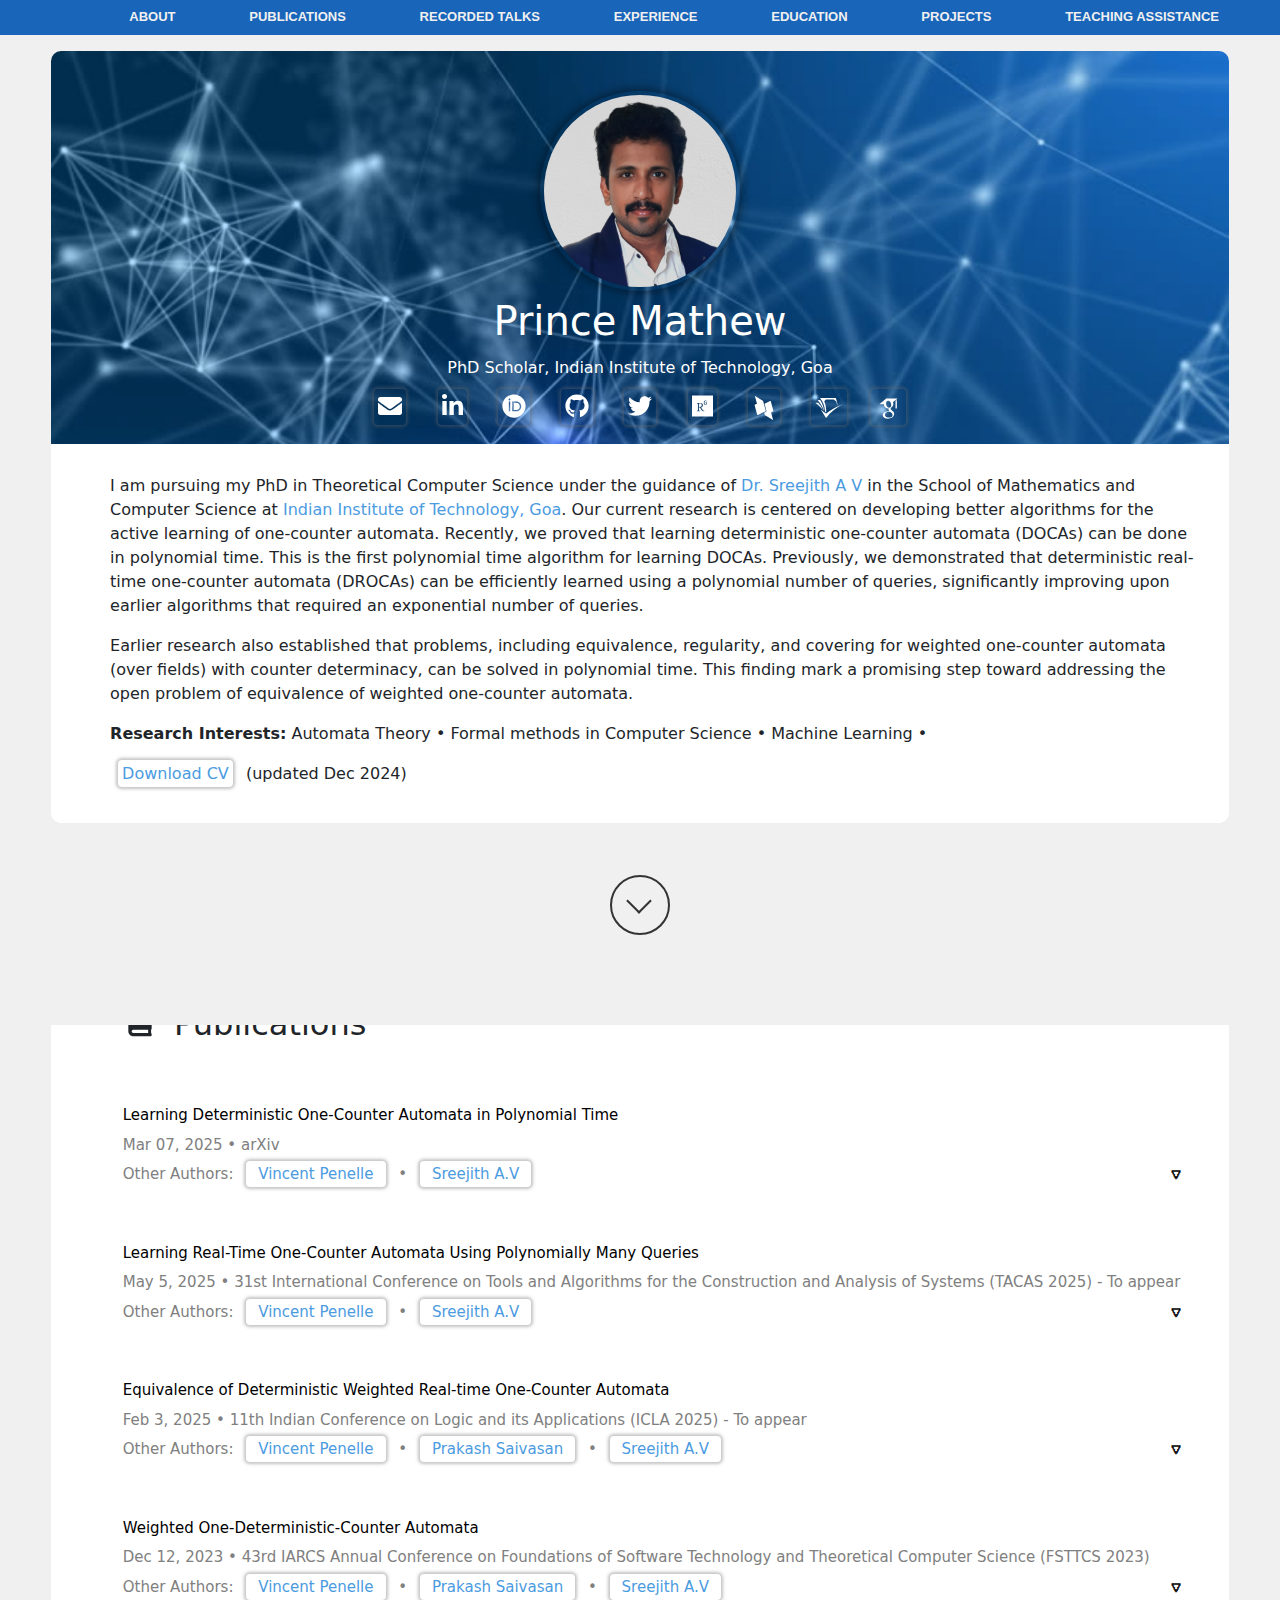
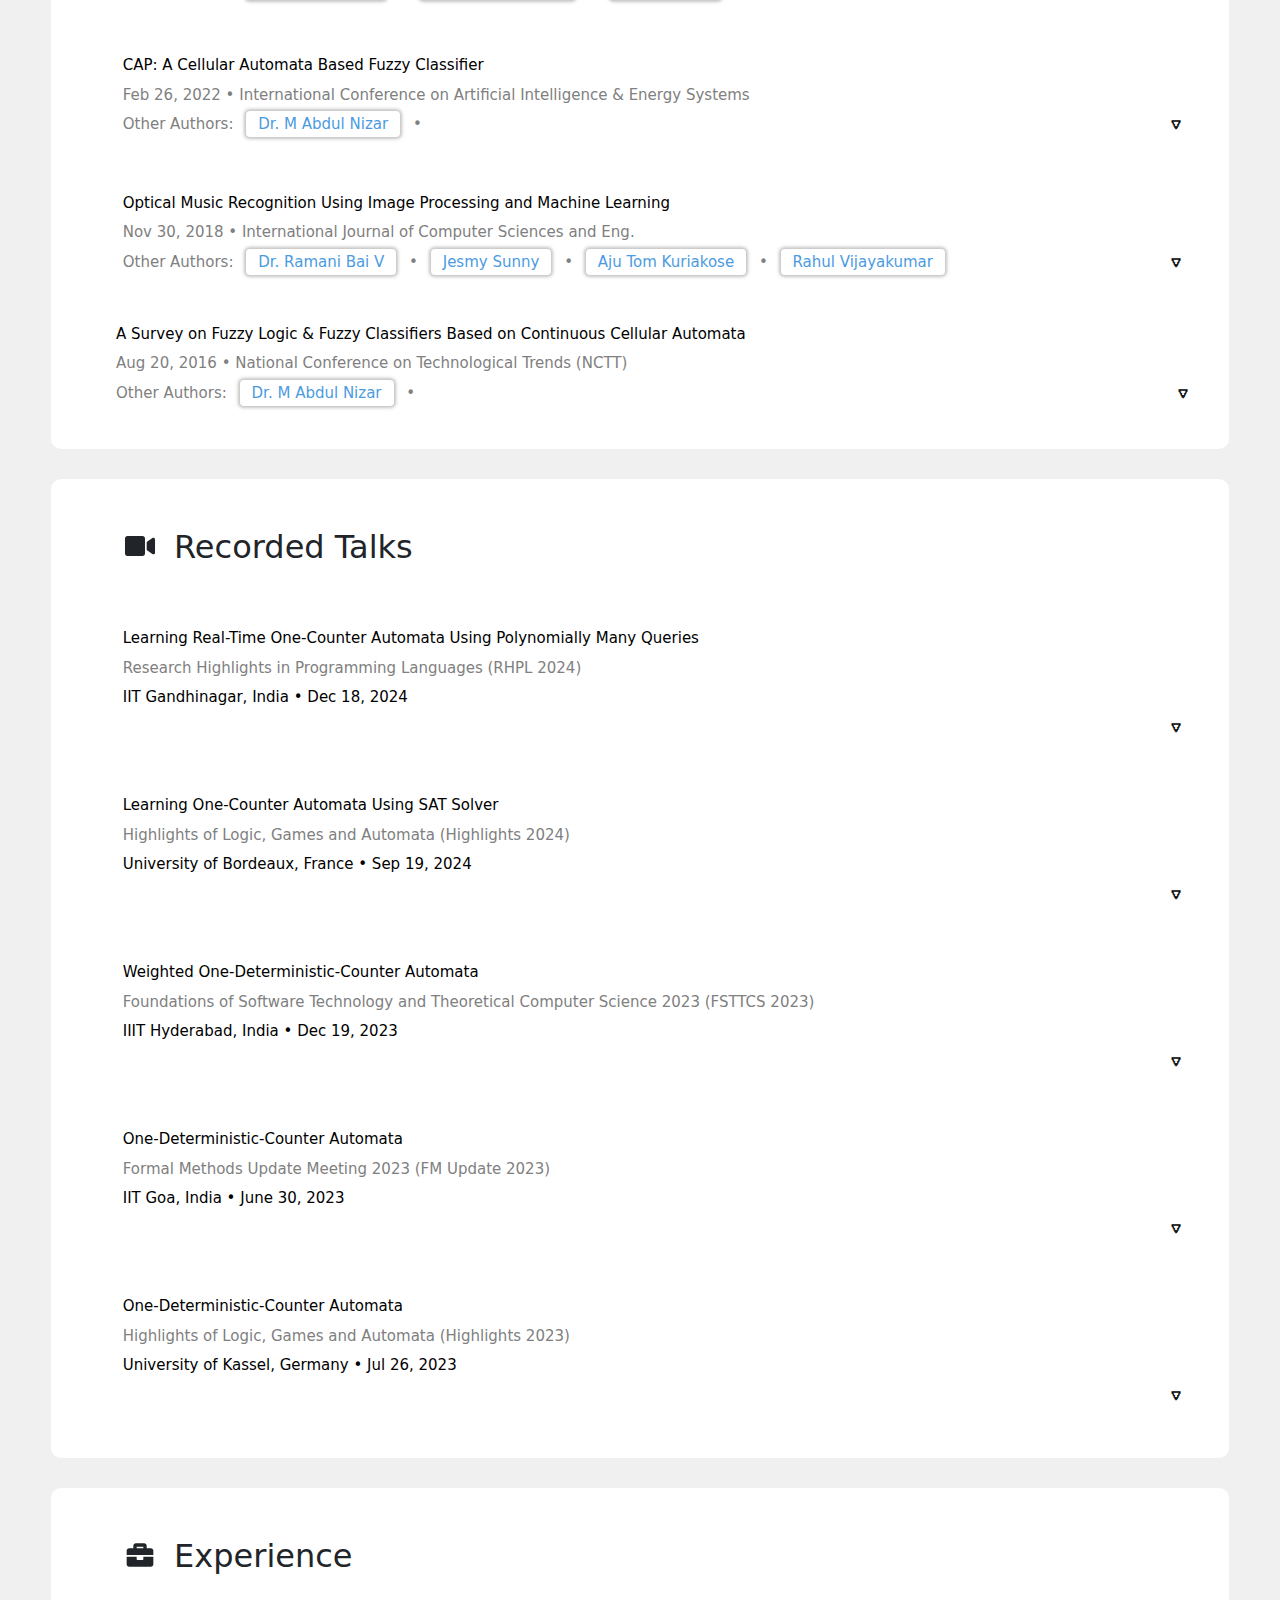
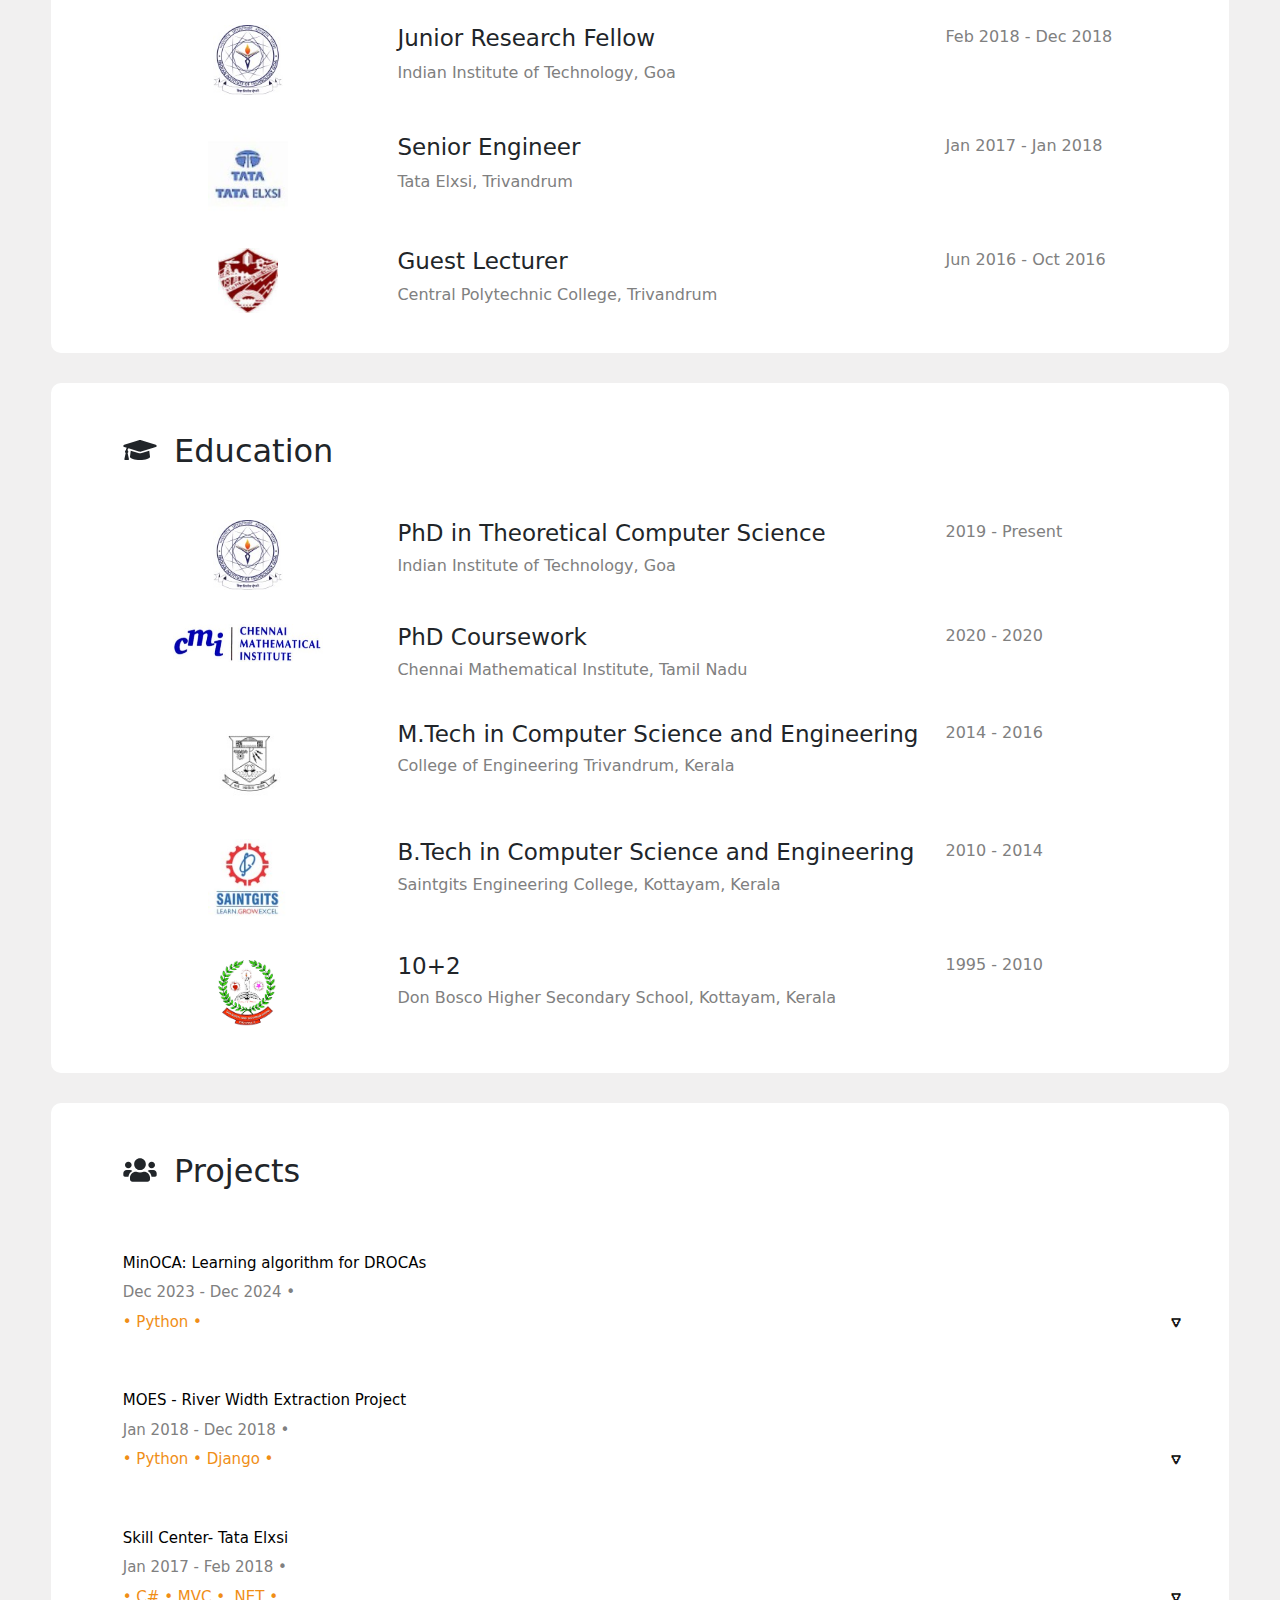
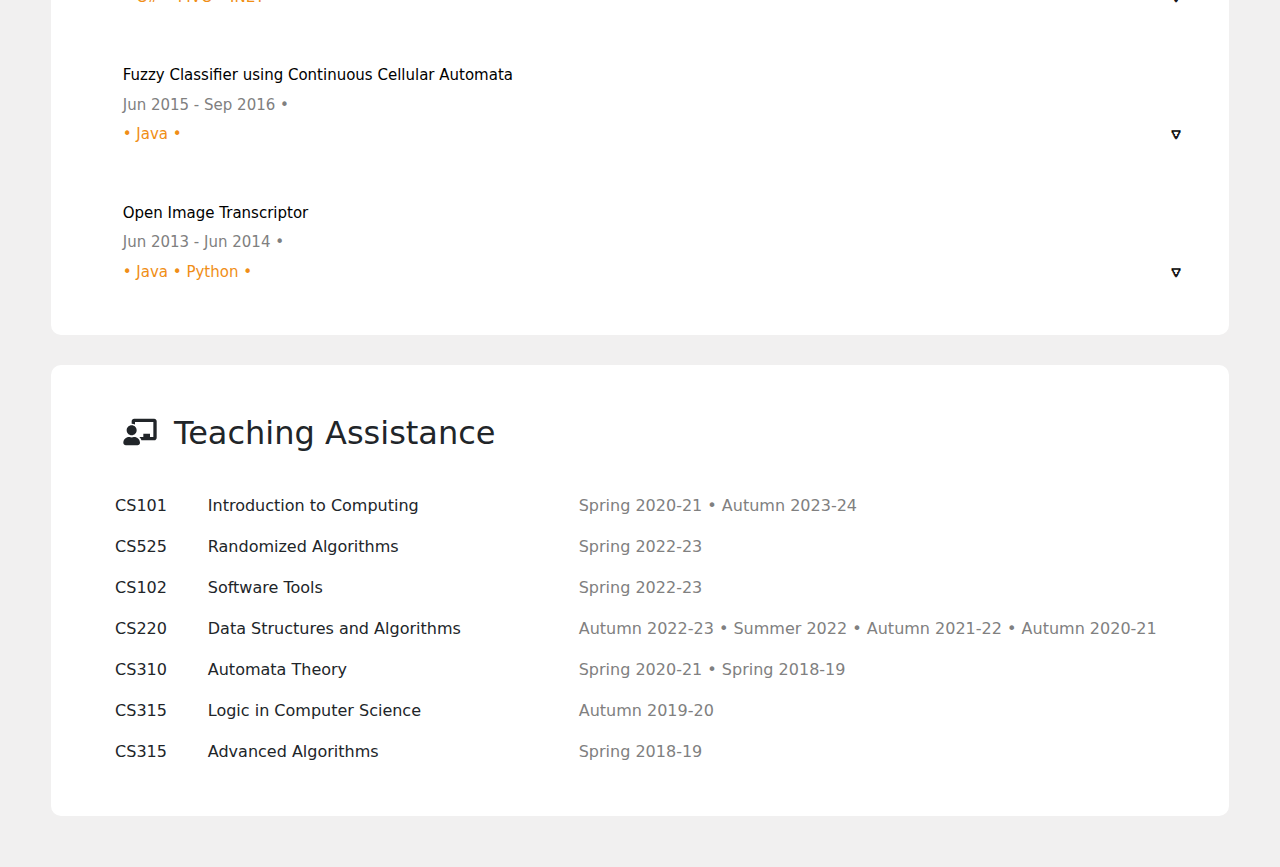
==== commit 091b6572: "Update index.html" ====
--- a/index.html
+++ b/index.html
@@ -106,7 +106,7 @@
                         <button class="collapsible">
                             <div class="row papertitle">Learning Deterministic One-Counter Automata in Polynomial Time</div>
                             <div class="row" style="color:grey;">
-                                Feb xx, 2025 &#8226; arXiv
+                                Mar 07, 2025 &#8226; arXiv
                             </div>
                             <div class="row" style="display: inline;color: gray;">Other Authors: <a href="https://www.labri.fr/perso/vpenelle/" target="_blank">Vincent Penelle</a> &#8226; <a href="https://www.iitgoa.ac.in/~sreejithav/" target="_blank">Sreejith A.V</a></div>
                         
